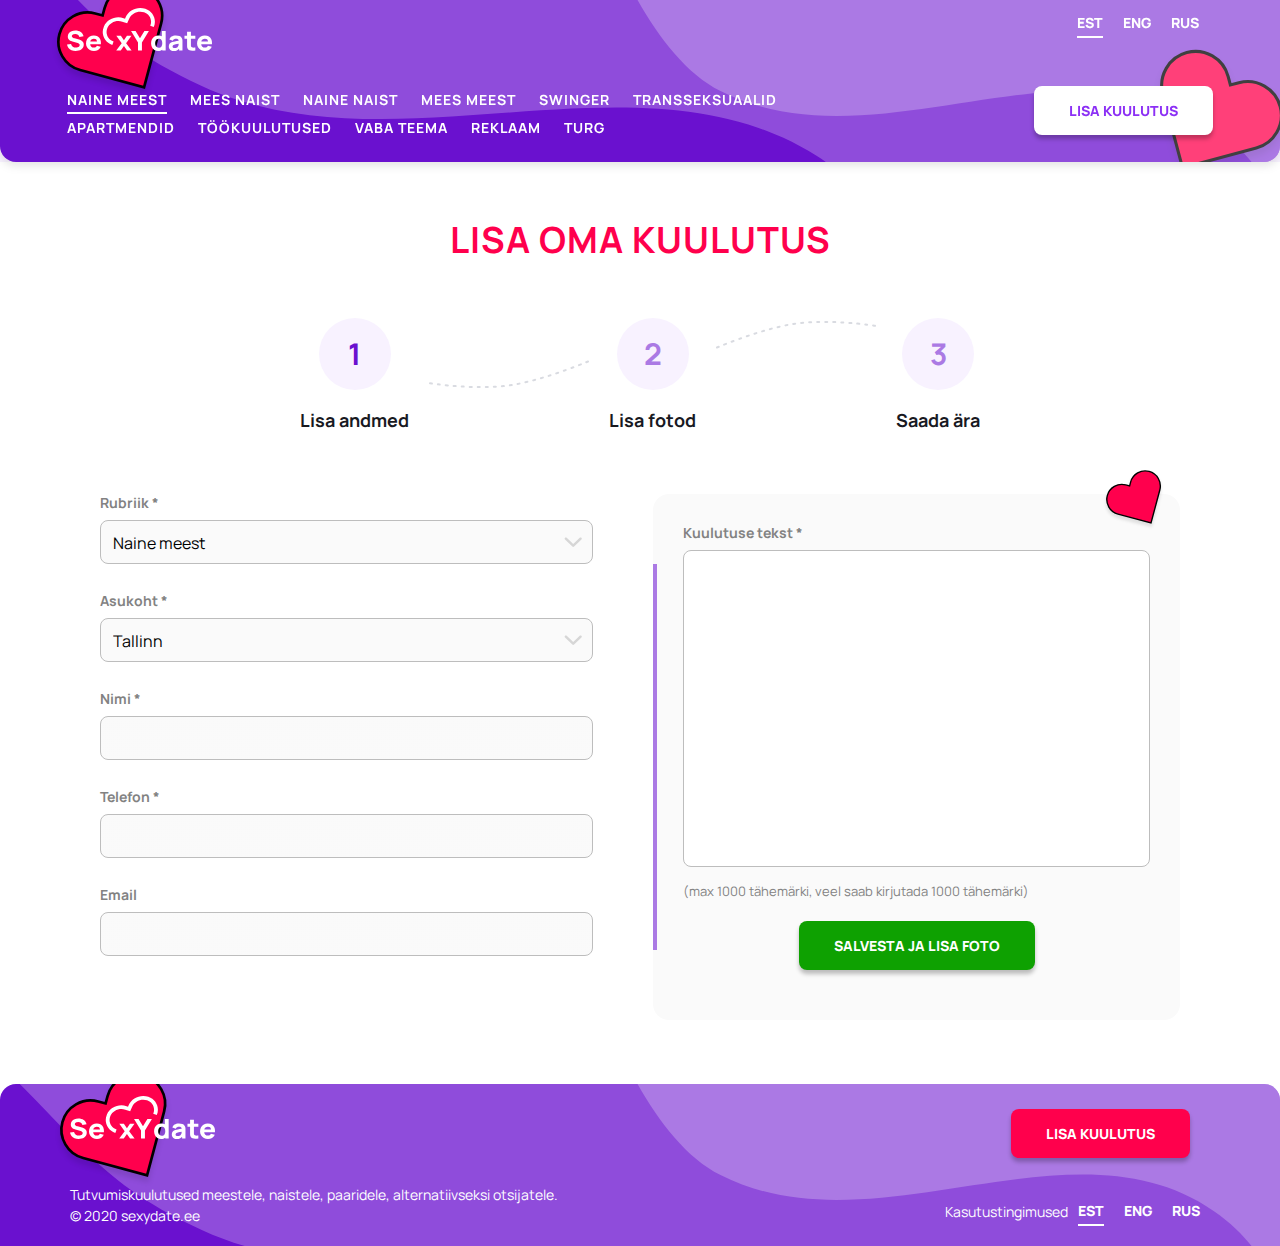
==== preview/page-form.html @ 466e93b3 "test" ====
<!doctype html>
<html lang="en" xmlns="http://www.w3.org/1999/html">
<head>
	<meta charset="UTF-8">
<title>title</title>
<meta name="robots" content="noindex, nofollow">
<meta name="viewport" content="width=device-width, user-scalable=no, initial-scale=1.0, maximum-scale=1.0, minimum-scale=1.0">
<meta http-equiv="X-UA-Compatible" content="ie=edge">
<!-- Chrome, Firefox OS and Opera -->
<meta name="theme-color" content="#000">
<!-- Windows Phone -->
<meta name="msapplication-navbutton-color" content="#000">
<!-- iOS Safari -->
<meta name="apple-mobile-web-app-status-bar-style" content="#000">

<!-- build:css ../static/css/style.css -->
<link rel="stylesheet" href="../static/css/grid.css">
<link rel="stylesheet" href="../static/css/slick.css">
<link rel="stylesheet" href="../static/css/style.css">
<!-- endbuild -->



<!--<link rel="shortcut icon" href="../static/images/favicon.png"/>-->

</head>
<body>
<!--page-wrapper-->
<div class="page-wrapper">
	<header class="header wrapper" id="header">
    <div class="header-top">
        <div class="container">
            <div class="header-logo">
                <a href="index.html">
                    <svg class="icon">
                        <use xlink:href="#ic-logo-text"></use>
                    </svg>
                </a>
            </div>
            <div class="header-lang">
                <ul class="mobile-lang__list">
                    <li class="mobile-lang__item">
                        <a href="#" class="mobile-lang__link active">
                            est
                        </a>
                    </li>
                    <li class="mobile-lang__item">
                        <a href="#" class="mobile-lang__link">
                            eng
                        </a>
                    </li>
                    <li class="mobile-lang__item">
                        <a href="#" class="mobile-lang__link">
                            rus
                        </a>
                    </li>
                </ul>
            </div>
            <div class="header-nav">
                <ul class="header-nav__list">
                    <li class="header-nav__item">
                        <a href="#" class="header-nav__link active">
                            naine meest
                        </a>
                    </li>
                    <li class="header-nav__item">
                        <a href="#" class="header-nav__link">
                            mees naist
                        </a>
                    </li>
                    <li class="header-nav__item">
                        <a href="#" class="header-nav__link">
                            naine naist
                        </a>
                    </li>
                    <li class="header-nav__item">
                        <a href="#" class="header-nav__link">
                            mees meest
                        </a>
                    </li>
                    <li class="header-nav__item">
                        <a href="#" class="header-nav__link">
                            swinger
                        </a>
                    </li>
                    <li class="header-nav__item">
                        <a href="#" class="header-nav__link">
                            transseksuaalid
                        </a>
                    </li>
                    <li class="header-nav__item">
                        <a href="#" class="header-nav__link">
                            apartmendid
                        </a>
                    </li>
                    <li class="header-nav__item">
                        <a href="#" class="header-nav__link">
                            töökuulutused
                        </a>
                    </li>
                    <li class="header-nav__item">
                        <a href="#" class="header-nav__link">
                            vaba teema
                        </a>
                    </li>
                    <li class="header-nav__item">
                        <a href="#" class="header-nav__link">
                            reklaam
                        </a>
                    </li>
                    <li class="header-nav__item">
                        <a href="#" class="header-nav__link">
                            turg
                        </a>
                    </li>
                </ul>
            </div>
            <div class="header-btn">
                <a href="page-form.html" class="btn btn-white">Lisa kuulutus</a>
            </div>
        </div>
    </div>
    <div class="header-nav__btn">
        <button class="nav-btn" type="button">
            <svg class="icon">
                <use xlink:href="#ic-nav"></use>
            </svg>
            <svg class="icon hidden">
                <use xlink:href="#ic-close"></use>
            </svg>
        </button>
    </div>
    <div class="header-mobile">
        <div class="container">
            <div class="mobile-lang">
                <ul class="mobile-lang__list">
                    <li class="mobile-lang__item">
                        <a href="#" class="mobile-lang__link active">
                            est
                        </a>
                    </li>
                    <li class="mobile-lang__item">
                        <a href="#" class="mobile-lang__link">
                            eng
                        </a>
                    </li>
                    <li class="mobile-lang__item">
                        <a href="#" class="mobile-lang__link">
                            rus
                        </a>
                    </li>
                </ul>
            </div>
            <div class="mobile-nav">
                <ul class="mobile-nav__list">
                    <li class="mobile-nav__item">
                        <a href="#" class="mobile-nav__link active">naine meest</a>
                    </li>
                    <li class="mobile-nav__item">
                        <a href="#" class="mobile-nav__link">mees naist</a>
                    </li>
                    <li class="mobile-nav__item">
                        <a href="#" class="mobile-nav__link">naine naist</a>
                    </li>
                    <li class="mobile-nav__item">
                        <a href="#" class="mobile-nav__link">mees meest</a>
                    </li>
                    <li class="mobile-nav__item">
                        <a href="#" class="mobile-nav__link">swinger</a>
                    </li>
                    <li class="mobile-nav__item">
                        <a href="#" class="mobile-nav__link">transseksuaalid</a>
                    </li>
                    <li class="mobile-nav__item">
                        <a href="#" class="mobile-nav__link">apartmendid</a>
                    </li>
                    <li class="mobile-nav__item">
                        <a href="#" class="mobile-nav__link">töökuulutused</a>
                    </li>
                    <li class="mobile-nav__item">
                        <a href="#" class="mobile-nav__link">vaba teema</a>
                    </li>
                    <li class="mobile-nav__item">
                        <a href="#" class="mobile-nav__link">reklaam</a>
                    </li>
                    <li class="mobile-nav__item">
                        <a href="#" class="mobile-nav__link">turg</a>
                    </li>
                    <li class="mobile-nav__item">
                        <a href="#" class="mobile-nav__link">apartmendid</a>
                    </li>
                </ul>
            </div>
            <div class="mobile-btn">
                <a href="page-form.html" class="btn btn-red">Lisa kuulutus</a>
            </div>
        </div>
    </div>
</header>
	<!--page-content-->
	<div class="page-content">
        <div class="form-wrap">
            <div class="container">
                <div class="title-block">
                    Lisa oma kuulutus
                </div>
                <div class="form-step">
                    <div class="form-step__item active" data-step="step-1">
                        <div class="form-step__numb">
                            1
                        </div>
                        <div class="form-step__title">
                            Lisa andmed
                        </div>
                    </div>
                    <div class="form-step__item" data-step="step-2">
                        <div class="form-step__numb">
                            2
                        </div>
                        <div class="form-step__title">
                            Lisa fotod
                        </div>
                    </div>
                    <div class="form-step__item" data-step="step-3">
                        <div class="form-step__numb">
                            3
                        </div>
                        <div class="form-step__title">
                            Saada ära
                        </div>
                    </div>
                </div>
                <form>
                    <div class="step-item active" data-step="step-1">
                        <div class="step-item__info">
                            <div class="form-item">
                                <label class="label" for="category">
                                    Rubriik *
                                </label>
                                <select class="select" id="category" name="category">
                                    <option value="Naine-meest">Naine meest</option>
                                    <option value="Naine-meest">NAINE NAIST </option>
                                    <option value="Naine-meest">MEES MEEST</option>
                                    <option value="Naine-meest">SWINGER</option>
                                    <option value="Naine-meest">TRANSSEKSUAALID</option>
                                    <option value="Naine-meest">APARTMENDID</option>
                                    <option value="Naine-meest">TÖÖKUULUTUSED</option>
                                    <option value="Naine-meest">VABA TEEMA</option>
                                    <option value="Naine-meest">REKLAAM</option>
                                    <option value="Naine-meest">TURG</option>
                                </select>
                            </div>
                            <div class="form-item">
                                <label class="label" for="location">
                                    Asukoht *
                                </label>
                                <select class="select" id="location" name="location">
                                    <option value="Naine-meest">Tallinn</option>
                                    <option value="Naine-meest">Tartu</option>
                                    <option value="Naine-meest">Pärnu</option>
                                    <option value="Naine-meest">Ida-Virumaa</option>
                                    <option value="Naine-meest">muu asukoht</option>
                                    <option value="Naine-meest">kõik asukohad</option>
                                </select>
                            </div>
                            <div class="form-item">
                                <label class="label" for="name">
                                    Nimi *
                                </label>
                                <input type="text" id="name" name="name" class="input required">
                                <span class="input-error">Antud väli on kohustuslik!</span>
                            </div>
                            <div class="form-item">
                                <label class="label" for="phone">
                                    Telefon *
                                </label>
                                <input type="tel" name="phone" required id="phone" class="input required">
                                <span class="input-error">Antud väli on kohustuslik!</span>
                            </div>
                            <div class="form-item">
                                <label class="label" for="phone">
                                    Email
                                </label>
                                <input type="email" name="email" required id="email" class="input">
                            </div>
                        </div>
                        <div class="step-item__info">
                            <div class="form-item">
                                <label class="label" for="message">
                                    Kuulutuse tekst *
                                </label>
                                <textarea class="textarea required" name="message" id="message"></textarea>
                                <span class="input-error">Antud väli on kohustuslik!</span>
                                <span class="input-info">(max 1000 tähemärki, veel saab kirjutada 1000 tähemärki)</span>

                            </div>
                            <button class="btn btn-green step-btn" type="button" data-step="step-2">
                                Salvesta ja lisa foto
                            </button>
                        </div>
                    </div>
                    <div class="step-item photo-container " data-step="step-2">
                        <div class="photo-container__item">
                            <input type="file" id="fileImage" name="fileImage"
                                   class="custom-file-image-input hidden"
                                   accept="image/*"
                                   multiple="multiple">
                            <button type="button" class="btn btn-green upload-photo upload-mob">
                                Lisa foto
                            </button>
                            <div class="photo-main">
                                <svg class="icon">
                                    <use xlink:href="#ic-photo"></use>
                                </svg>
                            </div>
                            <div class="photo-wrap">
                                <div class="photo-item">
                                    <span class="custom-file-preview-del hidden"><svg class="icon"><use xlink:href="#ic-close"></use></svg></span>
                                    <img class="image hidden" src="" alt="">
                                    <button class="file-upload">
                                        <input type="file" class="file-input">
                                    </button>
                                    <svg class="icon add-img">
                                        <use xlink:href="#ic-photo"></use>
                                    </svg>
                                    <svg class="icon-plus add-img">
                                        <use xlink:href="#ic-plus"></use>
                                    </svg>
                                </div>
                                <div class="photo-item">
                                    <span class="custom-file-preview-del hidden"><svg class="icon"><use xlink:href="#ic-close"></use></svg></span>
                                    <img class="image hidden" src="" alt="">
                                    <button class="file-upload">
                                        <input type="file" class="file-input">
                                    </button>
                                    <svg class="icon add-img">
                                        <use xlink:href="#ic-photo"></use>
                                    </svg>
                                    <svg class="icon-plus add-img">
                                        <use xlink:href="#ic-plus"></use>
                                    </svg>
                                </div>
                                <div class="photo-item">
                                    <span class="custom-file-preview-del hidden"><svg class="icon"><use xlink:href="#ic-close"></use></svg></span>
                                    <img class="image hidden" src="" alt="">
                                    <button class="file-upload">
                                        <input type="file" class="file-input">
                                    </button>
                                    <svg class="icon add-img">
                                        <use xlink:href="#ic-photo"></use>
                                    </svg>
                                    <svg class="icon-plus add-img">
                                        <use xlink:href="#ic-plus"></use>
                                    </svg>
                                </div>


                                <div class="photo-item">
                                    <span class="custom-file-preview-del hidden"><svg class="icon"><use xlink:href="#ic-close"></use></svg></span>
                                    <img class="image hidden" src="" alt="">
                                    <button class="file-upload">
                                        <input type="file" class="file-input">
                                    </button>
                                    <svg class="icon add-img">
                                        <use xlink:href="#ic-photo"></use>
                                    </svg>
                                    <svg class="icon-plus add-img">
                                        <use xlink:href="#ic-plus"></use>
                                    </svg>
                                </div>
                                <div class="photo-item">
                                    <span class="custom-file-preview-del hidden"><svg class="icon"><use xlink:href="#ic-close"></use></svg></span>
                                    <img class="image hidden" src="" alt="">
                                    <button class="file-upload">
                                        <input type="file" class="file-input">
                                    </button>
                                    <svg class="icon add-img">
                                        <use xlink:href="#ic-photo"></use>
                                    </svg>
                                    <svg class="icon-plus add-img">
                                        <use xlink:href="#ic-plus"></use>
                                    </svg>
                                </div>
                                <div class="photo-item">
                                    <span class="custom-file-preview-del hidden"><svg class="icon"><use xlink:href="#ic-close"></use></svg></span>
                                    <img class="image hidden" src="" alt="">
                                    <button class="file-upload">
                                        <input type="file" class="file-input">
                                    </button>
                                    <svg class="icon add-img">
                                        <use xlink:href="#ic-photo"></use>
                                    </svg>
                                    <svg class="icon-plus add-img">
                                        <use xlink:href="#ic-plus"></use>
                                    </svg>
                                </div>
                            </div>
                            <div class="photo-container__info desktop">
                                <ul>
                                    <li>
                                        - foto peab olema <b> JPG,</b>  <b>GIF</b> või <b>PNG</b> formaadis
                                    </li>
                                    <li>
                                        - maksimaalne lubatud faili suurus on 1 megabait
                                    </li>
                                    <li>
                                        - fotot näidatakse siin vähendatud kujul
                                    </li>
                                </ul>
                                <div class="photo-container__nav">
                                    <button class="btn btn-green upload-photo" type="button">
                                        Lisa foto
                                    </button>
                                    <button type="button" class="btn btn-red step-btn"  data-step="step-1">
                                        tagasi kuulutuse teksti muutma
                                    </button>
                                </div>
                            </div>
                        </div>
                        <div class="photo-container__item">
                            <div class="photo-main photo-main-desktop" data-image="0">
                                <svg class="icon">
                                    <use xlink:href="#ic-photo"></use>
                                </svg>
                            </div>
                            <div class="photo-container__info">
                                <ul>
                                    <li>
                                        - foto peab olema <b> JPG,</b>  <b>GIF</b> või <b>PNG</b> formaadis
                                    </li>
                                    <li>
                                        - maksimaalne lubatud faili suurus on 1 megabait
                                    </li>
                                    <li>
                                        - fotot näidatakse siin vähendatud kujul
                                    </li>
                                </ul>
                                <div class="photo-container__nav">
                                    <button type="button" class="btn btn-red step-btn"  data-step="step-1">
                                        tagasi kuulutuse teksti muutma
                                    </button>
                                </div>
                            </div>
                            <button class="btn btn-green step-btn" type="button" data-step="step-3">
                                Saada kuulutus ära
                            </button>
                        </div>
                    </div>
                    <div class="step-item step-payment" data-step="step-3">
                        <div class="payment-item__wrap">
                            <div class="payment-item payment-item-special">
                                <span>
                                    Saada SMS numbrile
                                </span>
                                <div class="payment-item__number">
                                    17015
                                </div>
                                <span>
                                    Sisuga
                                </span>
                                <button type="button" class="btn btn-green">
                                    SDHEART
                                </button>
                                <span class="payment-item__text">
                                    ja sinu kuulutus on punane ja südamega
                                </span>
                                <div class="payment-item__block">
                                    Otsin oma kõrvale meest, kellega vahel aega viita. Sina peaksid olema materiaalselt kindlustatud ja korralike elukommetega!
                                </div>
                                <div class="info-payment">
                                    <span>
                                        SMS hind numbrile 17015 on 3,2 eurot
                                        Paypaliga makstes <strong>2,6 eurot</strong>
                                    </span>
                                    <span>
                                        Või tasu Paypaliga
                                    </span>
                                    <a href="#">
                                        <img src="../static/images/svg/paypal-button.svg" alt="paypal-button">
                                    </a>
                                </div>
                            </div>
                            <div class="payment-item">
                                <span>
                                    Saada SMS numbrile
                                </span>
                                <div class="payment-item__number">
                                    13035
                                </div>
                                <span>
                                    Sisuga
                                </span>
                                <button type="button" class="btn btn-green">
                                    SD
                                </button>
                                <span class="payment-item__text">
                                    ja sinu kuulutus lisatakse tavalises formaadis
                                </span>
                                <div class="payment-item__block">
                                    Otsin oma kõrvale meest, kellega vahel aega viita. Sina peaksid olema materiaalselt kindlustatud ja korralike elukommetega!
                                </div>
                                <div class="info-payment">
                                    <span>
                                        SMS hind numbrile 13035 on 1,92 eurot
                                        Paypaliga makstes <strong>1,5 eurot</strong>
                                    </span>
                                    <span>
                                        Või tasu Paypaliga
                                    </span>
                                    <a href="#">
                                        <img src="../static/images/svg/paypal-button.svg" alt="paypal-button">
                                    </a>
                                </div>
                            </div>
                        </div>
                        <div class="payment-information">
                            SMS-i sisus on kasutusel AINULT
                            ladina tähestiku tähed A kuni Z, 0-9.
                            SMS-i sisus ei ole suurtel ja väikestel tähtedel vahet.
                            Teenus töötab ainult Eesti GSM-operaatoritega.
                        </div>
                    </div>
                </form>
                <div class="form-success hidden">
                    <div class="title-page">
                        Täname, kuulutus on lisatud!
                    </div>
                    <div class="item-models item-special">
                        <div class="item-models__media">
                            <a href="#" class="btn-popup-info" data-popup="image-special">
                                <img src="../static/images/general/model-1.jpg" alt="model-1">
                            </a>
                        </div>
                        <div class="item-models__description">
                            <div class="item-models__info">
                                <ul>
                                    <li>
                                        <a href="page-model.html" class="info-name">Diana</a>
                                    </li>
                                    <li>
                                        <a href="#" class="info-location">Tallinn</a>
                                    </li>
                                    <li>
                                        <a href="tel:53456987" class="info-phone">53 456 987</a>
                                    </li>
                                    <li>
                                        <a href="mailto:diana.tallinn@gmail.com" class="info-email">diana.tallinn@gmail.com</a>
                                    </li>
                                </ul>
                                <span class="item-models__date">
                                01. dec. 23:17
                            </span>
                            </div>
                            <div class="item-models__media">
                                <a href="#" class="btn-popup-info" data-popup="image-special">
                                    <img src="../static/images/general/model-1.jpg" alt="model-1">
                                </a>
                            </div>
                            <div class="item-models__text">
                                <a href="page-model.html">
                                    Otsin oma kõrvale meest, kellega vahel aega viita. Sina peaksid olema materiaalselt kindlustatud ja korralike elukommetega!
                                </a>
                            </div>
                            <div class="item-models__link">
                                <a href="#" class="btn-popup" data-popup="payment-popup">
                                    tõsta kuulutus esimeseks
                                </a>
                            </div>
                        </div>
                    </div>
                    <a href="index.html" class="btn btn-green">
                        Tagasi kuulutuste lehele
                    </a>
                </div>
            </div>
        </div>
	</div>
	<!--page-content-->
	<footer class="footer" id="footer">
    <div class="container">
        <div class="footer-logo">
            <a href="#">
                <svg class="icon">
                    <use xlink:href="#ic-logo-text"></use>
                </svg>
            </a>
        </div>
        <div class="footer-btn">
            <a href="page-form.html" class="btn btn-red">Lisa kuulutus</a>
        </div>
        <div class="footer-info">
            <div class="info-text">
                <p>
                    Tutvumiskuulutused meestele, naistele, paaridele, alternatiivseksi otsijatele.
                </p>
                <div class="copy-text">
                    © 2020 sexydate.ee
                </div>
            </div>
            <div class="footer-lang">
                <span class="footer-lang__title">Kasutustingimused</span>
                <ul class="mobile-lang__list">
                    <li class="mobile-lang__item">
                        <a href="#" class="mobile-lang__link active">
                            est
                        </a>
                    </li>
                    <li class="mobile-lang__item">
                        <a href="#" class="mobile-lang__link">
                            eng
                        </a>
                    </li>
                    <li class="mobile-lang__item">
                        <a href="#" class="mobile-lang__link">
                            rus
                        </a>
                    </li>
                </ul>
            </div>
        </div>
    </div>
</footer>
<div class="popup payment-popup" data-popup="payment-popup">
    <div class="popup-centered">
        <button class="popup-close">
            <svg class="icon">
                <use xlink:href="#ic-close"></use>
            </svg>
        </button>
        <div class="popup-title">
            Uuendamiseks saada SMS
        </div>
        <div class="popup-info">
            <span>
                Numbrile
            </span>
            <div class="popup-number">
                13036
            </div>
            <span>
                Sisuga
            </span>
            <button type="button" class="btn btn-green">
                VUP 462486
            </button>
            <span>
                SMS hind numbrile 13035 on 0,95 eurot
            </span>
            <span class="red-text">
                ja sinu kuulutus tõstetakse esimeseks!
            </span>
        </div>
        <div class="popup-payment">
            <span>
                Või tasu Paypaliga
            </span>
            <a href="#">
                <img src="../static/images/svg/paypal-button.svg" alt="paypal-button">
            </a>
            <span>
                Paypaliga makstes
                <strong>0,8 eurot</strong>
            </span>
            <hr>
            <span class="popup-payment__text">
                SMS-i sisus on kasutusel AINULT
                ladina tähestiku tähed A kuni Z, 0-9.
                SMS-i sisus ei ole suurtel ja väikestel tähtedel vahet.
                Teenus töötab ainult Eesti GSM-operaatoritega.
            </span>
        </div>
    </div>
    <div class="popup-overlay"></div>
</div>
<div class="popup" data-popup="image-special">
    <div class="popup-centered">
        <button class="popup-close">
            <svg class="icon">
                <use xlink:href="#ic-close"></use>
            </svg>
        </button>
        <div class="popup-image__info"></div>
        <div class="popup-image__slider">
            <div class="slide">
                <img src="../static/images/general/model-slider-1.jpg" alt="">
            </div>
            <div class="slide">
                <img src="../static/images/general/model-2.jpg" alt="">
            </div>
        </div>
        <div class="popup-image__text"></div>
    </div>
    <div class="popup-overlay"></div>
</div>

</div>
<!--end-page-wrapper-->
<div class="hidden">
    <?xml version="1.0" encoding="utf-8"?><svg xmlns="http://www.w3.org/2000/svg" xmlns:xlink="http://www.w3.org/1999/xlink"><symbol viewBox="0 0 720 198" id="header-bg-1" xmlns="http://www.w3.org/2000/svg"><path opacity=".25" d="M659.189 161.524C545.433 82.41 388.663 195.29 264.421 132.681c-64.644-32.576-98.485-148.023-117.313-182.14-10.317-18.696-26.07-35.521-51.657-48.607C69.864-111.153 0-105.277 0-105.277V-187h1337v510.234h-299.18s-209.799 6.543-278.076-40.328c-59.588-40.905-42.322-80.883-100.555-121.382z"/></symbol><symbol viewBox="0 0 1275 384" id="header-bg-2" xmlns="http://www.w3.org/2000/svg"><path opacity=".25" d="M723.284 187.316c-124.817-79.082-296.83 13.33-433.153-49.254-70.929-32.562-85.313-61.946-136.212-110.52-32.646-31.157-35.758-36.58-66.744-58.865C56.19-53.607 0-79.376 0-79.376v-81.689h1467V383.13h-350.06s-186.976 2.569-276.514-64.871c-54.458-41.018-53.247-90.461-117.142-130.943z"/></symbol><symbol viewBox="0 0 19 13" id="ic-arrow" xmlns="http://www.w3.org/2000/svg"><path d="M12.107 2.31a.792.792 0 011.12-1.12l4.75 4.75c.309.31.309.81 0 1.12l-4.75 4.75a.792.792 0 11-1.12-1.12l3.399-3.398H1.592a.796.796 0 01-.8-.792c0-.437.358-.792.8-.792h13.914L12.107 2.31z"/></symbol><symbol viewBox="0 0 16 28" id="ic-chevron" xmlns="http://www.w3.org/2000/svg"><path fill-rule="evenodd" clip-rule="evenodd" d="M1.17.858a1.907 1.907 0 000 2.697l10.096 10.097L1.17 23.747a1.907 1.907 0 102.698 2.698L15.313 15a1.907 1.907 0 000-2.697L3.868.858a1.907 1.907 0 00-2.698 0z"/></symbol><symbol viewBox="0 0 32 32" id="ic-close" xmlns="http://www.w3.org/2000/svg"><path d="M3 29.163L29.163 3M2.121 3l26.163 26.163"/></symbol><symbol viewBox="0 0 28 16" id="ic-down" xmlns="http://www.w3.org/2000/svg"><g clip-path="url(#fclip0)"><path fill-rule="evenodd" clip-rule="evenodd" d="M27.142 1.17a1.907 1.907 0 00-2.697 0L14.348 11.266 4.252 1.17a1.907 1.907 0 10-2.697 2.698L13 15.313a1.907 1.907 0 002.697 0L27.142 3.868a1.907 1.907 0 000-2.698z"/></g><defs><clipPath id="fclip0"><path transform="rotate(90 14 14)" d="M0 0h16v28H0z"/></clipPath></defs></symbol><symbol viewBox="0 0 120 116" id="ic-heart" xmlns="http://www.w3.org/2000/svg"><g filter="url(#gfilter0_d)" clip-rule="evenodd"><path fill-rule="evenodd" d="M44.604 10.772c11.689-3.146 23.694 3.785 26.814 15.481l1.472 5.516 5.513-1.483c11.69-3.146 23.694 3.785 26.814 15.48 3.121 11.697-3.826 23.728-15.514 26.874L41.86 85.515l-12.77-47.87c-3.121-11.696 3.825-23.728 15.514-26.873z"/><path d="M44.604 10.772c11.689-3.146 23.694 3.785 26.814 15.481l1.472 5.516 5.513-1.483c11.69-3.146 23.694 3.785 26.814 15.48 3.121 11.697-3.826 23.728-15.514 26.874L41.86 85.515l-12.77-47.87c-3.121-11.696 3.825-23.728 15.514-26.873z"/></g><defs><filter id="gfilter0_d" x=".426" y=".634" width="118.924" height="115.311" filterUnits="userSpaceOnUse" color-interpolation-filters="sRGB"><feFlood flood-opacity="0" result="BackgroundImageFix"/><feColorMatrix in="SourceAlpha" values="0 0 0 0 0 0 0 0 0 0 0 0 0 0 0 0 0 0 127 0"/><feOffset dy="4"/><feGaussianBlur stdDeviation="2"/><feColorMatrix values="0 0 0 0 0 0 0 0 0 0 0 0 0 0 0 0 0 0 0.1 0"/><feBlend in2="BackgroundImageFix" result="effect1_dropShadow"/><feBlend in="SourceGraphic" in2="effect1_dropShadow" result="shape"/></filter></defs></symbol><symbol viewBox="0 0 145 43" id="ic-logo-text" xmlns="http://www.w3.org/2000/svg"><path d="M8.56 43c1.038 0 2.044-.127 3.018-.382a8.76 8.76 0 002.635-1.145 5.863 5.863 0 001.842-1.949c.463-.79.695-1.713.695-2.767 0-.99-.194-1.808-.581-2.453a4.617 4.617 0 00-1.46-1.554 7.58 7.58 0 00-1.842-.927 21.138 21.138 0 00-1.757-.545l-3.543-.927c-.434-.11-.86-.245-1.275-.409a3.118 3.118 0 01-1.035-.64c-.274-.273-.41-.623-.41-1.05 0-.464.165-.863.495-1.2.34-.336.775-.59 1.304-.763a4.863 4.863 0 011.715-.245c.926.027 1.776.29 2.55.79.775.5 1.276 1.227 1.503 2.181l4.166-.681c-.491-1.845-1.446-3.258-2.863-4.24-1.417-.98-3.183-1.485-5.3-1.513-1.398-.009-2.673.2-3.826.628-1.152.427-2.073 1.076-2.763 1.949-.69.872-1.034 1.967-1.034 3.285 0 .936.16 1.712.481 2.33.331.61.742 1.1 1.233 1.473a6.19 6.19 0 001.516.858c.53.2.992.355 1.39.464l5.3 1.5c.793.226 1.322.513 1.586.858.265.336.397.704.397 1.104 0 .545-.194 1.004-.581 1.377-.378.372-.864.654-1.46.845a6.02 6.02 0 01-1.842.286c-1.133 0-2.144-.305-3.032-.913-.888-.61-1.474-1.477-1.758-2.604L0 36.594c.208 1.326.7 2.471 1.474 3.435.784.954 1.78 1.69 2.99 2.208 1.218.509 2.584.763 4.095.763zm18.418 0c1.474 0 2.83-.373 4.067-1.118a6.58 6.58 0 002.735-3.135l-3.854-1.063c-.586 1.236-1.644 1.854-3.175 1.854-1.048 0-1.875-.282-2.48-.845-.595-.564-.963-1.372-1.105-2.426h10.742c.16-1.782-.029-3.33-.567-4.649-.539-1.317-1.37-2.34-2.494-3.066-1.125-.727-2.49-1.09-4.096-1.09-1.511 0-2.848.33-4.01.994a7.02 7.02 0 00-2.735 2.767c-.661 1.19-.992 2.59-.992 4.198 0 1.473.336 2.781 1.006 3.926a7.306 7.306 0 002.806 2.685c1.2.645 2.584.968 4.152.968zm-.056-12.322c.925 0 1.634.223 2.125.668.5.445.822 1.168.964 2.167h-6.746c.407-1.89 1.625-2.835 3.657-2.835zM49.22 42.591h4.534l3.174-4.525 3.146 4.525h4.535l-5.498-7.442 5.356-7.279h-4.534l-3.005 4.362-3.06-4.362h-4.535l5.357 7.279-5.47 7.442zm21.8 0h3.911v-7.987l6.972-11.64h-4.506l-4.422 7.387-4.42-7.388h-4.507l6.972 11.64v7.988z"/><path fill-rule="evenodd" clip-rule="evenodd" d="M36.843 18.64c3.136-7.325 11.934-11.099 19.694-8.448l1.49.51.602-1.407C61.765 1.97 70.563-1.803 78.323.847c7.83 2.675 11.629 10.87 8.465 18.26l-3.54-1.402c2.331-5.444-.438-11.418-6.206-13.388-5.837-1.994-12.515.87-14.874 6.38l-1.989 4.646-4.923-1.682c-5.837-1.994-12.515.87-14.874 6.38-2.33 5.444.44 11.418 6.207 13.388l-1.281 3.469c-7.83-2.675-11.629-10.87-8.465-18.259z"/><path d="M91.136 43c.841 0 1.607-.109 2.296-.327a6.198 6.198 0 001.842-.927v.845h3.401V22.963h-3.882v5.398a5.853 5.853 0 00-1.588-.668 7.204 7.204 0 00-1.87-.232c-1.464 0-2.74.337-3.826 1.009-1.087.672-1.932 1.595-2.537 2.767-.595 1.163-.892 2.494-.892 3.994 0 1.472.292 2.794.878 3.966.595 1.172 1.422 2.1 2.48 2.78 1.058.682 2.29 1.023 3.698 1.023zm.624-3.299c-.831 0-1.511-.2-2.04-.6-.53-.4-.922-.935-1.177-1.608-.255-.681-.382-1.436-.382-2.262 0-.818.132-1.563.396-2.236.265-.681.671-1.222 1.22-1.622.556-.409 1.265-.613 2.125-.613 1.209 0 2.073.413 2.593 1.24.52.818.78 1.895.78 3.23 0 1.336-.265 2.418-.794 3.245-.52.817-1.427 1.226-2.721 1.226zM106.894 43c1.181 0 2.173-.173 2.976-.518.813-.354 1.559-.918 2.239-1.69v1.8h3.373v-8.997c0-.672-.029-1.281-.085-1.826a4.27 4.27 0 00-.539-1.636 4.436 4.436 0 00-2.38-2.072c-1.049-.4-2.249-.6-3.6-.6-1.842 0-3.297.382-4.364 1.145-1.068.763-1.795 1.754-2.183 2.972l3.486 1.063c.246-.673.676-1.14 1.29-1.404s1.204-.395 1.771-.395c.907 0 1.583.163 2.027.49.444.318.703.823.779 1.513-1.436.2-2.702.396-3.798.586-1.096.182-2.012.4-2.749.655-1.228.436-2.092 1.031-2.593 1.785-.501.745-.751 1.631-.751 2.658 0 .818.194 1.568.581 2.25.397.672.973 1.212 1.729 1.621.765.4 1.695.6 2.791.6zm.822-2.917c-.661 0-1.185-.14-1.573-.422-.387-.291-.581-.687-.581-1.186 0-.373.123-.69.369-.955.245-.272.652-.517 1.218-.736.435-.154.969-.295 1.602-.422.642-.136 1.61-.309 2.905-.518-.01.354-.038.745-.085 1.172a3.248 3.248 0 01-.312 1.104c-.104.21-.302.468-.595.777-.284.31-.671.586-1.162.832-.482.236-1.077.354-1.786.354zm20.633 2.508v-3.08c-.907.118-1.734.154-2.48.109-.746-.046-1.289-.328-1.63-.845-.179-.273-.278-.636-.297-1.09-.01-.464-.014-.982-.014-1.555v-5.397h4.421V27.87h-4.421v-4.089h-3.855v4.09h-2.607v2.862h2.607v5.615c0 .882.01 1.672.029 2.372.019.69.217 1.372.595 2.045.415.718 1.02 1.24 1.814 1.567.803.318 1.71.486 2.72.504 1.021.028 2.06-.054 3.118-.245zm9.666.409c1.474 0 2.83-.373 4.067-1.118a6.58 6.58 0 002.735-3.135l-3.854-1.063c-.586 1.236-1.644 1.854-3.175 1.854-1.048 0-1.875-.282-2.479-.845-.596-.564-.964-1.372-1.106-2.426h10.742c.16-1.782-.029-3.33-.567-4.649-.539-1.317-1.37-2.34-2.494-3.066-1.124-.727-2.49-1.09-4.096-1.09-1.511 0-2.848.33-4.01.994a7.018 7.018 0 00-2.735 2.767c-.661 1.19-.992 2.59-.992 4.198 0 1.473.336 2.781 1.006 3.926a7.314 7.314 0 002.806 2.685c1.2.645 2.584.968 4.152.968zm-.057-12.322c.926 0 1.635.223 2.126.668.501.445.822 1.168.964 2.167h-6.746c.407-1.89 1.625-2.835 3.656-2.835z"/></symbol><symbol viewBox="0 0 42 25" id="ic-nav" xmlns="http://www.w3.org/2000/svg"><path d="M1.5 12.5h38.049M1.5 23.5h38.049M1.5 1.5h38.049"/></symbol><symbol viewBox="0 0 63 51" id="ic-photo" xmlns="http://www.w3.org/2000/svg"><path d="M31.5 19.2a9.45 9.45 0 00-9.45 9.45 9.45 9.45 0 109.45-9.45zm25.2-9.45h-7.56c-1.04 0-2.16-.806-2.488-1.793l-1.954-5.865C44.368 1.106 43.249.3 42.21.3H20.79c-1.04 0-2.16.806-2.488 1.793l-1.954 5.865c-.33.986-1.448 1.792-2.488 1.792H6.3c-3.465 0-6.3 2.835-6.3 6.3V44.4c0 3.465 2.835 6.3 6.3 6.3h50.4c3.465 0 6.3-2.835 6.3-6.3V16.05c0-3.465-2.835-6.3-6.3-6.3zM31.5 44.4c-8.698 0-15.75-7.051-15.75-15.75 0-8.698 7.052-15.75 15.75-15.75 8.697 0 15.75 7.052 15.75 15.75 0 8.699-7.053 15.75-15.75 15.75zm22.995-23.944a2.205 2.205 0 110-4.41 2.205 2.205 0 010 4.41z"/></symbol><symbol viewBox="0 0 26 26" id="ic-plus" xmlns="http://www.w3.org/2000/svg"><path d="M2 12.634h22M13.006 2v22"/></symbol><symbol viewBox="0 0 165 31" id="line-indicator" xmlns="http://www.w3.org/2000/svg"><path d="M1 25.243s48.764 7.649 84.025 1.431c35.261-6.217 78.468-25.083 78.468-25.083"/></symbol><symbol viewBox="0 0 195 47" id="paypal-button" xmlns="http://www.w3.org/2000/svg"><g filter="url(#mfilter0_d)"><rect x="4" width="187" height="39" rx="19.5"/><path d="M55.086 25H52.18v-7.71l-2.117 4.976H48.07l-2.117-4.977V25h-2.75V13.367h3.367l2.578 5.742 2.57-5.742h3.368V25zm8.094-2.29v-1.827a46.12 46.12 0 00-1.125.125 3.679 3.679 0 00-.844.195 1.2 1.2 0 00-.563.383c-.13.167-.195.39-.195.672 0 .411.11.695.328.851.224.151.552.227.985.227.24 0 .484-.055.734-.164.25-.11.477-.263.68-.461zm0 1.36l-.508.422c-.146.125-.344.25-.594.375-.245.12-.484.211-.719.274-.229.062-.552.093-.968.093-.776 0-1.422-.26-1.938-.78-.51-.522-.766-1.178-.766-1.97 0-.65.13-1.177.391-1.578.26-.4.636-.718 1.125-.953.495-.24 1.086-.406 1.774-.5a32.07 32.07 0 012.218-.219v-.047c0-.484-.18-.817-.539-1-.354-.187-.888-.28-1.601-.28-.323 0-.7.06-1.133.179a8.505 8.505 0 00-1.266.445h-.234v-2.117c.27-.078.708-.17 1.312-.273.605-.11 1.214-.164 1.828-.164 1.51 0 2.61.252 3.297.757.693.5 1.04 1.266 1.04 2.297V25h-2.72v-.93zm14.523.93h-3.25l-2.375-3.82-.422.57V25h-2.734V12.844h2.734v6.812l2.594-3.43h3.227l-3.07 3.782L77.702 25zm4.531.242a7.79 7.79 0 01-1.836-.21c-.572-.141-1.046-.305-1.421-.493v-2.312h.226c.13.099.279.208.445.328.167.12.399.244.696.375a5.5 5.5 0 00.86.312c.322.084.671.125 1.046.125.385 0 .724-.06 1.016-.18.296-.12.445-.31.445-.57 0-.203-.068-.357-.203-.46-.136-.105-.399-.204-.79-.298a12.492 12.492 0 00-.788-.164 7.666 7.666 0 01-.844-.21c-.688-.214-1.206-.53-1.555-.946-.344-.422-.515-.974-.515-1.656 0-.39.088-.758.265-1.102a2.85 2.85 0 01.797-.93c.35-.265.779-.476 1.29-.632a5.999 5.999 0 011.741-.235c.615 0 1.18.063 1.696.188.515.12.95.265 1.304.437v2.22h-.218a4.523 4.523 0 00-.446-.29 5.58 5.58 0 00-.593-.32 4.204 4.204 0 00-.774-.258 3.692 3.692 0 00-.867-.102c-.396 0-.732.068-1.008.203-.27.136-.406.316-.406.54 0 .197.068.354.203.468.135.115.43.227.883.336.234.058.502.115.805.172.307.052.601.125.882.219.63.203 1.107.502 1.43.898.328.39.492.912.492 1.563 0 .411-.096.805-.289 1.18-.193.37-.466.682-.82.937-.375.276-.818.49-1.328.64-.506.152-1.112.227-1.82.227zm11.399-2.531v-1.828c-.464.047-.839.088-1.125.125a3.678 3.678 0 00-.844.195c-.24.084-.427.211-.562.383-.13.167-.196.39-.196.672 0 .411.11.695.328.851.224.151.553.227.985.227.24 0 .484-.055.734-.164.25-.11.477-.263.68-.461zm0 1.36l-.508.421a2.94 2.94 0 01-.594.375c-.245.12-.484.211-.719.274-.229.062-.552.093-.968.093-.776 0-1.422-.26-1.938-.78-.51-.522-.765-1.178-.765-1.97 0-.65.13-1.177.39-1.578.26-.4.636-.718 1.125-.953.495-.24 1.086-.406 1.774-.5a32.076 32.076 0 012.218-.219v-.047c0-.484-.18-.817-.539-1-.354-.187-.888-.28-1.601-.28-.323 0-.7.06-1.133.179a8.5 8.5 0 00-1.266.445h-.234v-2.117c.27-.078.708-.17 1.313-.273a10.24 10.24 0 011.828-.164c1.51 0 2.609.252 3.296.757.693.5 1.04 1.266 1.04 2.297V25h-2.72v-.93z"/><g clip-path="url(#mclip0)"><path d="M113.285 14h-3.43c-.22 0-.44.177-.484.399l-1.364 8.856c-.044.177.089.31.264.31h1.628c.219 0 .44-.177.483-.399l.353-2.39a.48.48 0 01.483-.4h1.1c2.243 0 3.563-1.106 3.914-3.277.132-.93 0-1.683-.44-2.214-.483-.575-1.362-.885-2.507-.885zm.396 3.233c-.175 1.24-1.143 1.24-2.022 1.24h-.528l.352-2.303c0-.133.132-.221.264-.221h.22c.615 0 1.187 0 1.495.354.219.177.308.487.219.93zm9.81-.044h-1.628c-.132 0-.263.088-.263.22l-.089.444-.132-.177c-.352-.531-1.143-.709-1.935-.709-1.804 0-3.343 1.374-3.651 3.322-.175.974.044 1.904.616 2.524.483.575 1.231.84 2.067.84 1.451 0 2.287-.929 2.287-.929l-.088.443c-.044.177.088.354.264.354h1.495c.22 0 .44-.176.484-.398l.879-5.669c.045-.089-.13-.265-.306-.265zm-2.243 3.188c-.176.93-.88 1.595-1.848 1.595-.483 0-.835-.134-1.099-.444s-.352-.708-.264-1.15a1.855 1.855 0 011.848-1.595c.483 0 .835.177 1.099.443.22.31.308.708.264 1.151zm10.995-3.188h-1.628a.464.464 0 00-.396.22l-2.286 3.366-.968-3.233c-.044-.22-.264-.354-.44-.354h-1.628a.287.287 0 00-.264.399l1.804 5.358-1.715 2.391c-.133.177 0 .444.219.444h1.628a.464.464 0 00.396-.222l5.498-7.97c.132-.134 0-.4-.22-.4zM137.697 14h-3.43a.515.515 0 00-.484.399l-1.364 8.813c-.044.176.089.31.264.31h1.759c.176 0 .308-.134.308-.266l.396-2.524a.48.48 0 01.484-.399h1.099c2.243 0 3.563-1.107 3.914-3.277.132-.93 0-1.684-.44-2.215-.527-.531-1.362-.841-2.506-.841zm.396 3.233c-.176 1.24-1.144 1.24-2.023 1.24h-.528l.352-2.303c0-.133.132-.221.264-.221h.22c.615 0 1.187 0 1.495.354.22.177.264.487.22.93zm9.808-.044h-1.627c-.133 0-.264.088-.264.22l-.088.444-.133-.177c-.352-.531-1.143-.709-1.935-.709-1.803 0-3.343 1.374-3.65 3.322-.176.974.044 1.904.615 2.524.484.575 1.232.84 2.067.84 1.451 0 2.288-.929 2.288-.929l-.089.443c-.044.177.089.354.264.354h1.495c.22 0 .441-.176.484-.398l.879-5.669c.002-.089-.13-.265-.306-.265zm-2.287 3.188c-.176.93-.88 1.595-1.847 1.595-.484 0-.836-.134-1.1-.444-.263-.31-.352-.708-.263-1.15a1.854 1.854 0 011.847-1.595c.483 0 .835.177 1.099.443.264.31.352.708.264 1.151zm4.223-6.156l-1.407 8.99c-.044.177.088.31.263.31h1.408c.219 0 .44-.177.483-.399l1.408-8.812c.044-.177-.088-.31-.264-.31h-1.583c-.177 0-.264.089-.308.221z"/></g></g><defs><clipPath id="mclip0"><path transform="translate(108 14)" d="M0 0h44v11.78H0z"/></clipPath><filter id="mfilter0_d" x="0" y="0" width="195" height="47" filterUnits="userSpaceOnUse" color-interpolation-filters="sRGB"><feFlood flood-opacity="0" result="BackgroundImageFix"/><feColorMatrix in="SourceAlpha" values="0 0 0 0 0 0 0 0 0 0 0 0 0 0 0 0 0 0 127 0"/><feOffset dy="4"/><feGaussianBlur stdDeviation="2"/><feColorMatrix values="0 0 0 0 0 0 0 0 0 0 0 0 0 0 0 0 0 0 0.05 0"/><feBlend in2="BackgroundImageFix" result="effect1_dropShadow"/><feBlend in="SourceGraphic" in2="effect1_dropShadow" result="shape"/></filter></defs></symbol></svg>
</div>
<!-- build:js  ../static/js/lib.js -->
<script type="text/javascript" src="../static/js/jquery.min.js"></script>
<script type="text/javascript" src="../static/js/slick.min.js"></script>
<!-- endbuild -->
<script  type="text/javascript" src="../static/js/common.js"></script>




</body>
</html>
---- static/css/grid.css ----
@-ms-viewport{width:device-width}html{box-sizing:border-box;-ms-overflow-style:scrollbar}*,::after,::before{box-sizing:inherit}.container{width:100%;padding-right:15px;padding-left:15px;margin-right:auto;margin-left:auto}@media (min-width:576px){.container{max-width:540px}}@media (min-width:768px){.container{max-width:720px}}@media (min-width:992px){.container{max-width:960px}}@media (min-width:1200px){.container{max-width:1170px}}.container-fluid{width:100%;padding-right:15px;padding-left:15px;margin-right:auto;margin-left:auto}.row{display:-ms-flexbox;display:flex;-ms-flex-wrap:wrap;flex-wrap:wrap;margin-right:-15px;margin-left:-15px}.no-gutters{margin-right:0;margin-left:0}.no-gutters>.col,.no-gutters>[class*=col-]{padding-right:0;padding-left:0}.col,.col-1,.col-10,.col-11,.col-12,.col-2,.col-3,.col-4,.col-5,.col-6,.col-7,.col-8,.col-9,.col-auto,.col-lg,.col-lg-1,.col-lg-10,.col-lg-11,.col-lg-12,.col-lg-2,.col-lg-3,.col-lg-4,.col-lg-5,.col-lg-6,.col-lg-7,.col-lg-8,.col-lg-9,.col-lg-auto,.col-md,.col-md-1,.col-md-10,.col-md-11,.col-md-12,.col-md-2,.col-md-3,.col-md-4,.col-md-5,.col-md-6,.col-md-7,.col-md-8,.col-md-9,.col-md-auto,.col-sm,.col-sm-1,.col-sm-10,.col-sm-11,.col-sm-12,.col-sm-2,.col-sm-3,.col-sm-4,.col-sm-5,.col-sm-6,.col-sm-7,.col-sm-8,.col-sm-9,.col-sm-auto,.col-xl,.col-xl-1,.col-xl-10,.col-xl-11,.col-xl-12,.col-xl-2,.col-xl-3,.col-xl-4,.col-xl-5,.col-xl-6,.col-xl-7,.col-xl-8,.col-xl-9,.col-xl-auto{position:relative;width:100%;min-height:1px;padding-right:15px;padding-left:15px}.col{-ms-flex-preferred-size:0;flex-basis:0;-ms-flex-positive:1;flex-grow:1;max-width:100%}.col-auto{-ms-flex:0 0 auto;flex:0 0 auto;width:auto;max-width:none}.col-1{-ms-flex:0 0 8.333333%;flex:0 0 8.333333%;max-width:8.333333%}.col-2{-ms-flex:0 0 16.666667%;flex:0 0 16.666667%;max-width:16.666667%}.col-3{-ms-flex:0 0 25%;flex:0 0 25%;max-width:25%}.col-4{-ms-flex:0 0 33.333333%;flex:0 0 33.333333%;max-width:33.333333%}.col-5{-ms-flex:0 0 41.666667%;flex:0 0 41.666667%;max-width:41.666667%}.col-6{-ms-flex:0 0 50%;flex:0 0 50%;max-width:50%}.col-7{-ms-flex:0 0 58.333333%;flex:0 0 58.333333%;max-width:58.333333%}.col-8{-ms-flex:0 0 66.666667%;flex:0 0 66.666667%;max-width:66.666667%}.col-9{-ms-flex:0 0 75%;flex:0 0 75%;max-width:75%}.col-10{-ms-flex:0 0 83.333333%;flex:0 0 83.333333%;max-width:83.333333%}.col-11{-ms-flex:0 0 91.666667%;flex:0 0 91.666667%;max-width:91.666667%}.col-12{-ms-flex:0 0 100%;flex:0 0 100%;max-width:100%}.order-first{-ms-flex-order:-1;order:-1}.order-last{-ms-flex-order:13;order:13}.order-0{-ms-flex-order:0;order:0}.order-1{-ms-flex-order:1;order:1}.order-2{-ms-flex-order:2;order:2}.order-3{-ms-flex-order:3;order:3}.order-4{-ms-flex-order:4;order:4}.order-5{-ms-flex-order:5;order:5}.order-6{-ms-flex-order:6;order:6}.order-7{-ms-flex-order:7;order:7}.order-8{-ms-flex-order:8;order:8}.order-9{-ms-flex-order:9;order:9}.order-10{-ms-flex-order:10;order:10}.order-11{-ms-flex-order:11;order:11}.order-12{-ms-flex-order:12;order:12}.offset-1{margin-left:8.333333%}.offset-2{margin-left:16.666667%}.offset-3{margin-left:25%}.offset-4{margin-left:33.333333%}.offset-5{margin-left:41.666667%}.offset-6{margin-left:50%}.offset-7{margin-left:58.333333%}.offset-8{margin-left:66.666667%}.offset-9{margin-left:75%}.offset-10{margin-left:83.333333%}.offset-11{margin-left:91.666667%}@media (min-width:576px){.col-sm{-ms-flex-preferred-size:0;flex-basis:0;-ms-flex-positive:1;flex-grow:1;max-width:100%}.col-sm-auto{-ms-flex:0 0 auto;flex:0 0 auto;width:auto;max-width:none}.col-sm-1{-ms-flex:0 0 8.333333%;flex:0 0 8.333333%;max-width:8.333333%}.col-sm-2{-ms-flex:0 0 16.666667%;flex:0 0 16.666667%;max-width:16.666667%}.col-sm-3{-ms-flex:0 0 25%;flex:0 0 25%;max-width:25%}.col-sm-4{-ms-flex:0 0 33.333333%;flex:0 0 33.333333%;max-width:33.333333%}.col-sm-5{-ms-flex:0 0 41.666667%;flex:0 0 41.666667%;max-width:41.666667%}.col-sm-6{-ms-flex:0 0 50%;flex:0 0 50%;max-width:50%}.col-sm-7{-ms-flex:0 0 58.333333%;flex:0 0 58.333333%;max-width:58.333333%}.col-sm-8{-ms-flex:0 0 66.666667%;flex:0 0 66.666667%;max-width:66.666667%}.col-sm-9{-ms-flex:0 0 75%;flex:0 0 75%;max-width:75%}.col-sm-10{-ms-flex:0 0 83.333333%;flex:0 0 83.333333%;max-width:83.333333%}.col-sm-11{-ms-flex:0 0 91.666667%;flex:0 0 91.666667%;max-width:91.666667%}.col-sm-12{-ms-flex:0 0 100%;flex:0 0 100%;max-width:100%}.order-sm-first{-ms-flex-order:-1;order:-1}.order-sm-last{-ms-flex-order:13;order:13}.order-sm-0{-ms-flex-order:0;order:0}.order-sm-1{-ms-flex-order:1;order:1}.order-sm-2{-ms-flex-order:2;order:2}.order-sm-3{-ms-flex-order:3;order:3}.order-sm-4{-ms-flex-order:4;order:4}.order-sm-5{-ms-flex-order:5;order:5}.order-sm-6{-ms-flex-order:6;order:6}.order-sm-7{-ms-flex-order:7;order:7}.order-sm-8{-ms-flex-order:8;order:8}.order-sm-9{-ms-flex-order:9;order:9}.order-sm-10{-ms-flex-order:10;order:10}.order-sm-11{-ms-flex-order:11;order:11}.order-sm-12{-ms-flex-order:12;order:12}.offset-sm-0{margin-left:0}.offset-sm-1{margin-left:8.333333%}.offset-sm-2{margin-left:16.666667%}.offset-sm-3{margin-left:25%}.offset-sm-4{margin-left:33.333333%}.offset-sm-5{margin-left:41.666667%}.offset-sm-6{margin-left:50%}.offset-sm-7{margin-left:58.333333%}.offset-sm-8{margin-left:66.666667%}.offset-sm-9{margin-left:75%}.offset-sm-10{margin-left:83.333333%}.offset-sm-11{margin-left:91.666667%}}@media (min-width:768px){.col-md{-ms-flex-preferred-size:0;flex-basis:0;-ms-flex-positive:1;flex-grow:1;max-width:100%}.col-md-auto{-ms-flex:0 0 auto;flex:0 0 auto;width:auto;max-width:none}.col-md-1{-ms-flex:0 0 8.333333%;flex:0 0 8.333333%;max-width:8.333333%}.col-md-2{-ms-flex:0 0 16.666667%;flex:0 0 16.666667%;max-width:16.666667%}.col-md-3{-ms-flex:0 0 25%;flex:0 0 25%;max-width:25%}.col-md-4{-ms-flex:0 0 33.333333%;flex:0 0 33.333333%;max-width:33.333333%}.col-md-5{-ms-flex:0 0 41.666667%;flex:0 0 41.666667%;max-width:41.666667%}.col-md-6{-ms-flex:0 0 50%;flex:0 0 50%;max-width:50%}.col-md-7{-ms-flex:0 0 58.333333%;flex:0 0 58.333333%;max-width:58.333333%}.col-md-8{-ms-flex:0 0 66.666667%;flex:0 0 66.666667%;max-width:66.666667%}.col-md-9{-ms-flex:0 0 75%;flex:0 0 75%;max-width:75%}.col-md-10{-ms-flex:0 0 83.333333%;flex:0 0 83.333333%;max-width:83.333333%}.col-md-11{-ms-flex:0 0 91.666667%;flex:0 0 91.666667%;max-width:91.666667%}.col-md-12{-ms-flex:0 0 100%;flex:0 0 100%;max-width:100%}.order-md-first{-ms-flex-order:-1;order:-1}.order-md-last{-ms-flex-order:13;order:13}.order-md-0{-ms-flex-order:0;order:0}.order-md-1{-ms-flex-order:1;order:1}.order-md-2{-ms-flex-order:2;order:2}.order-md-3{-ms-flex-order:3;order:3}.order-md-4{-ms-flex-order:4;order:4}.order-md-5{-ms-flex-order:5;order:5}.order-md-6{-ms-flex-order:6;order:6}.order-md-7{-ms-flex-order:7;order:7}.order-md-8{-ms-flex-order:8;order:8}.order-md-9{-ms-flex-order:9;order:9}.order-md-10{-ms-flex-order:10;order:10}.order-md-11{-ms-flex-order:11;order:11}.order-md-12{-ms-flex-order:12;order:12}.offset-md-0{margin-left:0}.offset-md-1{margin-left:8.333333%}.offset-md-2{margin-left:16.666667%}.offset-md-3{margin-left:25%}.offset-md-4{margin-left:33.333333%}.offset-md-5{margin-left:41.666667%}.offset-md-6{margin-left:50%}.offset-md-7{margin-left:58.333333%}.offset-md-8{margin-left:66.666667%}.offset-md-9{margin-left:75%}.offset-md-10{margin-left:83.333333%}.offset-md-11{margin-left:91.666667%}}@media (min-width:992px){.col-lg{-ms-flex-preferred-size:0;flex-basis:0;-ms-flex-positive:1;flex-grow:1;max-width:100%}.col-lg-auto{-ms-flex:0 0 auto;flex:0 0 auto;width:auto;max-width:none}.col-lg-1{-ms-flex:0 0 8.333333%;flex:0 0 8.333333%;max-width:8.333333%}.col-lg-2{-ms-flex:0 0 16.666667%;flex:0 0 16.666667%;max-width:16.666667%}.col-lg-3{-ms-flex:0 0 25%;flex:0 0 25%;max-width:25%}.col-lg-4{-ms-flex:0 0 33.333333%;flex:0 0 33.333333%;max-width:33.333333%}.col-lg-5{-ms-flex:0 0 41.666667%;flex:0 0 41.666667%;max-width:41.666667%}.col-lg-6{-ms-flex:0 0 50%;flex:0 0 50%;max-width:50%}.col-lg-7{-ms-flex:0 0 58.333333%;flex:0 0 58.333333%;max-width:58.333333%}.col-lg-8{-ms-flex:0 0 66.666667%;flex:0 0 66.666667%;max-width:66.666667%}.col-lg-9{-ms-flex:0 0 75%;flex:0 0 75%;max-width:75%}.col-lg-10{-ms-flex:0 0 83.333333%;flex:0 0 83.333333%;max-width:83.333333%}.col-lg-11{-ms-flex:0 0 91.666667%;flex:0 0 91.666667%;max-width:91.666667%}.col-lg-12{-ms-flex:0 0 100%;flex:0 0 100%;max-width:100%}.order-lg-first{-ms-flex-order:-1;order:-1}.order-lg-last{-ms-flex-order:13;order:13}.order-lg-0{-ms-flex-order:0;order:0}.order-lg-1{-ms-flex-order:1;order:1}.order-lg-2{-ms-flex-order:2;order:2}.order-lg-3{-ms-flex-order:3;order:3}.order-lg-4{-ms-flex-order:4;order:4}.order-lg-5{-ms-flex-order:5;order:5}.order-lg-6{-ms-flex-order:6;order:6}.order-lg-7{-ms-flex-order:7;order:7}.order-lg-8{-ms-flex-order:8;order:8}.order-lg-9{-ms-flex-order:9;order:9}.order-lg-10{-ms-flex-order:10;order:10}.order-lg-11{-ms-flex-order:11;order:11}.order-lg-12{-ms-flex-order:12;order:12}.offset-lg-0{margin-left:0}.offset-lg-1{margin-left:8.333333%}.offset-lg-2{margin-left:16.666667%}.offset-lg-3{margin-left:25%}.offset-lg-4{margin-left:33.333333%}.offset-lg-5{margin-left:41.666667%}.offset-lg-6{margin-left:50%}.offset-lg-7{margin-left:58.333333%}.offset-lg-8{margin-left:66.666667%}.offset-lg-9{margin-left:75%}.offset-lg-10{margin-left:83.333333%}.offset-lg-11{margin-left:91.666667%}}@media (min-width:1200px){.col-xl{-ms-flex-preferred-size:0;flex-basis:0;-ms-flex-positive:1;flex-grow:1;max-width:100%}.col-xl-auto{-ms-flex:0 0 auto;flex:0 0 auto;width:auto;max-width:none}.col-xl-1{-ms-flex:0 0 8.333333%;flex:0 0 8.333333%;max-width:8.333333%}.col-xl-2{-ms-flex:0 0 16.666667%;flex:0 0 16.666667%;max-width:16.666667%}.col-xl-3{-ms-flex:0 0 25%;flex:0 0 25%;max-width:25%}.col-xl-4{-ms-flex:0 0 33.333333%;flex:0 0 33.333333%;max-width:33.333333%}.col-xl-5{-ms-flex:0 0 41.666667%;flex:0 0 41.666667%;max-width:41.666667%}.col-xl-6{-ms-flex:0 0 50%;flex:0 0 50%;max-width:50%}.col-xl-7{-ms-flex:0 0 58.333333%;flex:0 0 58.333333%;max-width:58.333333%}.col-xl-8{-ms-flex:0 0 66.666667%;flex:0 0 66.666667%;max-width:66.666667%}.col-xl-9{-ms-flex:0 0 75%;flex:0 0 75%;max-width:75%}.col-xl-10{-ms-flex:0 0 83.333333%;flex:0 0 83.333333%;max-width:83.333333%}.col-xl-11{-ms-flex:0 0 91.666667%;flex:0 0 91.666667%;max-width:91.666667%}.col-xl-12{-ms-flex:0 0 100%;flex:0 0 100%;max-width:100%}.order-xl-first{-ms-flex-order:-1;order:-1}.order-xl-last{-ms-flex-order:13;order:13}.order-xl-0{-ms-flex-order:0;order:0}.order-xl-1{-ms-flex-order:1;order:1}.order-xl-2{-ms-flex-order:2;order:2}.order-xl-3{-ms-flex-order:3;order:3}.order-xl-4{-ms-flex-order:4;order:4}.order-xl-5{-ms-flex-order:5;order:5}.order-xl-6{-ms-flex-order:6;order:6}.order-xl-7{-ms-flex-order:7;order:7}.order-xl-8{-ms-flex-order:8;order:8}.order-xl-9{-ms-flex-order:9;order:9}.order-xl-10{-ms-flex-order:10;order:10}.order-xl-11{-ms-flex-order:11;order:11}.order-xl-12{-ms-flex-order:12;order:12}.offset-xl-0{margin-left:0}.offset-xl-1{margin-left:8.333333%}.offset-xl-2{margin-left:16.666667%}.offset-xl-3{margin-left:25%}.offset-xl-4{margin-left:33.333333%}.offset-xl-5{margin-left:41.666667%}.offset-xl-6{margin-left:50%}.offset-xl-7{margin-left:58.333333%}.offset-xl-8{margin-left:66.666667%}.offset-xl-9{margin-left:75%}.offset-xl-10{margin-left:83.333333%}.offset-xl-11{margin-left:91.666667%}}.d-none{display:none!important}.d-inline{display:inline!important}.d-inline-block{display:inline-block!important}.d-block{display:block!important}.d-table{display:table!important}.d-table-row{display:table-row!important}.d-table-cell{display:table-cell!important}.d-flex{display:-ms-flexbox!important;display:flex!important}.d-inline-flex{display:-ms-inline-flexbox!important;display:inline-flex!important}@media (min-width:576px){.d-sm-none{display:none!important}.d-sm-inline{display:inline!important}.d-sm-inline-block{display:inline-block!important}.d-sm-block{display:block!important}.d-sm-table{display:table!important}.d-sm-table-row{display:table-row!important}.d-sm-table-cell{display:table-cell!important}.d-sm-flex{display:-ms-flexbox!important;display:flex!important}.d-sm-inline-flex{display:-ms-inline-flexbox!important;display:inline-flex!important}}@media (min-width:768px){.d-md-none{display:none!important}.d-md-inline{display:inline!important}.d-md-inline-block{display:inline-block!important}.d-md-block{display:block!important}.d-md-table{display:table!important}.d-md-table-row{display:table-row!important}.d-md-table-cell{display:table-cell!important}.d-md-flex{display:-ms-flexbox!important;display:flex!important}.d-md-inline-flex{display:-ms-inline-flexbox!important;display:inline-flex!important}}@media (min-width:992px){.d-lg-none{display:none!important}.d-lg-inline{display:inline!important}.d-lg-inline-block{display:inline-block!important}.d-lg-block{display:block!important}.d-lg-table{display:table!important}.d-lg-table-row{display:table-row!important}.d-lg-table-cell{display:table-cell!important}.d-lg-flex{display:-ms-flexbox!important;display:flex!important}.d-lg-inline-flex{display:-ms-inline-flexbox!important;display:inline-flex!important}}@media (min-width:1200px){.d-xl-none{display:none!important}.d-xl-inline{display:inline!important}.d-xl-inline-block{display:inline-block!important}.d-xl-block{display:block!important}.d-xl-table{display:table!important}.d-xl-table-row{display:table-row!important}.d-xl-table-cell{display:table-cell!important}.d-xl-flex{display:-ms-flexbox!important;display:flex!important}.d-xl-inline-flex{display:-ms-inline-flexbox!important;display:inline-flex!important}}@media print{.d-print-none{display:none!important}.d-print-inline{display:inline!important}.d-print-inline-block{display:inline-block!important}.d-print-block{display:block!important}.d-print-table{display:table!important}.d-print-table-row{display:table-row!important}.d-print-table-cell{display:table-cell!important}.d-print-flex{display:-ms-flexbox!important;display:flex!important}.d-print-inline-flex{display:-ms-inline-flexbox!important;display:inline-flex!important}}.flex-row{-ms-flex-direction:row!important;flex-direction:row!important}.flex-column{-ms-flex-direction:column!important;flex-direction:column!important}.flex-row-reverse{-ms-flex-direction:row-reverse!important;flex-direction:row-reverse!important}.flex-column-reverse{-ms-flex-direction:column-reverse!important;flex-direction:column-reverse!important}.flex-wrap{-ms-flex-wrap:wrap!important;flex-wrap:wrap!important}.flex-nowrap{-ms-flex-wrap:nowrap!important;flex-wrap:nowrap!important}.flex-wrap-reverse{-ms-flex-wrap:wrap-reverse!important;flex-wrap:wrap-reverse!important}.flex-fill{-ms-flex:1 1 auto!important;flex:1 1 auto!important}.flex-grow-0{-ms-flex-positive:0!important;flex-grow:0!important}.flex-grow-1{-ms-flex-positive:1!important;flex-grow:1!important}.flex-shrink-0{-ms-flex-negative:0!important;flex-shrink:0!important}.flex-shrink-1{-ms-flex-negative:1!important;flex-shrink:1!important}.justify-content-start{-ms-flex-pack:start!important;justify-content:flex-start!important}.justify-content-end{-ms-flex-pack:end!important;justify-content:flex-end!important}.justify-content-center{-ms-flex-pack:center!important;justify-content:center!important}.justify-content-between{-ms-flex-pack:justify!important;justify-content:space-between!important}.justify-content-around{-ms-flex-pack:distribute!important;justify-content:space-around!important}.align-items-start{-ms-flex-align:start!important;align-items:flex-start!important}.align-items-end{-ms-flex-align:end!important;align-items:flex-end!important}.align-items-center{-ms-flex-align:center!important;align-items:center!important}.align-items-baseline{-ms-flex-align:baseline!important;align-items:baseline!important}.align-items-stretch{-ms-flex-align:stretch!important;align-items:stretch!important}.align-content-start{-ms-flex-line-pack:start!important;align-content:flex-start!important}.align-content-end{-ms-flex-line-pack:end!important;align-content:flex-end!important}.align-content-center{-ms-flex-line-pack:center!important;align-content:center!important}.align-content-between{-ms-flex-line-pack:justify!important;align-content:space-between!important}.align-content-around{-ms-flex-line-pack:distribute!important;align-content:space-around!important}.align-content-stretch{-ms-flex-line-pack:stretch!important;align-content:stretch!important}.align-self-auto{-ms-flex-item-align:auto!important;align-self:auto!important}.align-self-start{-ms-flex-item-align:start!important;align-self:flex-start!important}.align-self-end{-ms-flex-item-align:end!important;align-self:flex-end!important}.align-self-center{-ms-flex-item-align:center!important;align-self:center!important}.align-self-baseline{-ms-flex-item-align:baseline!important;align-self:baseline!important}.align-self-stretch{-ms-flex-item-align:stretch!important;align-self:stretch!important}@media (min-width:576px){.flex-sm-row{-ms-flex-direction:row!important;flex-direction:row!important}.flex-sm-column{-ms-flex-direction:column!important;flex-direction:column!important}.flex-sm-row-reverse{-ms-flex-direction:row-reverse!important;flex-direction:row-reverse!important}.flex-sm-column-reverse{-ms-flex-direction:column-reverse!important;flex-direction:column-reverse!important}.flex-sm-wrap{-ms-flex-wrap:wrap!important;flex-wrap:wrap!important}.flex-sm-nowrap{-ms-flex-wrap:nowrap!important;flex-wrap:nowrap!important}.flex-sm-wrap-reverse{-ms-flex-wrap:wrap-reverse!important;flex-wrap:wrap-reverse!important}.flex-sm-fill{-ms-flex:1 1 auto!important;flex:1 1 auto!important}.flex-sm-grow-0{-ms-flex-positive:0!important;flex-grow:0!important}.flex-sm-grow-1{-ms-flex-positive:1!important;flex-grow:1!important}.flex-sm-shrink-0{-ms-flex-negative:0!important;flex-shrink:0!important}.flex-sm-shrink-1{-ms-flex-negative:1!important;flex-shrink:1!important}.justify-content-sm-start{-ms-flex-pack:start!important;justify-content:flex-start!important}.justify-content-sm-end{-ms-flex-pack:end!important;justify-content:flex-end!important}.justify-content-sm-center{-ms-flex-pack:center!important;justify-content:center!important}.justify-content-sm-between{-ms-flex-pack:justify!important;justify-content:space-between!important}.justify-content-sm-around{-ms-flex-pack:distribute!important;justify-content:space-around!important}.align-items-sm-start{-ms-flex-align:start!important;align-items:flex-start!important}.align-items-sm-end{-ms-flex-align:end!important;align-items:flex-end!important}.align-items-sm-center{-ms-flex-align:center!important;align-items:center!important}.align-items-sm-baseline{-ms-flex-align:baseline!important;align-items:baseline!important}.align-items-sm-stretch{-ms-flex-align:stretch!important;align-items:stretch!important}.align-content-sm-start{-ms-flex-line-pack:start!important;align-content:flex-start!important}.align-content-sm-end{-ms-flex-line-pack:end!important;align-content:flex-end!important}.align-content-sm-center{-ms-flex-line-pack:center!important;align-content:center!important}.align-content-sm-between{-ms-flex-line-pack:justify!important;align-content:space-between!important}.align-content-sm-around{-ms-flex-line-pack:distribute!important;align-content:space-around!important}.align-content-sm-stretch{-ms-flex-line-pack:stretch!important;align-content:stretch!important}.align-self-sm-auto{-ms-flex-item-align:auto!important;align-self:auto!important}.align-self-sm-start{-ms-flex-item-align:start!important;align-self:flex-start!important}.align-self-sm-end{-ms-flex-item-align:end!important;align-self:flex-end!important}.align-self-sm-center{-ms-flex-item-align:center!important;align-self:center!important}.align-self-sm-baseline{-ms-flex-item-align:baseline!important;align-self:baseline!important}.align-self-sm-stretch{-ms-flex-item-align:stretch!important;align-self:stretch!important}}@media (min-width:768px){.flex-md-row{-ms-flex-direction:row!important;flex-direction:row!important}.flex-md-column{-ms-flex-direction:column!important;flex-direction:column!important}.flex-md-row-reverse{-ms-flex-direction:row-reverse!important;flex-direction:row-reverse!important}.flex-md-column-reverse{-ms-flex-direction:column-reverse!important;flex-direction:column-reverse!important}.flex-md-wrap{-ms-flex-wrap:wrap!important;flex-wrap:wrap!important}.flex-md-nowrap{-ms-flex-wrap:nowrap!important;flex-wrap:nowrap!important}.flex-md-wrap-reverse{-ms-flex-wrap:wrap-reverse!important;flex-wrap:wrap-reverse!important}.flex-md-fill{-ms-flex:1 1 auto!important;flex:1 1 auto!important}.flex-md-grow-0{-ms-flex-positive:0!important;flex-grow:0!important}.flex-md-grow-1{-ms-flex-positive:1!important;flex-grow:1!important}.flex-md-shrink-0{-ms-flex-negative:0!important;flex-shrink:0!important}.flex-md-shrink-1{-ms-flex-negative:1!important;flex-shrink:1!important}.justify-content-md-start{-ms-flex-pack:start!important;justify-content:flex-start!important}.justify-content-md-end{-ms-flex-pack:end!important;justify-content:flex-end!important}.justify-content-md-center{-ms-flex-pack:center!important;justify-content:center!important}.justify-content-md-between{-ms-flex-pack:justify!important;justify-content:space-between!important}.justify-content-md-around{-ms-flex-pack:distribute!important;justify-content:space-around!important}.align-items-md-start{-ms-flex-align:start!important;align-items:flex-start!important}.align-items-md-end{-ms-flex-align:end!important;align-items:flex-end!important}.align-items-md-center{-ms-flex-align:center!important;align-items:center!important}.align-items-md-baseline{-ms-flex-align:baseline!important;align-items:baseline!important}.align-items-md-stretch{-ms-flex-align:stretch!important;align-items:stretch!important}.align-content-md-start{-ms-flex-line-pack:start!important;align-content:flex-start!important}.align-content-md-end{-ms-flex-line-pack:end!important;align-content:flex-end!important}.align-content-md-center{-ms-flex-line-pack:center!important;align-content:center!important}.align-content-md-between{-ms-flex-line-pack:justify!important;align-content:space-between!important}.align-content-md-around{-ms-flex-line-pack:distribute!important;align-content:space-around!important}.align-content-md-stretch{-ms-flex-line-pack:stretch!important;align-content:stretch!important}.align-self-md-auto{-ms-flex-item-align:auto!important;align-self:auto!important}.align-self-md-start{-ms-flex-item-align:start!important;align-self:flex-start!important}.align-self-md-end{-ms-flex-item-align:end!important;align-self:flex-end!important}.align-self-md-center{-ms-flex-item-align:center!important;align-self:center!important}.align-self-md-baseline{-ms-flex-item-align:baseline!important;align-self:baseline!important}.align-self-md-stretch{-ms-flex-item-align:stretch!important;align-self:stretch!important}}@media (min-width:992px){.flex-lg-row{-ms-flex-direction:row!important;flex-direction:row!important}.flex-lg-column{-ms-flex-direction:column!important;flex-direction:column!important}.flex-lg-row-reverse{-ms-flex-direction:row-reverse!important;flex-direction:row-reverse!important}.flex-lg-column-reverse{-ms-flex-direction:column-reverse!important;flex-direction:column-reverse!important}.flex-lg-wrap{-ms-flex-wrap:wrap!important;flex-wrap:wrap!important}.flex-lg-nowrap{-ms-flex-wrap:nowrap!important;flex-wrap:nowrap!important}.flex-lg-wrap-reverse{-ms-flex-wrap:wrap-reverse!important;flex-wrap:wrap-reverse!important}.flex-lg-fill{-ms-flex:1 1 auto!important;flex:1 1 auto!important}.flex-lg-grow-0{-ms-flex-positive:0!important;flex-grow:0!important}.flex-lg-grow-1{-ms-flex-positive:1!important;flex-grow:1!important}.flex-lg-shrink-0{-ms-flex-negative:0!important;flex-shrink:0!important}.flex-lg-shrink-1{-ms-flex-negative:1!important;flex-shrink:1!important}.justify-content-lg-start{-ms-flex-pack:start!important;justify-content:flex-start!important}.justify-content-lg-end{-ms-flex-pack:end!important;justify-content:flex-end!important}.justify-content-lg-center{-ms-flex-pack:center!important;justify-content:center!important}.justify-content-lg-between{-ms-flex-pack:justify!important;justify-content:space-between!important}.justify-content-lg-around{-ms-flex-pack:distribute!important;justify-content:space-around!important}.align-items-lg-start{-ms-flex-align:start!important;align-items:flex-start!important}.align-items-lg-end{-ms-flex-align:end!important;align-items:flex-end!important}.align-items-lg-center{-ms-flex-align:center!important;align-items:center!important}.align-items-lg-baseline{-ms-flex-align:baseline!important;align-items:baseline!important}.align-items-lg-stretch{-ms-flex-align:stretch!important;align-items:stretch!important}.align-content-lg-start{-ms-flex-line-pack:start!important;align-content:flex-start!important}.align-content-lg-end{-ms-flex-line-pack:end!important;align-content:flex-end!important}.align-content-lg-center{-ms-flex-line-pack:center!important;align-content:center!important}.align-content-lg-between{-ms-flex-line-pack:justify!important;align-content:space-between!important}.align-content-lg-around{-ms-flex-line-pack:distribute!important;align-content:space-around!important}.align-content-lg-stretch{-ms-flex-line-pack:stretch!important;align-content:stretch!important}.align-self-lg-auto{-ms-flex-item-align:auto!important;align-self:auto!important}.align-self-lg-start{-ms-flex-item-align:start!important;align-self:flex-start!important}.align-self-lg-end{-ms-flex-item-align:end!important;align-self:flex-end!important}.align-self-lg-center{-ms-flex-item-align:center!important;align-self:center!important}.align-self-lg-baseline{-ms-flex-item-align:baseline!important;align-self:baseline!important}.align-self-lg-stretch{-ms-flex-item-align:stretch!important;align-self:stretch!important}}@media (min-width:1200px){.flex-xl-row{-ms-flex-direction:row!important;flex-direction:row!important}.flex-xl-column{-ms-flex-direction:column!important;flex-direction:column!important}.flex-xl-row-reverse{-ms-flex-direction:row-reverse!important;flex-direction:row-reverse!important}.flex-xl-column-reverse{-ms-flex-direction:column-reverse!important;flex-direction:column-reverse!important}.flex-xl-wrap{-ms-flex-wrap:wrap!important;flex-wrap:wrap!important}.flex-xl-nowrap{-ms-flex-wrap:nowrap!important;flex-wrap:nowrap!important}.flex-xl-wrap-reverse{-ms-flex-wrap:wrap-reverse!important;flex-wrap:wrap-reverse!important}.flex-xl-fill{-ms-flex:1 1 auto!important;flex:1 1 auto!important}.flex-xl-grow-0{-ms-flex-positive:0!important;flex-grow:0!important}.flex-xl-grow-1{-ms-flex-positive:1!important;flex-grow:1!important}.flex-xl-shrink-0{-ms-flex-negative:0!important;flex-shrink:0!important}.flex-xl-shrink-1{-ms-flex-negative:1!important;flex-shrink:1!important}.justify-content-xl-start{-ms-flex-pack:start!important;justify-content:flex-start!important}.justify-content-xl-end{-ms-flex-pack:end!important;justify-content:flex-end!important}.justify-content-xl-center{-ms-flex-pack:center!important;justify-content:center!important}.justify-content-xl-between{-ms-flex-pack:justify!important;justify-content:space-between!important}.justify-content-xl-around{-ms-flex-pack:distribute!important;justify-content:space-around!important}.align-items-xl-start{-ms-flex-align:start!important;align-items:flex-start!important}.align-items-xl-end{-ms-flex-align:end!important;align-items:flex-end!important}.align-items-xl-center{-ms-flex-align:center!important;align-items:center!important}.align-items-xl-baseline{-ms-flex-align:baseline!important;align-items:baseline!important}.align-items-xl-stretch{-ms-flex-align:stretch!important;align-items:stretch!important}.align-content-xl-start{-ms-flex-line-pack:start!important;align-content:flex-start!important}.align-content-xl-end{-ms-flex-line-pack:end!important;align-content:flex-end!important}.align-content-xl-center{-ms-flex-line-pack:center!important;align-content:center!important}.align-content-xl-between{-ms-flex-line-pack:justify!important;align-content:space-between!important}.align-content-xl-around{-ms-flex-line-pack:distribute!important;align-content:space-around!important}.align-content-xl-stretch{-ms-flex-line-pack:stretch!important;align-content:stretch!important}.align-self-xl-auto{-ms-flex-item-align:auto!important;align-self:auto!important}.align-self-xl-start{-ms-flex-item-align:start!important;align-self:flex-start!important}.align-self-xl-end{-ms-flex-item-align:end!important;align-self:flex-end!important}.align-self-xl-center{-ms-flex-item-align:center!important;align-self:center!important}.align-self-xl-baseline{-ms-flex-item-align:baseline!important;align-self:baseline!important}.align-self-xl-stretch{-ms-flex-item-align:stretch!important;align-self:stretch!important}}
---- static/css/style.css ----
@import url("https://fonts.googleapis.com/css2?family=Manrope:wght@400;700;800&display=swap");
html,
body {
  font-family: 'Manrope', sans-serif;
  font-weight: 400;
  font-size: 14px; }

* {
  padding: 0;
  margin: 0; }

*,
*:before,
*:after {
  -webkit-box-sizing: border-box;
  -moz-box-sizing: border-box;
  box-sizing: border-box; }

html {
  height: 100%;
  -ms-overflow-style: scrollbar; }

body {
  height: 100vh; }

.page-wrapper {
  display: flex;
  min-height: 100vh;
  flex-direction: column; }

.page-content {
  flex: 1; }

html,
body {
  height: 100%; }
  @media screen and (min-width: 1200px) {
    html,
    body {
      font-size: 16px; } }
  @media screen and (min-width: 992px) {
    html,
    body {
      font-size: 14px; } }
  @media screen and (min-width: 768px) {
    html,
    body {
      font-size: 12px; } }

.page-wrapper {
  font-size: 14px; }

.wrapper {
  display: flex;
  flex-direction: column; }

section.wrapper {
  max-width: 1920px;
  margin: 0 auto; }
  @media screen and (max-width: 1920px) {
    section.wrapper {
      max-width: 1920px; } }

.container {
  flex: 1 0 auto;
  z-index: 10; }
  @media screen and (max-width: 992px) {
    .container {
      width: 100%;
      max-width: 100%; } }

.footer {
  flex: 0 0 auto; }

@media screen and (-ms-high-contrast: active), (-ms-high-contrast: none) {
  .page-wrapper {
    display: block;
    min-height: 100vh;
    flex-direction: column; } }

@-moz-document url-prefix() {
  .wrapper {
    height: auto; }
  html,
  body {
    height: auto; }
  input[type=number] {
    padding: 5px !important; } }

.flex {
  display: flex; }

.static-header {
  width: 100%;
  height: 100%;
  object-fit: contain; }

ul {
  padding: 0;
  list-style: none; }

button {
  cursor: pointer;
  border: 0;
  outline: none; }

a {
  display: inline-block;
  text-decoration: none; }

body {
  display: flex;
  flex-direction: column;
  height: 100%;
  font-size: 14px;
  line-height: 21px;
  font-family: "Manrope", sans-serif;
  color: #222222;
  background-color: #ffffff;
  -webkit-overflow-scrolling: touch;
  -ms-overflow-style: -ms-autohiding-scrollbar;
  overflow-x: hidden; }

.scroll {
  overflow: hidden; }

a {
  display: inline-block;
  outline: none;
  text-decoration: none; }

button {
  outline: none; }

.icon {
  width: 20px;
  height: 20px; }

.hidden {
  display: none; }

.btn {
  font-family: "Manrope", sans-serif;
  font-weight: 800;
  font-size: 14px;
  line-height: 30px;
  border-radius: 8px;
  text-transform: uppercase;
  box-shadow: 0px 4px 4px rgba(0, 0, 0, 0.25);
  padding: 10px 35px 9px 35px;
  font-feature-settings: 'liga' off; }

.btn-white {
  background: #ffffff;
  color: #8C30F5; }

.btn-red {
  background: #FF004C;
  color: #ffffff; }

.btn-green {
  background: #0EA101;
  color: #ffffff;
  font-size: 14px;
  line-height: 30px; }

.active-special .popup-image__slider:after {
  position: absolute;
  content: '';
  left: -30px;
  top: 20px;
  background: url("../images/svg/ic-heart.svg") no-repeat;
  width: 85px;
  height: 80px;
  background-size: contain;
  transform: scale(-1, 1); }

.active-special .popup-image__info a {
  color: #f00; }

.active-special .popup-image__info .info-phone {
  color: #6A11CF; }

.active-special .item-models__date {
  font-weight: 700; }

.active-special .item-models__date, .active-special .popup-image__text {
  color: #f00; }

.header {
  background: #F8F2FF; }
  .header-top {
    background: #6A11CF;
    height: 75px;
    border-radius: 0px 0px 16px 16px;
    overflow: hidden;
    position: relative;
    filter: drop-shadow(0px 4px 4px rgba(0, 0, 0, 0.1)); }
    .header-top:before, .header-top:after {
      position: absolute;
      content: '';
      z-index: -1; }
    .header-top:before {
      background: url("../images/svg/header-bg-1.svg") no-repeat;
      width: 429px;
      height: 90px;
      top: -5px;
      background-size: contain;
      right: -226px; }
    .header-top:after {
      background: url("../images/svg/header-bg-2.svg") no-repeat;
      width: 449px;
      height: 125px;
      right: 0;
      top: -27px;
      background-size: cover; }
    .header-top .container {
      display: flex;
      height: 100%;
      padding: 8px 12px; }
  .header-logo {
    position: relative; }
    .header-logo:before {
      position: absolute;
      content: '';
      left: -22px;
      top: -35px;
      width: 155px;
      height: 155px;
      background-image: url("../images/svg/ic-heart.svg");
      background-repeat: no-repeat;
      background-size: cover;
      z-index: 1;
      transform: scale(-1, 1); }
    .header-logo a {
      position: relative;
      z-index: 2;
      width: 145px;
      height: 43px; }
    .header-logo .icon {
      width: 100%;
      height: 100%;
      fill: #ffffff; }
  .header-nav__btn {
    position: absolute;
    top: 26px;
    right: 0px;
    z-index: 11; }
    .header-nav__btn .nav-btn {
      background: transparent; }
    .header-nav__btn .icon {
      width: 67px;
      height: 25px;
      fill: none;
      stroke: #ffffff;
      stroke-width: 3px; }
  .header-mobile {
    padding: 111px 0 103px;
    position: fixed;
    width: 100%;
    overflow: auto;
    height: 100vh;
    z-index: 10;
    background: #6A11CF;
    display: none; }
    .header-mobile.is-open {
      display: block; }
  .header-lang, .header-btn {
    display: none; }

.header-nav {
  display: none; }

.mobile-lang {
  margin-bottom: 80px; }
  .mobile-lang__list {
    display: flex;
    justify-content: center; }
  .mobile-lang__item {
    margin: 0 10px; }
  .mobile-lang__link {
    font-weight: 800;
    font-size: 14px;
    line-height: 30px;
    color: #ffffff;
    text-transform: uppercase;
    position: relative; }
    .mobile-lang__link:before {
      position: absolute;
      content: '';
      left: 0;
      bottom: 0;
      width: 100%;
      height: 2px;
      background: #ffffff;
      opacity: 0;
      transition: all ease 150ms; }
    .mobile-lang__link.active:before, .mobile-lang__link:hover:before {
      opacity: 1; }

.mobile-nav {
  margin-bottom: 78px; }
  .mobile-nav__list {
    text-align: center; }
  .mobile-nav__link {
    color: #ffffff;
    font-weight: 700;
    font-size: 20px;
    line-height: 40px;
    text-transform: uppercase; }

.mobile-btn {
  text-align: center; }

.footer {
  background: #6A11CF;
  overflow: hidden;
  padding: 12px 0 20px;
  border-radius: 16px 16px 0 0;
  position: relative; }
  .footer .container {
    position: relative;
    z-index: 2; }
  .footer:before, .footer:after {
    position: absolute;
    content: '';
    z-index: 1; }
  .footer:before {
    background: url("../images/svg/header-bg-1.svg") no-repeat;
    width: 429px;
    height: 90px;
    top: -5px;
    background-size: contain;
    right: -150px; }
  .footer:after {
    background: url("../images/svg/header-bg-2.svg") no-repeat;
    width: 449px;
    height: 145px;
    right: 0px;
    top: 0;
    background-size: cover; }
  .footer-logo {
    position: relative;
    display: inline-block;
    width: 49%;
    margin-bottom: 40px; }
    .footer-logo:before {
      position: absolute;
      content: '';
      left: -22px;
      top: -35px;
      width: 155px;
      height: 155px;
      background-image: url("../images/svg/ic-heart.svg");
      background-repeat: no-repeat;
      background-size: cover;
      z-index: 1;
      transform: scale(-1, 1); }
    .footer-logo a {
      position: relative;
      z-index: 2;
      width: 145px;
      height: 43px; }
    .footer-logo .icon {
      width: 100%;
      height: 100%;
      fill: #ffffff; }
  .footer-btn {
    width: 49%;
    display: inline-block;
    text-align: right; }
    .footer-btn a {
      padding: 5px 10px; }
  .footer-info {
    display: flex;
    align-items: flex-end;
    color: #ffffff; }
    .footer-info .info-text {
      width: 100%; }
    .footer-info .footer-lang {
      width: 50%;
      display: none; }

.popup {
  position: fixed;
  top: 0;
  width: 100%;
  height: 100vh;
  z-index: 20;
  display: none;
  overflow: auto;
  background: rgba(0, 0, 0, 0.5); }
  .popup.active {
    display: block; }
  .popup-centered {
    width: 100%;
    max-width: 548px;
    background: #FAFAFA;
    padding: 20px;
    text-align: center;
    position: relative;
    z-index: 2;
    left: 0;
    right: 0; }
    .popup-centered span {
      display: block;
      font-size: 13px;
      line-height: 16px;
      font-family: "Manrope", sans-serif;
      font-weight: 400;
      color: #828282;
      letter-spacing: 1px;
      margin-bottom: 12px; }
      .popup-centered span.red-text {
        font-weight: 700;
        color: #FF004C; }
  .popup-close {
    position: absolute;
    top: 15px;
    right: 15px;
    background: transparent; }
    .popup-close .icon {
      fill: none;
      stroke: #18191F;
      stroke-width: 3px; }
  .popup-title {
    font-family: "Manrope", sans-serif;
    font-size: 24px;
    line-height: 28px;
    letter-spacing: 1px;
    text-transform: uppercase;
    color: #18191F;
    font-weight: 700;
    margin-bottom: 35px; }
  .popup-number {
    font-size: 48px;
    line-height: 28px;
    color: #0EA101;
    margin-bottom: 20px;
    font-family: "Manrope", sans-serif;
    font-weight: 700; }
  .popup .btn-green {
    margin-bottom: 12px; }
  .popup-info {
    margin-bottom: 30px; }
  .popup hr {
    margin: 50px 0 10px;
    border-bottom: 1px solid  #E5E5E5; }
  .popup .slide {
    outline: none;
    max-height: 520px;
    height: 520px;
    background: transparent;
    border-radius: 16px; }
    .popup .slide img {
      width: 100%;
      height: 100%;
      object-fit: fill;
      border-radius: 16px; }
  .popup .slick-arrow {
    position: absolute;
    top: 50%;
    margin-top: -22px;
    width: 44px;
    height: 44px;
    background: transparent;
    z-index: 2; }
    .popup .slick-arrow .icon {
      fill: #D6D6D6; }
    .popup .slick-arrow:hover .icon {
      fill: #F9F7F7; }
  .popup .slick-prev {
    left: 0;
    transform: rotate(180deg); }
  .popup .slick-next {
    right: 0; }
  .popup .popup-payment__text {
    color: #828282; }

.popup-image__info {
  display: flex;
  margin-bottom: 25px;
  width: calc(100% - 20px); }
  .popup-image__info ul {
    display: flex;
    flex-wrap: wrap; }
  .popup-image__info li {
    position: relative;
    margin-right: 7px;
    font-size: 16px; }
    .popup-image__info li:after {
      right: -2px;
      top: 0;
      position: relative;
      content: '-';
      font-size: 14px;
      line-height: 130%;
      color: #222222;
      font-weight: 700; }
    .popup-image__info li:last-of-type {
      margin-right: 0; }
      .popup-image__info li:last-of-type:after {
        display: none; }
  .popup-image__info a {
    font-size: 16px;
    line-height: 130%;
    color: #222222;
    font-weight: 700; }
  .popup-image__info .item-models__date {
    width: 110px;
    min-width: 110px;
    text-align: right;
    vertical-align: top;
    display: inline-block;
    font-size: 14px;
    line-height: 18px;
    letter-spacing: 1px;
    font-weight: 500;
    color: #222222;
    font-family: "Manrope", sans-serif; }

.popup-image__text {
  text-align: left; }

.popup-image__slider {
  margin-bottom: 30px; }

.location-wrap {
  padding: 22px 10px 17px;
  background: #F8F2FF; }
  .location-wrap .slick-arrow {
    background: transparent; }
    .location-wrap .slick-arrow .icon {
      fill: #ACAFC1; }
  .location-wrap .slick-prev {
    left: 10px;
    margin-right: 5px;
    transform: rotate(180deg); }
  .location-wrap .slick-next {
    right: 10px;
    margin-left: 5px; }

.location-list {
  display: flex; }

.location-item {
  margin: 0 10px; }
  .location-item.active a, .location-item:hover a {
    color: #6A11CF; }

.location-link {
  font-family: "Manrope", sans-serif;
  font-weight: 700;
  font-size: 12px;
  letter-spacing: 1px;
  text-transform: uppercase;
  line-height: 24px;
  color: #222222; }

.item-wrap__btn {
  text-align: center;
  margin-bottom: 30px; }

.models-wrap {
  padding: 25px 0; }

.seo-text-wrap {
  background: #FFCBF7;
  border-radius: 16px;
  padding: 18px 30px  15px;
  position: relative;
  margin-bottom: 25px; }
  .seo-text-wrap:before {
    position: absolute;
    content: '';
    left: 0;
    background: #6A11CF;
    width: 4px;
    height: calc(100% - 32px); }
  .seo-text-wrap h1 {
    font-family: "Manrope", sans-serif;
    font-weight: 800;
    font-size: 18px;
    line-height: 24px;
    color: #000000;
    display: block;
    margin-bottom: 10px; }
  .seo-text-wrap p {
    font-size: 12px;
    line-height: 22px;
    letter-spacing: 1px;
    color: #000000;
    font-family: "Manrope", sans-serif;
    font-weight: 400; }

.item-models {
  border: 2px solid #F8F2FF;
  box-shadow: 0px 7px 14px -2px rgba(0, 0, 0, 0.04);
  border-radius: 16px;
  padding: 10px;
  margin-bottom: 40px;
  box-sizing: border-box;
  text-align: left; }
  .item-models.item-special {
    position: relative; }
    .item-models.item-special:after {
      position: absolute;
      content: '';
      right: -20px;
      bottom: -30px;
      background: url("../images/svg/ic-heart.svg") no-repeat;
      width: 85px;
      height: 80px;
      background-size: contain; }
    .item-models.item-special .item-models__info li {
      color: #f00; }
    .item-models.item-special .item-models__info a {
      color: #f00; }
    .item-models.item-special .item-models__info .info-phone {
      color: #6A11CF; }
    .item-models.item-special .item-models__date {
      font-weight: 700; }
    .item-models.item-special .item-models__date, .item-models.item-special .item-models__text {
      color: #f00; }
  .item-models__info {
    display: flex;
    vertical-align: top;
    width: 100%;
    margin-bottom: 10px; }
    .item-models__info ul {
      display: flex;
      flex-wrap: wrap; }
    .item-models__info li {
      position: relative;
      margin-right: 7px;
      font-family: "Manrope", sans-serif;
      font-size: 16px;
      line-height: 200%;
      color: #18191F;
      font-weight: 500; }
      .item-models__info li:after {
        right: -2px;
        top: 0;
        position: relative;
        content: '-';
        font-size: 16px;
        line-height: 130%;
        color: #18191F;
        font-weight: 500; }
      .item-models__info li:last-of-type {
        margin-right: 0; }
        .item-models__info li:last-of-type:after {
          display: none; }
    .item-models__info a {
      font-size: 16px;
      line-height: 130%;
      color: #18191F;
      font-weight: 700; }
  .item-models__date {
    width: 110px;
    min-width: 110px;
    text-align: right;
    vertical-align: top;
    display: block;
    margin: 0 0 0 auto;
    font-size: 14px;
    line-height: 18px;
    letter-spacing: 1px;
    font-weight: 500;
    color: #18191F;
    font-family: "Manrope", sans-serif; }
  .item-models__media {
    display: none; }
    .item-models__media a {
      width: inherit;
      height: inherit; }
  .item-models__description .item-models__media {
    display: block;
    height: 300px;
    width: 100%;
    max-width: 375px;
    margin: 0 auto 15px; }
    .item-models__description .item-models__media img {
      width: 100%;
      height: 100%;
      object-fit: cover;
      border-radius: 16px; }

.item-models__text {
  font-family: "Manrope", sans-serif;
  font-weight: 400;
  font-size: 14px;
  line-height: 20px;
  color: #18191F;
  margin-bottom: 5px; }
  .item-models__text a {
    font-weight: inherit;
    font-size: inherit;
    line-height: inherit;
    color: inherit; }

.item-models__link a {
  font-family: "Manrope", sans-serif;
  font-weight: 700;
  font-size: 14px;
  line-height: 30px;
  color: #18191F;
  text-decoration: underline; }
  .item-models__link a:hover {
    text-decoration: none; }

.form-wrap {
  padding: 64px 0; }
  .form-wrap .title-block {
    font-family: "Manrope", sans-serif;
    font-size: 36px;
    line-height: 28px;
    letter-spacing: 1px;
    text-transform: uppercase;
    color: #FF004C;
    text-align: center;
    font-weight: 700;
    margin-bottom: 64px; }

.form-step {
  margin-bottom: 60px;
  display: flex;
  align-items: center;
  justify-content: center; }
  .form-step__item {
    margin: 0 100px;
    font-weight: 700;
    font-family: "Manrope", sans-serif;
    display: none; }
    .form-step__item.active {
      display: block; }
      .form-step__item.active .form-step__numb {
        color: #6A11CF; }
  .form-step__numb {
    width: 72px;
    height: 72px;
    font-size: 30px;
    line-height: 52px;
    text-align: center;
    background: #F8F2FF;
    border-radius: 50%;
    padding: 10px;
    margin: 0 auto;
    color: #AB7AE4;
    margin-bottom: 16px; }
  .form-step__title {
    color: #18191F;
    font-size: 18px;
    line-height: 28px; }

.step-item {
  display: none; }
  .step-item.active {
    display: flex;
    flex-wrap: wrap; }
    .step-item.active .photo-container {
      display: flex; }
  .step-item .label {
    font-family: "Manrope", sans-serif;
    width: 100%;
    display: block;
    font-weight: 700;
    font-size: 14px;
    line-height: 18px;
    color: #828282;
    margin-bottom: 8px; }

.step-item__info {
  width: 100%; }
  .step-item__info:nth-child(2) {
    background: #FAFAFA;
    border-radius: 16px;
    padding: 10px;
    position: relative; }
    .step-item__info:nth-child(2):before {
      position: absolute;
      content: '';
      left: 0;
      top: 70px;
      height: calc(100% - 140px);
      width: 4px;
      background: #AB7AE4; }
    .step-item__info:nth-child(2):after {
      position: absolute;
      content: '';
      right: 0;
      top: -30px;
      background: url("../images/svg/ic-heart.svg") no-repeat;
      width: 85px;
      height: 80px;
      background-size: contain;
      transform: scale(-1, 1); }
  .step-item__info .step-btn {
    margin: 0 auto 20px;
    display: block; }

.form-item {
  width: 100%;
  margin-bottom: 20px; }

.select, .input, .textarea {
  border-radius: 8px;
  box-sizing: border-box;
  border: 1px solid #BDBDBD;
  line-height: 20px;
  font-size: 16px;
  font-family: "Manrope", sans-serif;
  font-weight: 400;
  padding: 12px;
  outline: none;
  margin-bottom: 8px;
  width: 100%; }
  .select.error, .input.error, .textarea.error {
    background-color: rgba(239, 74, 60, 0.3);
    border-color: #EF4A3C; }

.select, .input {
  background: linear-gradient(0deg, rgba(242, 242, 242, 0.4), rgba(242, 242, 242, 0.4));
  height: 44px; }

.textarea {
  background: #ffffff;
  resize: none;
  height: 317px; }

.select {
  text-overflow: ellipsis;
  -webkit-appearance: none;
  -moz-appearance: none;
  appearance: none;
  background-size: 18px;
  background-color: rgba(242, 242, 242, 0.4);
  background-position: center right 10px;
  background-repeat: no-repeat;
  background-image: url("../images/svg/ic-down.svg"); }

.input-error {
  font-family: "Manrope", sans-serif;
  font-weight: 400;
  font-size: 13px;
  line-height: 16px;
  color: #EF4A3C;
  width: 100%;
  text-align: right;
  display: none; }

input.file-input {
  position: absolute;
  top: 0;
  right: 0;
  margin: 0;
  padding: 0;
  font-size: 20px;
  cursor: pointer;
  opacity: 0;
  filter: alpha(opacity=0);
  height: 100%; }

.input-info {
  font-family: "Manrope", sans-serif;
  font-weight: 400;
  font-size: 13px;
  line-height: 16px;
  color: #828282; }

.photo-wrap {
  display: flex;
  flex-wrap: wrap;
  width: 100%;
  overflow: auto;
  margin: 0 auto;
  justify-content: space-between; }

.photo-container {
  filter: drop-shadow(0px 4px 4px rgba(0, 0, 0, 0.05));
  background: #FAFAFA;
  border-radius: 16px;
  display: none;
  padding: 30px 17px;
  align-items: flex-start;
  position: relative; }
  .photo-container:before {
    position: absolute;
    content: '';
    left: 0;
    top: 60px;
    height: calc(100% - 120px);
    width: 4px;
    background: #AB7AE4; }
  .photo-container:after {
    position: absolute;
    content: '';
    right: -20px;
    top: -30px;
    background: url("../images/svg/ic-heart.svg") no-repeat;
    width: 85px;
    height: 80px;
    background-size: contain;
    transform: scale(-1, 1); }

.photo-container__item {
  width: 100%;
  margin: 0 0;
  display: flex;
  flex-wrap: wrap;
  flex-direction: column; }
  .photo-container__item .btn-green {
    display: block;
    width: 100%;
    max-width: 180px;
    text-align: center;
    margin: 0 auto 30px; }
  .photo-container__item .step-btn {
    max-width: 250px; }
  .photo-container__item .photo-main {
    margin: 0 auto 30px;
    background-size: cover;
    background-repeat: no-repeat;
    background-position: center;
    max-width: 350px;
    width: 100%;
    height: 310px; }
  .photo-container__item .photo-main-desktop {
    display: none; }

.photo-item, .photo-upload {
  background: #F9F7F7;
  width: 140px;
  height: 130px;
  margin: 0 8px 25px;
  display: flex;
  flex-direction: column;
  align-items: center;
  justify-content: center;
  border-radius: 16px;
  background-size: cover !important;
  background-position: center !important;
  filter: drop-shadow(0px 4px 4px rgba(0, 0, 0, 0.05));
  position: relative; }
  .photo-item .icon, .photo-upload .icon {
    width: 63px;
    height: 63px;
    fill: #CFCFCF; }
  .photo-item .icon-plus, .photo-upload .icon-plus {
    width: 22px;
    height: 22px;
    fill: none;
    stroke: #CFCFCF;
    stroke-width: 3px; }
  .photo-item .image, .photo-upload .image {
    width: 100%;
    height: 100%;
    object-fit: cover;
    object-position: center;
    position: absolute;
    left: 0;
    border-radius: 16px; }
  .photo-item .file-upload, .photo-upload .file-upload {
    width: 100%;
    height: 100%;
    position: absolute;
    background: transparent;
    border: 0;
    left: 0; }
  .photo-item .file-input, .photo-upload .file-input {
    width: 100%;
    height: 100%;
    top: 0;
    left: 0; }

.custom-file-preview-del {
  position: absolute;
  top: 0;
  right: 0;
  width: 30px;
  height: 30px;
  padding: 7px;
  z-index: 5;
  background: #FAFAFA;
  text-align: center;
  border-radius: 50%;
  cursor: pointer;
  filter: drop-shadow(0px 4px 4px rgba(0, 0, 0, 0.05)); }
  .custom-file-preview-del .icon {
    fill: none;
    stroke: #18191F;
    stroke-width: 3px;
    width: 15px;
    height: 15px; }

.photo-main {
  border-radius: 16px;
  display: flex;
  flex-direction: column;
  justify-content: center;
  align-items: center;
  background: #F9F7F7;
  filter: drop-shadow(0px 4px 4px rgba(0, 0, 0, 0.05));
  margin-bottom: 40px; }
  .photo-main .icon {
    width: 80px;
    height: 80px;
    fill: #CFCFCF; }

.photo-container__info {
  font-family: "Manrope", sans-serif;
  font-size: 13px;
  line-height: 16px;
  letter-spacing: 1px;
  color: #828282;
  width: 100%;
  margin-bottom: 30px; }
  .photo-container__info .btn {
    max-width: 300px;
    padding: 10px 20px 9px 20px;
    margin: 0 auto;
    display: block; }
  .photo-container__info.desktop {
    display: none; }
  .photo-container__info ul {
    display: block;
    margin-bottom: 29px; }

.step-payment {
  flex-wrap: wrap; }

.payment-item__wrap {
  display: flex;
  width: 100%;
  padding: 25px 15px 30px;
  background: #FAFAFA;
  border-radius: 16px;
  position: relative;
  justify-content: center;
  filter: drop-shadow(0px 4px 4px rgba(0, 0, 0, 0.05));
  bottom: 40px;
  flex-wrap: wrap; }
  .payment-item__wrap:before {
    position: absolute;
    content: '';
    left: 0;
    top: 70px;
    height: calc(100% - 140px);
    width: 4px;
    background: #AB7AE4; }

.payment-item {
  text-align: center;
  font-family: "Manrope", sans-serif;
  max-width: 336px;
  padding: 20px;
  width: 100%; }
  .payment-item.payment-item-special .payment-item__text {
    color: #FF004C;
    font-weight: 700; }
  .payment-item.payment-item-special .payment-item__block {
    color: #f00;
    position: relative; }
    .payment-item.payment-item-special .payment-item__block:after {
      position: absolute;
      content: '';
      right: -20px;
      bottom: -30px;
      background: url("../images/svg/ic-heart.svg") no-repeat;
      width: 85px;
      height: 80px;
      background-size: contain; }
  .payment-item span {
    font-size: 13px;
    line-height: 16px;
    letter-spacing: 1px;
    font-family: "Manrope", sans-serif;
    color: #828282;
    display: block;
    margin-bottom: 14px; }
  .payment-item__number {
    font-size: 48px;
    line-height: 28px;
    color: #0EA101;
    margin-bottom: 20px;
    font-family: "Manrope", sans-serif;
    font-weight: 700; }
  .payment-item .btn-green {
    margin-bottom: 12px; }
  .payment-item__text {
    margin-bottom: 36px;
    min-height: 32px; }
  .payment-item__block {
    background: #ffffff;
    border-radius: 16px;
    padding: 30px;
    text-align: left;
    border: 2px solid #F8F2FF;
    font-weight: 500;
    font-size: 14px;
    letter-spacing: 1px;
    font-family: "Manrope", sans-serif;
    box-shadow: 0px 7px 14px -2px rgba(0, 0, 0, 0.04);
    margin-bottom: 40px; }
  .payment-item .info-payment span:first-of-type {
    margin-bottom: 30px; }

.payment-item__block {
  color: #18191F; }

.payment-information {
  font-family: "Manrope", sans-serif;
  font-size: 11px;
  line-height: 16px;
  color: #828282;
  max-width: 410px;
  margin: 0 auto;
  text-align: center; }

input[data-state="invalid"] {
  border-color: #e01f1f; }

/* Show green borders when valid */
input[data-state="valid"] {
  border-color: #1fe01f; }

.form-success {
  margin: 100px auto;
  text-align: center; }
  .form-success .title-page {
    font-family: "Manrope", sans-serif;
    text-align: center;
    font-weight: 700;
    font-size: 36px;
    line-height: 28px;
    letter-spacing: 1px;
    text-transform: uppercase;
    color: #FF004C;
    margin-bottom: 30px; }

.page-model {
  padding: 62px 0; }
  .page-model .item-models {
    padding: 25px 30px 30px;
    background: #FAFAFA;
    border: 0; }
    .page-model .item-models:before {
      position: absolute;
      content: '';
      left: 0;
      top: 70px;
      height: calc(100% - 140px);
      width: 4px;
      background: #AB7AE4; }
    .page-model .item-models.item-special:after {
      right: -30px;
      bottom: -50px;
      transform: scale(-1, 1); }
    .page-model .item-models .item-models__date {
      font-size: 16px; }
    .page-model .item-models .item-models__text {
      font-weight: 500; }
  .page-model .slide {
    outline: none;
    max-height: 520px;
    height: 330px;
    background: transparent;
    border-radius: 16px; }
    .page-model .slide img {
      width: 100%;
      height: 100%;
      object-fit: fill;
      border-radius: 16px; }
  .page-model .slick-arrow {
    position: absolute;
    top: 50%;
    margin-top: -22px;
    width: 44px;
    height: 44px;
    background: transparent;
    z-index: 2; }
    .page-model .slick-arrow .icon {
      fill: #D6D6D6; }
    .page-model .slick-arrow:hover .icon {
      fill: #F9F7F7; }
  .page-model .slick-prev {
    left: 0;
    transform: rotate(180deg); }
  .page-model .slick-next {
    right: 0; }
  .page-model .item-models__info {
    margin-bottom: 25px; }
  .page-model .models-slider {
    max-width: 335px;
    margin: 0 auto 56px; }

.page-text {
  padding: 62px 0; }
  .page-text .title-page {
    margin-bottom: 60px;
    font-size: 36px;
    line-height: 28px;
    font-family: "Manrope", sans-serif;
    font-weight: 700;
    text-transform: uppercase;
    letter-spacing: 1px;
    color: #18191F;
    text-align: center; }

.block-text {
  padding: 25px 30px 30px;
  background: #FAFAFA;
  border-radius: 16px;
  position: relative;
  font-family: "Manrope", sans-serif;
  color: #18191F;
  letter-spacing: 1px;
  font-size: 14px;
  line-height: 16px; }
  .block-text:before {
    position: absolute;
    content: '';
    left: 0;
    top: 60px;
    height: calc(100% - 100px);
    width: 4px;
    background: #AB7AE4; }
  .block-text:after {
    position: absolute;
    content: '';
    right: -30px;
    top: -50px;
    background: url("../images/svg/ic-heart.svg") no-repeat;
    width: 100px;
    height: 100px;
    background-size: contain;
    transform: scale(-1, 1); }

@media screen and (min-width: 425px) {
  .popup {
    flex-direction: column;
    justify-content: flex-start; }
    .popup.active {
      display: flex; }
    .popup-centered {
      border-radius: 16px; } }

@media screen and (min-width: 480px) {
  .page-model .models-slider {
    max-width: 435px; }
  .page-model .slide {
    max-height: 520px;
    height: 500px; } }

@media screen and (min-width: 992px) {
  .header-logo {
    width: calc(100% - 150px);
    margin-bottom: 30px; }
  .header-lang {
    display: block;
    width: 150px; }
  .header-top {
    height: auto; }
    .header-top:before {
      width: 900px;
      height: 310px;
      right: -10px;
      top: -75px; }
    .header-top:after {
      width: 1540px;
      height: 545px;
      right: -50px;
      top: -110px; }
    .header-top .container {
      flex-wrap: wrap;
      padding: 8px 12px 20px; }
  .header-btn {
    display: block;
    margin: 0 0 0 auto;
    position: relative; }
    .header-btn:after {
      position: absolute;
      content: '';
      right: -90px;
      top: -50px;
      width: 185px;
      height: 170px;
      z-index: -1;
      background: url("../images/svg/ic-heart.svg") no-repeat;
      background-size: cover; }
  .header-nav__btn {
    display: none; }
  .header-nav {
    display: flex;
    flex-wrap: wrap;
    z-index: 5; }
    .header-nav__list {
      max-width: 750px;
      margin: 0 -10px; }
    .header-nav__item {
      display: inline-block;
      margin: 0 10px; }
    .header-nav__link {
      font-weight: 700;
      font-family: "Manrope", sans-serif;
      font-size: 14px;
      line-height: 28px;
      letter-spacing: 1px;
      text-transform: uppercase;
      color: #ffffff;
      position: relative; }
      .header-nav__link.active:before, .header-nav__link:hover:before {
        position: absolute;
        content: '';
        left: 0;
        bottom: 0;
        width: 100%;
        height: 2px;
        background: #ffffff; }
  .item-models {
    display: flex; }
    .item-models .item-models__media {
      width: 157px;
      height: 127px;
      margin: 0 12px 0 0;
      display: block; }
      .item-models .item-models__media img {
        width: 100%;
        height: 100%;
        border-radius: 16px;
        object-fit: cover; }
    .item-models__description {
      width: 100%; }
      .item-models__description .item-models__media {
        display: none; }
  .footer-btn a {
    padding: 10px 35px 9px 35px; }
  .footer-info .footer-lang {
    display: flex;
    width: auto;
    align-items: center; }
  .footer:before {
    width: 900px;
    height: 310px;
    right: -10px;
    top: -75px; }
  .footer:after {
    width: 1540px;
    height: 545px;
    right: -50px;
    top: -50px; }
  .form-step__item {
    position: relative; }
    .form-step__item:after {
      position: absolute;
      content: '';
      right: -180px;
      top: 40px;
      width: 160px;
      height: 33px;
      background: url("../images/svg/line-indicator.svg") no-repeat; }
    .form-step__item:nth-child(2):after {
      top: 0;
      transform: rotate(180deg); }
    .form-step__item:nth-child(3):after {
      display: none; }
  .form-step__item {
    display: block; }
  .payment-item__wrap:after {
    position: absolute;
    content: '';
    right: -40px;
    top: -50px;
    background: url("../images/svg/ic-heart.svg") no-repeat;
    width: 85px;
    height: 80px;
    transform: scale(-1, 1);
    background-size: contain; }
  .form-wrap .step-item {
    flex-wrap: nowrap; }
  .step-item__info {
    width: calc(100% - 30px);
    margin: 0 30px; }
    .step-item__info:nth-child(2) {
      padding: 30px; }
  .photo-container__info {
    display: none; }
    .photo-container__info.desktop {
      display: block; }
    .photo-container__info .btn {
      max-width: 294px;
      margin: 0 0 10px 0; }
  .photo-container__item {
    margin: 0 30px; }
    .photo-container__item .upload-mob {
      display: none; }
    .photo-container__item:first-of-type .photo-main {
      display: none; }
    .photo-container__item .photo-main-desktop {
      display: flex;
      width: 100%; }
  .form-wrap .step-payment.active {
    flex-wrap: wrap; }
  .payment-item__wrap {
    flex-wrap: nowrap; }
  .item-models__description {
    display: flex;
    flex-direction: column;
    justify-content: space-between; }
  .seo-text-wrap h1 {
    font-size: 24px;
    line-height: 30px;
    margin-bottom: 18px; }
  .payment-popup .popup-centered {
    padding: 70px 20px; }
  .block-text {
    padding: 45px; }
  .payment-item {
    margin: 0 50px; }
  .payment-item__wrap {
    padding: 25px 30px 30px; } }

@media screen and (min-width: 1200px) {
  .photo-container__item:first-of-type .photo-container__info {
    display: flex;
    flex-wrap: wrap; }
    .photo-container__item:first-of-type .photo-container__info .btn {
      max-width: max-content; }
  .photo-container__item:first-of-type .photo-container__nav {
    display: flex;
    justify-content: space-between;
    width: 100%; }
  .photo-main {
    height: 357px; } }
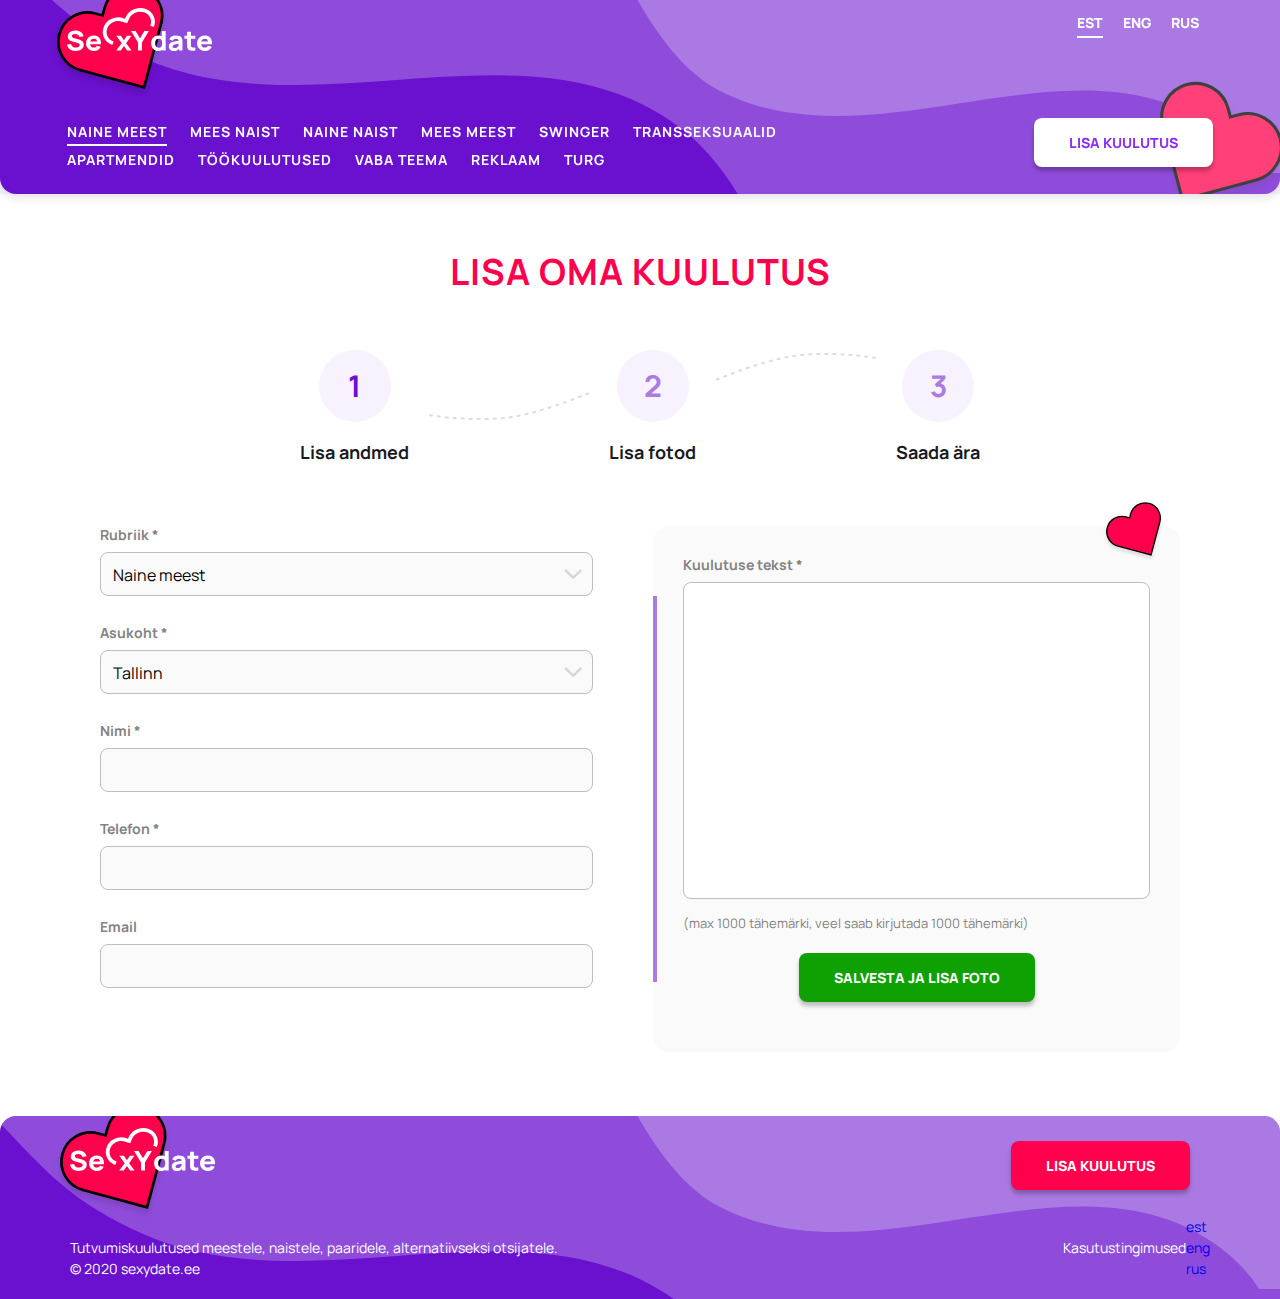
==== commit 1fb805d6: "test" ====
--- a/preview/page-form.html
+++ b/preview/page-form.html
@@ -27,7 +27,7 @@
 <body>
 <!--page-wrapper-->
 <div class="page-wrapper">
-	<header class="header wrapper" id="header">
+	<header class="header" id="header">
     <div class="header-top">
         <div class="container">
             <div class="header-logo">
@@ -38,19 +38,19 @@
                 </a>
             </div>
             <div class="header-lang">
-                <ul class="mobile-lang__list">
-                    <li class="mobile-lang__item">
-                        <a href="#" class="mobile-lang__link active">
+                <ul class="header-lang__list">
+                    <li class="header-lang__item">
+                        <a href="#" class="header-lang__link active">
                             est
                         </a>
                     </li>
-                    <li class="mobile-lang__item">
-                        <a href="#" class="mobile-lang__link">
+                    <li class="header-lang__item">
+                        <a href="#" class="header-lang__link">
                             eng
                         </a>
                     </li>
-                    <li class="mobile-lang__item">
-                        <a href="#" class="mobile-lang__link">
+                    <li class="header-lang__item">
+                        <a href="#" class="header-lang__link">
                             rus
                         </a>
                     </li>
@@ -129,72 +129,6 @@
                 <use xlink:href="#ic-close"></use>
             </svg>
         </button>
-    </div>
-    <div class="header-mobile">
-        <div class="container">
-            <div class="mobile-lang">
-                <ul class="mobile-lang__list">
-                    <li class="mobile-lang__item">
-                        <a href="#" class="mobile-lang__link active">
-                            est
-                        </a>
-                    </li>
-                    <li class="mobile-lang__item">
-                        <a href="#" class="mobile-lang__link">
-                            eng
-                        </a>
-                    </li>
-                    <li class="mobile-lang__item">
-                        <a href="#" class="mobile-lang__link">
-                            rus
-                        </a>
-                    </li>
-                </ul>
-            </div>
-            <div class="mobile-nav">
-                <ul class="mobile-nav__list">
-                    <li class="mobile-nav__item">
-                        <a href="#" class="mobile-nav__link active">naine meest</a>
-                    </li>
-                    <li class="mobile-nav__item">
-                        <a href="#" class="mobile-nav__link">mees naist</a>
-                    </li>
-                    <li class="mobile-nav__item">
-                        <a href="#" class="mobile-nav__link">naine naist</a>
-                    </li>
-                    <li class="mobile-nav__item">
-                        <a href="#" class="mobile-nav__link">mees meest</a>
-                    </li>
-                    <li class="mobile-nav__item">
-                        <a href="#" class="mobile-nav__link">swinger</a>
-                    </li>
-                    <li class="mobile-nav__item">
-                        <a href="#" class="mobile-nav__link">transseksuaalid</a>
-                    </li>
-                    <li class="mobile-nav__item">
-                        <a href="#" class="mobile-nav__link">apartmendid</a>
-                    </li>
-                    <li class="mobile-nav__item">
-                        <a href="#" class="mobile-nav__link">töökuulutused</a>
-                    </li>
-                    <li class="mobile-nav__item">
-                        <a href="#" class="mobile-nav__link">vaba teema</a>
-                    </li>
-                    <li class="mobile-nav__item">
-                        <a href="#" class="mobile-nav__link">reklaam</a>
-                    </li>
-                    <li class="mobile-nav__item">
-                        <a href="#" class="mobile-nav__link">turg</a>
-                    </li>
-                    <li class="mobile-nav__item">
-                        <a href="#" class="mobile-nav__link">apartmendid</a>
-                    </li>
-                </ul>
-            </div>
-            <div class="mobile-btn">
-                <a href="page-form.html" class="btn btn-red">Lisa kuulutus</a>
-            </div>
-        </div>
     </div>
 </header>
 	<!--page-content-->
--- a/static/css/style.css
+++ b/static/css/style.css
@@ -205,7 +205,7 @@
       width: 429px;
       height: 90px;
       top: -5px;
-      background-size: contain;
+      background-size: 100%;
       right: -226px; }
     .header-top:after {
       background: url("../images/svg/header-bg-2.svg") no-repeat;
@@ -213,7 +213,7 @@
       height: 125px;
       right: 0;
       top: -27px;
-      background-size: cover; }
+      background-size: 100%; }
     .header-top .container {
       display: flex;
       height: 100%;
@@ -254,38 +254,64 @@
       fill: none;
       stroke: #ffffff;
       stroke-width: 3px; }
-  .header-mobile {
-    padding: 111px 0 103px;
-    position: fixed;
-    width: 100%;
-    overflow: auto;
+  .header-btn {
+    display: none; }
+  .header.is-open .header-nav__btn {
+    right: 15px; }
+    .header.is-open .header-nav__btn .icon {
+      width: 30px;
+      height: 30px; }
+  .header.is-open .header-top {
     height: 100vh;
-    z-index: 10;
+    border-radius: 0; }
+  .header.is-open .container {
     background: #6A11CF;
-    display: none; }
-    .header-mobile.is-open {
-      display: block; }
-  .header-lang, .header-btn {
-    display: none; }
+    display: flex;
+    flex-direction: column;
+    align-content: center;
+    justify-content: space-around; }
+  .header.is-open .header-lang, .header.is-open .header-nav, .header.is-open .header-btn {
+    display: block;
+    text-align: center; }
+  .header.is-open .header-lang {
+    margin-bottom: 0; }
+  .header.is-open .header-nav__link {
+    font-weight: 700;
+    font-family: "Manrope", sans-serif;
+    font-size: 14px;
+    line-height: 28px;
+    letter-spacing: 1px;
+    text-transform: uppercase;
+    color: #ffffff;
+    position: relative; }
+    .header.is-open .header-nav__link.active:before {
+      position: absolute;
+      content: '';
+      left: 0;
+      bottom: 0;
+      width: 100%;
+      height: 2px;
+      background: #ffffff; }
 
 .header-nav {
   display: none; }
 
-.mobile-lang {
-  margin-bottom: 80px; }
-  .mobile-lang__list {
+.header-lang {
+  margin-bottom: 80px;
+  display: none; }
+  .header-lang__list {
     display: flex;
     justify-content: center; }
-  .mobile-lang__item {
+  .header-lang__item {
     margin: 0 10px; }
-  .mobile-lang__link {
+  .header-lang__link {
     font-weight: 800;
     font-size: 14px;
     line-height: 30px;
     color: #ffffff;
     text-transform: uppercase;
     position: relative; }
-    .mobile-lang__link:before {
+    .header-lang__link:before {
       position: absolute;
       content: '';
       left: 0;
@@ -295,22 +321,8 @@
       background: #ffffff;
       opacity: 0;
       transition: all ease 150ms; }
-    .mobile-lang__link.active:before, .mobile-lang__link:hover:before {
+    .header-lang__link.active:before, .header-lang__link:hover:before {
       opacity: 1; }
-
-.mobile-nav {
-  margin-bottom: 78px; }
-  .mobile-nav__list {
-    text-align: center; }
-  .mobile-nav__link {
-    color: #ffffff;
-    font-weight: 700;
-    font-size: 20px;
-    line-height: 40px;
-    text-transform: uppercase; }
-
-.mobile-btn {
-  text-align: center; }
 
 .footer {
   background: #6A11CF;
@@ -330,7 +342,7 @@
     width: 429px;
     height: 90px;
     top: -5px;
-    background-size: contain;
+    background-size: 100%;
     right: -150px; }
   .footer:after {
     background: url("../images/svg/header-bg-2.svg") no-repeat;
@@ -338,7 +350,7 @@
     height: 145px;
     right: 0px;
     top: 0;
-    background-size: cover; }
+    background-size: 100%; }
   .footer-logo {
     position: relative;
     display: inline-block;
@@ -455,7 +467,7 @@
     .popup .slide img {
       width: 100%;
       height: 100%;
-      object-fit: fill;
+      object-fit: cover;
       border-radius: 16px; }
   .popup .slick-arrow {
     position: absolute;
@@ -528,23 +540,28 @@
 .location-wrap {
   padding: 22px 10px 17px;
   background: #F8F2FF; }
+  .location-wrap .slick-list {
+    width: 95%;
+    margin: 0 auto; }
   .location-wrap .slick-arrow {
-    background: transparent; }
+    background: transparent;
+    position: absolute;
+    top: 50%;
+    margin-top: -10px; }
     .location-wrap .slick-arrow .icon {
       fill: #ACAFC1; }
   .location-wrap .slick-prev {
-    left: 10px;
-    margin-right: 5px;
-    transform: rotate(180deg); }
+    left: -10px;
+    transform: rotate(180deg);
+    margin-top: -13px; }
   .location-wrap .slick-next {
-    right: 10px;
-    margin-left: 5px; }
-
-.location-list {
-  display: flex; }
+    right: -10px; }
+  .location-wrap .slick-prev.slick-disabled {
+    opacity: 0 !important; }
 
 .location-item {
-  margin: 0 10px; }
+  box-sizing: border-box;
+  padding: 0 5px; }
   .location-item.active a, .location-item:hover a {
     color: #6A11CF; }
 
@@ -657,8 +674,8 @@
       color: #18191F;
       font-weight: 700; }
   .item-models__date {
-    width: 110px;
-    min-width: 110px;
+    width: 120px;
+    min-width: 120px;
     text-align: right;
     vertical-align: top;
     display: block;
@@ -1153,7 +1170,7 @@
       width: 4px;
       background: #AB7AE4; }
     .page-model .item-models.item-special:after {
-      right: -30px;
+      right: 0;
       bottom: -50px;
       transform: scale(-1, 1); }
     .page-model .item-models .item-models__date {
@@ -1418,7 +1435,14 @@
   .payment-item {
     margin: 0 50px; }
   .payment-item__wrap {
-    padding: 25px 30px 30px; } }
+    padding: 25px 30px 30px; }
+  .popup {
+    flex-direction: column;
+    justify-content: flex-start;
+    align-items: center;
+    padding: 50px; }
+  .page-model .item-models.item-special:after {
+    right: 0; } }
 
 @media screen and (min-width: 1200px) {
   .photo-container__item:first-of-type .photo-container__info {
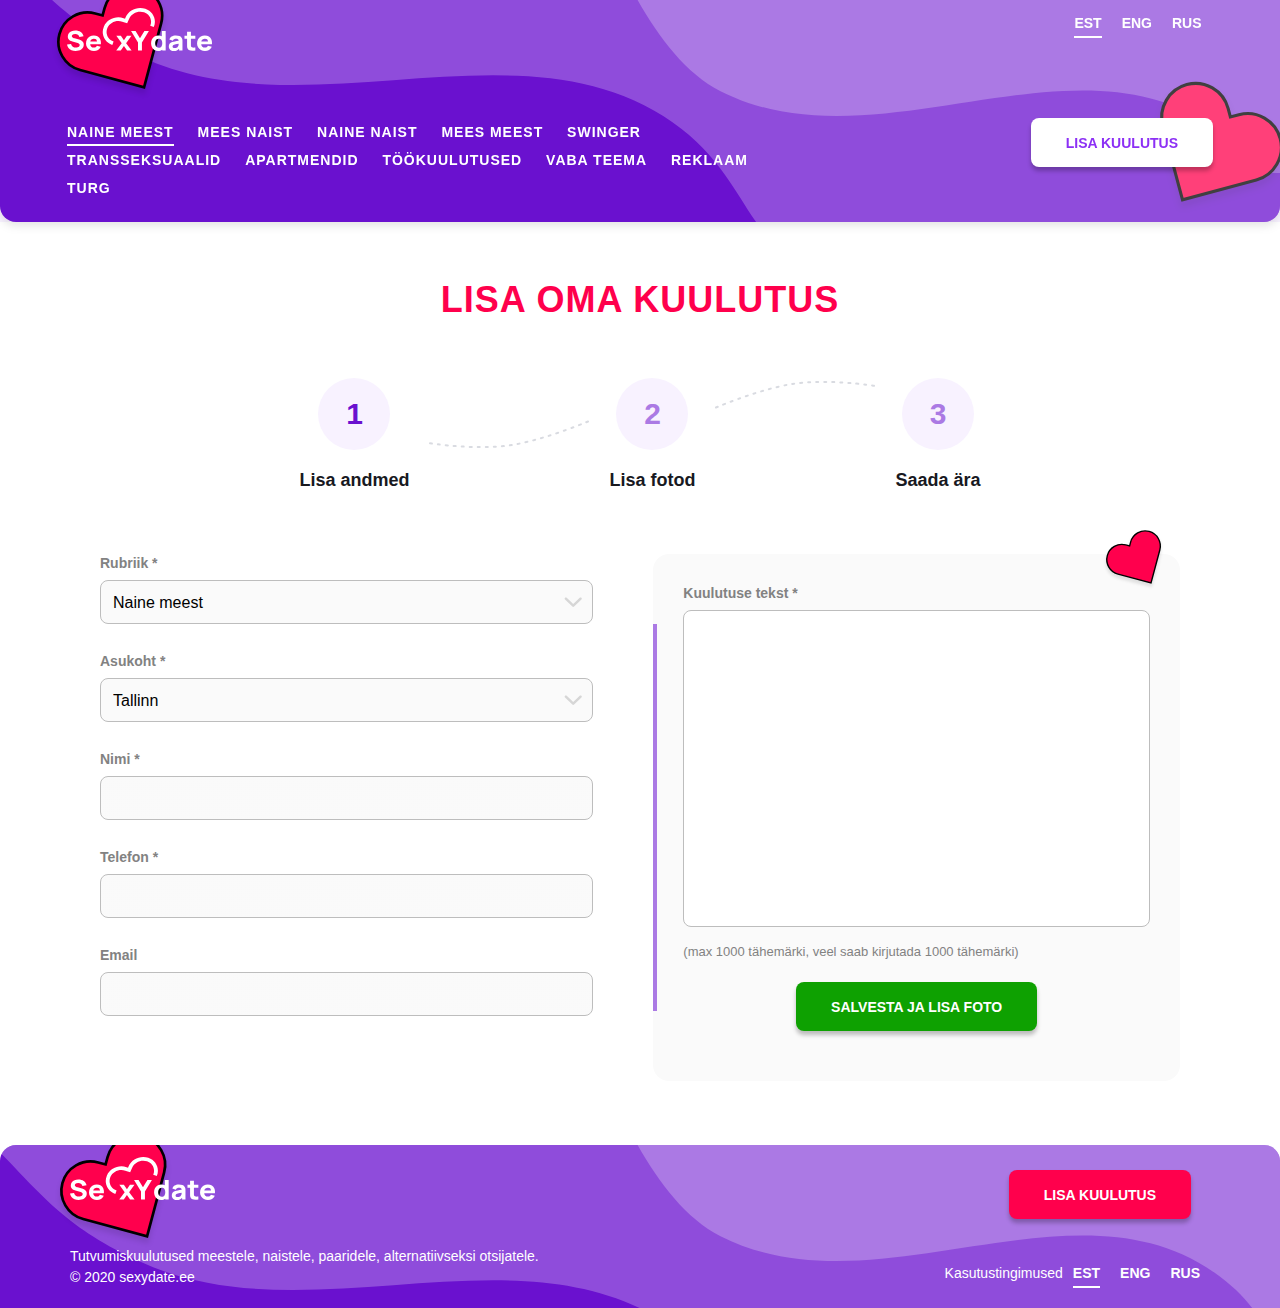
==== commit 1f404486: "test" ====
--- a/preview/page-form.html
+++ b/preview/page-form.html
@@ -533,19 +533,19 @@
             </div>
             <div class="footer-lang">
                 <span class="footer-lang__title">Kasutustingimused</span>
-                <ul class="mobile-lang__list">
-                    <li class="mobile-lang__item">
-                        <a href="#" class="mobile-lang__link active">
+                <ul class="header-lang__list">
+                    <li class="header-lang__item">
+                        <a href="#" class="header-lang__link active">
                             est
                         </a>
                     </li>
-                    <li class="mobile-lang__item">
-                        <a href="#" class="mobile-lang__link">
+                    <li class="header-lang__item">
+                        <a href="#" class="header-lang__link">
                             eng
                         </a>
                     </li>
-                    <li class="mobile-lang__item">
-                        <a href="#" class="mobile-lang__link">
+                    <li class="header-lang__item">
+                        <a href="#" class="header-lang__link">
                             rus
                         </a>
                     </li>
--- a/static/css/style.css
+++ b/static/css/style.css
@@ -1,1458 +1 @@
-@import url("https://fonts.googleapis.com/css2?family=Manrope:wght@400;700;800&display=swap");
-html,
-body {
-  font-family: 'Manrope', sans-serif;
-  font-weight: 400;
-  font-size: 14px; }
-
-* {
-  padding: 0;
-  margin: 0; }
-
-*,
-*:before,
-*:after {
-  -webkit-box-sizing: border-box;
-  -moz-box-sizing: border-box;
-  box-sizing: border-box; }
-
-html {
-  height: 100%;
-  -ms-overflow-style: scrollbar; }
-
-body {
-  height: 100vh; }
-
-.page-wrapper {
-  display: flex;
-  min-height: 100vh;
-  flex-direction: column; }
-
-.page-content {
-  flex: 1; }
-
-html,
-body {
-  height: 100%; }
-  @media screen and (min-width: 1200px) {
-    html,
-    body {
-      font-size: 16px; } }
-  @media screen and (min-width: 992px) {
-    html,
-    body {
-      font-size: 14px; } }
-  @media screen and (min-width: 768px) {
-    html,
-    body {
-      font-size: 12px; } }
-
-.page-wrapper {
-  font-size: 14px; }
-
-.wrapper {
-  display: flex;
-  flex-direction: column; }
-
-section.wrapper {
-  max-width: 1920px;
-  margin: 0 auto; }
-  @media screen and (max-width: 1920px) {
-    section.wrapper {
-      max-width: 1920px; } }
-
-.container {
-  flex: 1 0 auto;
-  z-index: 10; }
-  @media screen and (max-width: 992px) {
-    .container {
-      width: 100%;
-      max-width: 100%; } }
-
-.footer {
-  flex: 0 0 auto; }
-
-@media screen and (-ms-high-contrast: active), (-ms-high-contrast: none) {
-  .page-wrapper {
-    display: block;
-    min-height: 100vh;
-    flex-direction: column; } }
-
-@-moz-document url-prefix() {
-  .wrapper {
-    height: auto; }
-  html,
-  body {
-    height: auto; }
-  input[type=number] {
-    padding: 5px !important; } }
-
-.flex {
-  display: flex; }
-
-.static-header {
-  width: 100%;
-  height: 100%;
-  object-fit: contain; }
-
-ul {
-  padding: 0;
-  list-style: none; }
-
-button {
-  cursor: pointer;
-  border: 0;
-  outline: none; }
-
-a {
-  display: inline-block;
-  text-decoration: none; }
-
-body {
-  display: flex;
-  flex-direction: column;
-  height: 100%;
-  font-size: 14px;
-  line-height: 21px;
-  font-family: "Manrope", sans-serif;
-  color: #222222;
-  background-color: #ffffff;
-  -webkit-overflow-scrolling: touch;
-  -ms-overflow-style: -ms-autohiding-scrollbar;
-  overflow-x: hidden; }
-
-.scroll {
-  overflow: hidden; }
-
-a {
-  display: inline-block;
-  outline: none;
-  text-decoration: none; }
-
-button {
-  outline: none; }
-
-.icon {
-  width: 20px;
-  height: 20px; }
-
-.hidden {
-  display: none; }
-
-.btn {
-  font-family: "Manrope", sans-serif;
-  font-weight: 800;
-  font-size: 14px;
-  line-height: 30px;
-  border-radius: 8px;
-  text-transform: uppercase;
-  box-shadow: 0px 4px 4px rgba(0, 0, 0, 0.25);
-  padding: 10px 35px 9px 35px;
-  font-feature-settings: 'liga' off; }
-
-.btn-white {
-  background: #ffffff;
-  color: #8C30F5; }
-
-.btn-red {
-  background: #FF004C;
-  color: #ffffff; }
-
-.btn-green {
-  background: #0EA101;
-  color: #ffffff;
-  font-size: 14px;
-  line-height: 30px; }
-
-.active-special .popup-image__slider:after {
-  position: absolute;
-  content: '';
-  left: -30px;
-  top: 20px;
-  background: url("../images/svg/ic-heart.svg") no-repeat;
-  width: 85px;
-  height: 80px;
-  background-size: contain;
-  transform: scale(-1, 1); }
-
-.active-special .popup-image__info a {
-  color: #f00; }
-
-.active-special .popup-image__info .info-phone {
-  color: #6A11CF; }
-
-.active-special .item-models__date {
-  font-weight: 700; }
-
-.active-special .item-models__date, .active-special .popup-image__text {
-  color: #f00; }
-
-.header {
-  background: #F8F2FF; }
-  .header-top {
-    background: #6A11CF;
-    height: 75px;
-    border-radius: 0px 0px 16px 16px;
-    overflow: hidden;
-    position: relative;
-    filter: drop-shadow(0px 4px 4px rgba(0, 0, 0, 0.1)); }
-    .header-top:before, .header-top:after {
-      position: absolute;
-      content: '';
-      z-index: -1; }
-    .header-top:before {
-      background: url("../images/svg/header-bg-1.svg") no-repeat;
-      width: 429px;
-      height: 90px;
-      top: -5px;
-      background-size: 100%;
-      right: -226px; }
-    .header-top:after {
-      background: url("../images/svg/header-bg-2.svg") no-repeat;
-      width: 449px;
-      height: 125px;
-      right: 0;
-      top: -27px;
-      background-size: 100%; }
-    .header-top .container {
-      display: flex;
-      height: 100%;
-      padding: 8px 12px; }
-  .header-logo {
-    position: relative; }
-    .header-logo:before {
-      position: absolute;
-      content: '';
-      left: -22px;
-      top: -35px;
-      width: 155px;
-      height: 155px;
-      background-image: url("../images/svg/ic-heart.svg");
-      background-repeat: no-repeat;
-      background-size: cover;
-      z-index: 1;
-      transform: scale(-1, 1); }
-    .header-logo a {
-      position: relative;
-      z-index: 2;
-      width: 145px;
-      height: 43px; }
-    .header-logo .icon {
-      width: 100%;
-      height: 100%;
-      fill: #ffffff; }
-  .header-nav__btn {
-    position: absolute;
-    top: 26px;
-    right: 0px;
-    z-index: 11; }
-    .header-nav__btn .nav-btn {
-      background: transparent; }
-    .header-nav__btn .icon {
-      width: 67px;
-      height: 25px;
-      fill: none;
-      stroke: #ffffff;
-      stroke-width: 3px; }
-  .header-btn {
-    display: none; }
-  .header.is-open .header-nav__btn {
-    right: 15px; }
-    .header.is-open .header-nav__btn .icon {
-      width: 30px;
-      height: 30px; }
-  .header.is-open .header-top {
-    height: 100vh;
-    border-radius: 0; }
-  .header.is-open .container {
-    background: #6A11CF;
-    display: flex;
-    flex-direction: column;
-    align-content: center;
-    justify-content: space-around; }
-  .header.is-open .header-lang, .header.is-open .header-nav, .header.is-open .header-btn {
-    display: block;
-    text-align: center; }
-  .header.is-open .header-lang {
-    margin-bottom: 0; }
-  .header.is-open .header-nav__link {
-    font-weight: 700;
-    font-family: "Manrope", sans-serif;
-    font-size: 14px;
-    line-height: 28px;
-    letter-spacing: 1px;
-    text-transform: uppercase;
-    color: #ffffff;
-    position: relative; }
-    .header.is-open .header-nav__link.active:before {
-      position: absolute;
-      content: '';
-      left: 0;
-      bottom: 0;
-      width: 100%;
-      height: 2px;
-      background: #ffffff; }
-
-.header-nav {
-  display: none; }
-
-.header-lang {
-  margin-bottom: 80px;
-  display: none; }
-  .header-lang__list {
-    display: flex;
-    justify-content: center; }
-  .header-lang__item {
-    margin: 0 10px; }
-  .header-lang__link {
-    font-weight: 800;
-    font-size: 14px;
-    line-height: 30px;
-    color: #ffffff;
-    text-transform: uppercase;
-    position: relative; }
-    .header-lang__link:before {
-      position: absolute;
-      content: '';
-      left: 0;
-      bottom: 0;
-      width: 100%;
-      height: 2px;
-      background: #ffffff;
-      opacity: 0;
-      transition: all ease 150ms; }
-    .header-lang__link.active:before, .header-lang__link:hover:before {
-      opacity: 1; }
-
-.footer {
-  background: #6A11CF;
-  overflow: hidden;
-  padding: 12px 0 20px;
-  border-radius: 16px 16px 0 0;
-  position: relative; }
-  .footer .container {
-    position: relative;
-    z-index: 2; }
-  .footer:before, .footer:after {
-    position: absolute;
-    content: '';
-    z-index: 1; }
-  .footer:before {
-    background: url("../images/svg/header-bg-1.svg") no-repeat;
-    width: 429px;
-    height: 90px;
-    top: -5px;
-    background-size: 100%;
-    right: -150px; }
-  .footer:after {
-    background: url("../images/svg/header-bg-2.svg") no-repeat;
-    width: 449px;
-    height: 145px;
-    right: 0px;
-    top: 0;
-    background-size: 100%; }
-  .footer-logo {
-    position: relative;
-    display: inline-block;
-    width: 49%;
-    margin-bottom: 40px; }
-    .footer-logo:before {
-      position: absolute;
-      content: '';
-      left: -22px;
-      top: -35px;
-      width: 155px;
-      height: 155px;
-      background-image: url("../images/svg/ic-heart.svg");
-      background-repeat: no-repeat;
-      background-size: cover;
-      z-index: 1;
-      transform: scale(-1, 1); }
-    .footer-logo a {
-      position: relative;
-      z-index: 2;
-      width: 145px;
-      height: 43px; }
-    .footer-logo .icon {
-      width: 100%;
-      height: 100%;
-      fill: #ffffff; }
-  .footer-btn {
-    width: 49%;
-    display: inline-block;
-    text-align: right; }
-    .footer-btn a {
-      padding: 5px 10px; }
-  .footer-info {
-    display: flex;
-    align-items: flex-end;
-    color: #ffffff; }
-    .footer-info .info-text {
-      width: 100%; }
-    .footer-info .footer-lang {
-      width: 50%;
-      display: none; }
-
-.popup {
-  position: fixed;
-  top: 0;
-  width: 100%;
-  height: 100vh;
-  z-index: 20;
-  display: none;
-  overflow: auto;
-  background: rgba(0, 0, 0, 0.5); }
-  .popup.active {
-    display: block; }
-  .popup-centered {
-    width: 100%;
-    max-width: 548px;
-    background: #FAFAFA;
-    padding: 20px;
-    text-align: center;
-    position: relative;
-    z-index: 2;
-    left: 0;
-    right: 0; }
-    .popup-centered span {
-      display: block;
-      font-size: 13px;
-      line-height: 16px;
-      font-family: "Manrope", sans-serif;
-      font-weight: 400;
-      color: #828282;
-      letter-spacing: 1px;
-      margin-bottom: 12px; }
-      .popup-centered span.red-text {
-        font-weight: 700;
-        color: #FF004C; }
-  .popup-close {
-    position: absolute;
-    top: 15px;
-    right: 15px;
-    background: transparent; }
-    .popup-close .icon {
-      fill: none;
-      stroke: #18191F;
-      stroke-width: 3px; }
-  .popup-title {
-    font-family: "Manrope", sans-serif;
-    font-size: 24px;
-    line-height: 28px;
-    letter-spacing: 1px;
-    text-transform: uppercase;
-    color: #18191F;
-    font-weight: 700;
-    margin-bottom: 35px; }
-  .popup-number {
-    font-size: 48px;
-    line-height: 28px;
-    color: #0EA101;
-    margin-bottom: 20px;
-    font-family: "Manrope", sans-serif;
-    font-weight: 700; }
-  .popup .btn-green {
-    margin-bottom: 12px; }
-  .popup-info {
-    margin-bottom: 30px; }
-  .popup hr {
-    margin: 50px 0 10px;
-    border-bottom: 1px solid  #E5E5E5; }
-  .popup .slide {
-    outline: none;
-    max-height: 520px;
-    height: 520px;
-    background: transparent;
-    border-radius: 16px; }
-    .popup .slide img {
-      width: 100%;
-      height: 100%;
-      object-fit: cover;
-      border-radius: 16px; }
-  .popup .slick-arrow {
-    position: absolute;
-    top: 50%;
-    margin-top: -22px;
-    width: 44px;
-    height: 44px;
-    background: transparent;
-    z-index: 2; }
-    .popup .slick-arrow .icon {
-      fill: #D6D6D6; }
-    .popup .slick-arrow:hover .icon {
-      fill: #F9F7F7; }
-  .popup .slick-prev {
-    left: 0;
-    transform: rotate(180deg); }
-  .popup .slick-next {
-    right: 0; }
-  .popup .popup-payment__text {
-    color: #828282; }
-
-.popup-image__info {
-  display: flex;
-  margin-bottom: 25px;
-  width: calc(100% - 20px); }
-  .popup-image__info ul {
-    display: flex;
-    flex-wrap: wrap; }
-  .popup-image__info li {
-    position: relative;
-    margin-right: 7px;
-    font-size: 16px; }
-    .popup-image__info li:after {
-      right: -2px;
-      top: 0;
-      position: relative;
-      content: '-';
-      font-size: 14px;
-      line-height: 130%;
-      color: #222222;
-      font-weight: 700; }
-    .popup-image__info li:last-of-type {
-      margin-right: 0; }
-      .popup-image__info li:last-of-type:after {
-        display: none; }
-  .popup-image__info a {
-    font-size: 16px;
-    line-height: 130%;
-    color: #222222;
-    font-weight: 700; }
-  .popup-image__info .item-models__date {
-    width: 110px;
-    min-width: 110px;
-    text-align: right;
-    vertical-align: top;
-    display: inline-block;
-    font-size: 14px;
-    line-height: 18px;
-    letter-spacing: 1px;
-    font-weight: 500;
-    color: #222222;
-    font-family: "Manrope", sans-serif; }
-
-.popup-image__text {
-  text-align: left; }
-
-.popup-image__slider {
-  margin-bottom: 30px; }
-
-.location-wrap {
-  padding: 22px 10px 17px;
-  background: #F8F2FF; }
-  .location-wrap .slick-list {
-    width: 95%;
-    margin: 0 auto; }
-  .location-wrap .slick-arrow {
-    background: transparent;
-    position: absolute;
-    top: 50%;
-    margin-top: -10px; }
-    .location-wrap .slick-arrow .icon {
-      fill: #ACAFC1; }
-  .location-wrap .slick-prev {
-    left: -10px;
-    transform: rotate(180deg);
-    margin-top: -13px; }
-  .location-wrap .slick-next {
-    right: -10px; }
-  .location-wrap .slick-prev.slick-disabled {
-    opacity: 0 !important; }
-
-.location-item {
-  box-sizing: border-box;
-  padding: 0 5px; }
-  .location-item.active a, .location-item:hover a {
-    color: #6A11CF; }
-
-.location-link {
-  font-family: "Manrope", sans-serif;
-  font-weight: 700;
-  font-size: 12px;
-  letter-spacing: 1px;
-  text-transform: uppercase;
-  line-height: 24px;
-  color: #222222; }
-
-.item-wrap__btn {
-  text-align: center;
-  margin-bottom: 30px; }
-
-.models-wrap {
-  padding: 25px 0; }
-
-.seo-text-wrap {
-  background: #FFCBF7;
-  border-radius: 16px;
-  padding: 18px 30px  15px;
-  position: relative;
-  margin-bottom: 25px; }
-  .seo-text-wrap:before {
-    position: absolute;
-    content: '';
-    left: 0;
-    background: #6A11CF;
-    width: 4px;
-    height: calc(100% - 32px); }
-  .seo-text-wrap h1 {
-    font-family: "Manrope", sans-serif;
-    font-weight: 800;
-    font-size: 18px;
-    line-height: 24px;
-    color: #000000;
-    display: block;
-    margin-bottom: 10px; }
-  .seo-text-wrap p {
-    font-size: 12px;
-    line-height: 22px;
-    letter-spacing: 1px;
-    color: #000000;
-    font-family: "Manrope", sans-serif;
-    font-weight: 400; }
-
-.item-models {
-  border: 2px solid #F8F2FF;
-  box-shadow: 0px 7px 14px -2px rgba(0, 0, 0, 0.04);
-  border-radius: 16px;
-  padding: 10px;
-  margin-bottom: 40px;
-  box-sizing: border-box;
-  text-align: left; }
-  .item-models.item-special {
-    position: relative; }
-    .item-models.item-special:after {
-      position: absolute;
-      content: '';
-      right: -20px;
-      bottom: -30px;
-      background: url("../images/svg/ic-heart.svg") no-repeat;
-      width: 85px;
-      height: 80px;
-      background-size: contain; }
-    .item-models.item-special .item-models__info li {
-      color: #f00; }
-    .item-models.item-special .item-models__info a {
-      color: #f00; }
-    .item-models.item-special .item-models__info .info-phone {
-      color: #6A11CF; }
-    .item-models.item-special .item-models__date {
-      font-weight: 700; }
-    .item-models.item-special .item-models__date, .item-models.item-special .item-models__text {
-      color: #f00; }
-  .item-models__info {
-    display: flex;
-    vertical-align: top;
-    width: 100%;
-    margin-bottom: 10px; }
-    .item-models__info ul {
-      display: flex;
-      flex-wrap: wrap; }
-    .item-models__info li {
-      position: relative;
-      margin-right: 7px;
-      font-family: "Manrope", sans-serif;
-      font-size: 16px;
-      line-height: 200%;
-      color: #18191F;
-      font-weight: 500; }
-      .item-models__info li:after {
-        right: -2px;
-        top: 0;
-        position: relative;
-        content: '-';
-        font-size: 16px;
-        line-height: 130%;
-        color: #18191F;
-        font-weight: 500; }
-      .item-models__info li:last-of-type {
-        margin-right: 0; }
-        .item-models__info li:last-of-type:after {
-          display: none; }
-    .item-models__info a {
-      font-size: 16px;
-      line-height: 130%;
-      color: #18191F;
-      font-weight: 700; }
-  .item-models__date {
-    width: 120px;
-    min-width: 120px;
-    text-align: right;
-    vertical-align: top;
-    display: block;
-    margin: 0 0 0 auto;
-    font-size: 14px;
-    line-height: 18px;
-    letter-spacing: 1px;
-    font-weight: 500;
-    color: #18191F;
-    font-family: "Manrope", sans-serif; }
-  .item-models__media {
-    display: none; }
-    .item-models__media a {
-      width: inherit;
-      height: inherit; }
-  .item-models__description .item-models__media {
-    display: block;
-    height: 300px;
-    width: 100%;
-    max-width: 375px;
-    margin: 0 auto 15px; }
-    .item-models__description .item-models__media img {
-      width: 100%;
-      height: 100%;
-      object-fit: cover;
-      border-radius: 16px; }
-
-.item-models__text {
-  font-family: "Manrope", sans-serif;
-  font-weight: 400;
-  font-size: 14px;
-  line-height: 20px;
-  color: #18191F;
-  margin-bottom: 5px; }
-  .item-models__text a {
-    font-weight: inherit;
-    font-size: inherit;
-    line-height: inherit;
-    color: inherit; }
-
-.item-models__link a {
-  font-family: "Manrope", sans-serif;
-  font-weight: 700;
-  font-size: 14px;
-  line-height: 30px;
-  color: #18191F;
-  text-decoration: underline; }
-  .item-models__link a:hover {
-    text-decoration: none; }
-
-.form-wrap {
-  padding: 64px 0; }
-  .form-wrap .title-block {
-    font-family: "Manrope", sans-serif;
-    font-size: 36px;
-    line-height: 28px;
-    letter-spacing: 1px;
-    text-transform: uppercase;
-    color: #FF004C;
-    text-align: center;
-    font-weight: 700;
-    margin-bottom: 64px; }
-
-.form-step {
-  margin-bottom: 60px;
-  display: flex;
-  align-items: center;
-  justify-content: center; }
-  .form-step__item {
-    margin: 0 100px;
-    font-weight: 700;
-    font-family: "Manrope", sans-serif;
-    display: none; }
-    .form-step__item.active {
-      display: block; }
-      .form-step__item.active .form-step__numb {
-        color: #6A11CF; }
-  .form-step__numb {
-    width: 72px;
-    height: 72px;
-    font-size: 30px;
-    line-height: 52px;
-    text-align: center;
-    background: #F8F2FF;
-    border-radius: 50%;
-    padding: 10px;
-    margin: 0 auto;
-    color: #AB7AE4;
-    margin-bottom: 16px; }
-  .form-step__title {
-    color: #18191F;
-    font-size: 18px;
-    line-height: 28px; }
-
-.step-item {
-  display: none; }
-  .step-item.active {
-    display: flex;
-    flex-wrap: wrap; }
-    .step-item.active .photo-container {
-      display: flex; }
-  .step-item .label {
-    font-family: "Manrope", sans-serif;
-    width: 100%;
-    display: block;
-    font-weight: 700;
-    font-size: 14px;
-    line-height: 18px;
-    color: #828282;
-    margin-bottom: 8px; }
-
-.step-item__info {
-  width: 100%; }
-  .step-item__info:nth-child(2) {
-    background: #FAFAFA;
-    border-radius: 16px;
-    padding: 10px;
-    position: relative; }
-    .step-item__info:nth-child(2):before {
-      position: absolute;
-      content: '';
-      left: 0;
-      top: 70px;
-      height: calc(100% - 140px);
-      width: 4px;
-      background: #AB7AE4; }
-    .step-item__info:nth-child(2):after {
-      position: absolute;
-      content: '';
-      right: 0;
-      top: -30px;
-      background: url("../images/svg/ic-heart.svg") no-repeat;
-      width: 85px;
-      height: 80px;
-      background-size: contain;
-      transform: scale(-1, 1); }
-  .step-item__info .step-btn {
-    margin: 0 auto 20px;
-    display: block; }
-
-.form-item {
-  width: 100%;
-  margin-bottom: 20px; }
-
-.select, .input, .textarea {
-  border-radius: 8px;
-  box-sizing: border-box;
-  border: 1px solid #BDBDBD;
-  line-height: 20px;
-  font-size: 16px;
-  font-family: "Manrope", sans-serif;
-  font-weight: 400;
-  padding: 12px;
-  outline: none;
-  margin-bottom: 8px;
-  width: 100%; }
-  .select.error, .input.error, .textarea.error {
-    background-color: rgba(239, 74, 60, 0.3);
-    border-color: #EF4A3C; }
-
-.select, .input {
-  background: linear-gradient(0deg, rgba(242, 242, 242, 0.4), rgba(242, 242, 242, 0.4));
-  height: 44px; }
-
-.textarea {
-  background: #ffffff;
-  resize: none;
-  height: 317px; }
-
-.select {
-  text-overflow: ellipsis;
-  -webkit-appearance: none;
-  -moz-appearance: none;
-  appearance: none;
-  background-size: 18px;
-  background-color: rgba(242, 242, 242, 0.4);
-  background-position: center right 10px;
-  background-repeat: no-repeat;
-  background-image: url("../images/svg/ic-down.svg"); }
-
-.input-error {
-  font-family: "Manrope", sans-serif;
-  font-weight: 400;
-  font-size: 13px;
-  line-height: 16px;
-  color: #EF4A3C;
-  width: 100%;
-  text-align: right;
-  display: none; }
-
-input.file-input {
-  position: absolute;
-  top: 0;
-  right: 0;
-  margin: 0;
-  padding: 0;
-  font-size: 20px;
-  cursor: pointer;
-  opacity: 0;
-  filter: alpha(opacity=0);
-  height: 100%; }
-
-.input-info {
-  font-family: "Manrope", sans-serif;
-  font-weight: 400;
-  font-size: 13px;
-  line-height: 16px;
-  color: #828282; }
-
-.photo-wrap {
-  display: flex;
-  flex-wrap: wrap;
-  width: 100%;
-  overflow: auto;
-  margin: 0 auto;
-  justify-content: space-between; }
-
-.photo-container {
-  filter: drop-shadow(0px 4px 4px rgba(0, 0, 0, 0.05));
-  background: #FAFAFA;
-  border-radius: 16px;
-  display: none;
-  padding: 30px 17px;
-  align-items: flex-start;
-  position: relative; }
-  .photo-container:before {
-    position: absolute;
-    content: '';
-    left: 0;
-    top: 60px;
-    height: calc(100% - 120px);
-    width: 4px;
-    background: #AB7AE4; }
-  .photo-container:after {
-    position: absolute;
-    content: '';
-    right: -20px;
-    top: -30px;
-    background: url("../images/svg/ic-heart.svg") no-repeat;
-    width: 85px;
-    height: 80px;
-    background-size: contain;
-    transform: scale(-1, 1); }
-
-.photo-container__item {
-  width: 100%;
-  margin: 0 0;
-  display: flex;
-  flex-wrap: wrap;
-  flex-direction: column; }
-  .photo-container__item .btn-green {
-    display: block;
-    width: 100%;
-    max-width: 180px;
-    text-align: center;
-    margin: 0 auto 30px; }
-  .photo-container__item .step-btn {
-    max-width: 250px; }
-  .photo-container__item .photo-main {
-    margin: 0 auto 30px;
-    background-size: cover;
-    background-repeat: no-repeat;
-    background-position: center;
-    max-width: 350px;
-    width: 100%;
-    height: 310px; }
-  .photo-container__item .photo-main-desktop {
-    display: none; }
-
-.photo-item, .photo-upload {
-  background: #F9F7F7;
-  width: 140px;
-  height: 130px;
-  margin: 0 8px 25px;
-  display: flex;
-  flex-direction: column;
-  align-items: center;
-  justify-content: center;
-  border-radius: 16px;
-  background-size: cover !important;
-  background-position: center !important;
-  filter: drop-shadow(0px 4px 4px rgba(0, 0, 0, 0.05));
-  position: relative; }
-  .photo-item .icon, .photo-upload .icon {
-    width: 63px;
-    height: 63px;
-    fill: #CFCFCF; }
-  .photo-item .icon-plus, .photo-upload .icon-plus {
-    width: 22px;
-    height: 22px;
-    fill: none;
-    stroke: #CFCFCF;
-    stroke-width: 3px; }
-  .photo-item .image, .photo-upload .image {
-    width: 100%;
-    height: 100%;
-    object-fit: cover;
-    object-position: center;
-    position: absolute;
-    left: 0;
-    border-radius: 16px; }
-  .photo-item .file-upload, .photo-upload .file-upload {
-    width: 100%;
-    height: 100%;
-    position: absolute;
-    background: transparent;
-    border: 0;
-    left: 0; }
-  .photo-item .file-input, .photo-upload .file-input {
-    width: 100%;
-    height: 100%;
-    top: 0;
-    left: 0; }
-
-.custom-file-preview-del {
-  position: absolute;
-  top: 0;
-  right: 0;
-  width: 30px;
-  height: 30px;
-  padding: 7px;
-  z-index: 5;
-  background: #FAFAFA;
-  text-align: center;
-  border-radius: 50%;
-  cursor: pointer;
-  filter: drop-shadow(0px 4px 4px rgba(0, 0, 0, 0.05)); }
-  .custom-file-preview-del .icon {
-    fill: none;
-    stroke: #18191F;
-    stroke-width: 3px;
-    width: 15px;
-    height: 15px; }
-
-.photo-main {
-  border-radius: 16px;
-  display: flex;
-  flex-direction: column;
-  justify-content: center;
-  align-items: center;
-  background: #F9F7F7;
-  filter: drop-shadow(0px 4px 4px rgba(0, 0, 0, 0.05));
-  margin-bottom: 40px; }
-  .photo-main .icon {
-    width: 80px;
-    height: 80px;
-    fill: #CFCFCF; }
-
-.photo-container__info {
-  font-family: "Manrope", sans-serif;
-  font-size: 13px;
-  line-height: 16px;
-  letter-spacing: 1px;
-  color: #828282;
-  width: 100%;
-  margin-bottom: 30px; }
-  .photo-container__info .btn {
-    max-width: 300px;
-    padding: 10px 20px 9px 20px;
-    margin: 0 auto;
-    display: block; }
-  .photo-container__info.desktop {
-    display: none; }
-  .photo-container__info ul {
-    display: block;
-    margin-bottom: 29px; }
-
-.step-payment {
-  flex-wrap: wrap; }
-
-.payment-item__wrap {
-  display: flex;
-  width: 100%;
-  padding: 25px 15px 30px;
-  background: #FAFAFA;
-  border-radius: 16px;
-  position: relative;
-  justify-content: center;
-  filter: drop-shadow(0px 4px 4px rgba(0, 0, 0, 0.05));
-  bottom: 40px;
-  flex-wrap: wrap; }
-  .payment-item__wrap:before {
-    position: absolute;
-    content: '';
-    left: 0;
-    top: 70px;
-    height: calc(100% - 140px);
-    width: 4px;
-    background: #AB7AE4; }
-
-.payment-item {
-  text-align: center;
-  font-family: "Manrope", sans-serif;
-  max-width: 336px;
-  padding: 20px;
-  width: 100%; }
-  .payment-item.payment-item-special .payment-item__text {
-    color: #FF004C;
-    font-weight: 700; }
-  .payment-item.payment-item-special .payment-item__block {
-    color: #f00;
-    position: relative; }
-    .payment-item.payment-item-special .payment-item__block:after {
-      position: absolute;
-      content: '';
-      right: -20px;
-      bottom: -30px;
-      background: url("../images/svg/ic-heart.svg") no-repeat;
-      width: 85px;
-      height: 80px;
-      background-size: contain; }
-  .payment-item span {
-    font-size: 13px;
-    line-height: 16px;
-    letter-spacing: 1px;
-    font-family: "Manrope", sans-serif;
-    color: #828282;
-    display: block;
-    margin-bottom: 14px; }
-  .payment-item__number {
-    font-size: 48px;
-    line-height: 28px;
-    color: #0EA101;
-    margin-bottom: 20px;
-    font-family: "Manrope", sans-serif;
-    font-weight: 700; }
-  .payment-item .btn-green {
-    margin-bottom: 12px; }
-  .payment-item__text {
-    margin-bottom: 36px;
-    min-height: 32px; }
-  .payment-item__block {
-    background: #ffffff;
-    border-radius: 16px;
-    padding: 30px;
-    text-align: left;
-    border: 2px solid #F8F2FF;
-    font-weight: 500;
-    font-size: 14px;
-    letter-spacing: 1px;
-    font-family: "Manrope", sans-serif;
-    box-shadow: 0px 7px 14px -2px rgba(0, 0, 0, 0.04);
-    margin-bottom: 40px; }
-  .payment-item .info-payment span:first-of-type {
-    margin-bottom: 30px; }
-
-.payment-item__block {
-  color: #18191F; }
-
-.payment-information {
-  font-family: "Manrope", sans-serif;
-  font-size: 11px;
-  line-height: 16px;
-  color: #828282;
-  max-width: 410px;
-  margin: 0 auto;
-  text-align: center; }
-
-input[data-state="invalid"] {
-  border-color: #e01f1f; }
-
-/* Show green borders when valid */
-input[data-state="valid"] {
-  border-color: #1fe01f; }
-
-.form-success {
-  margin: 100px auto;
-  text-align: center; }
-  .form-success .title-page {
-    font-family: "Manrope", sans-serif;
-    text-align: center;
-    font-weight: 700;
-    font-size: 36px;
-    line-height: 28px;
-    letter-spacing: 1px;
-    text-transform: uppercase;
-    color: #FF004C;
-    margin-bottom: 30px; }
-
-.page-model {
-  padding: 62px 0; }
-  .page-model .item-models {
-    padding: 25px 30px 30px;
-    background: #FAFAFA;
-    border: 0; }
-    .page-model .item-models:before {
-      position: absolute;
-      content: '';
-      left: 0;
-      top: 70px;
-      height: calc(100% - 140px);
-      width: 4px;
-      background: #AB7AE4; }
-    .page-model .item-models.item-special:after {
-      right: 0;
-      bottom: -50px;
-      transform: scale(-1, 1); }
-    .page-model .item-models .item-models__date {
-      font-size: 16px; }
-    .page-model .item-models .item-models__text {
-      font-weight: 500; }
-  .page-model .slide {
-    outline: none;
-    max-height: 520px;
-    height: 330px;
-    background: transparent;
-    border-radius: 16px; }
-    .page-model .slide img {
-      width: 100%;
-      height: 100%;
-      object-fit: fill;
-      border-radius: 16px; }
-  .page-model .slick-arrow {
-    position: absolute;
-    top: 50%;
-    margin-top: -22px;
-    width: 44px;
-    height: 44px;
-    background: transparent;
-    z-index: 2; }
-    .page-model .slick-arrow .icon {
-      fill: #D6D6D6; }
-    .page-model .slick-arrow:hover .icon {
-      fill: #F9F7F7; }
-  .page-model .slick-prev {
-    left: 0;
-    transform: rotate(180deg); }
-  .page-model .slick-next {
-    right: 0; }
-  .page-model .item-models__info {
-    margin-bottom: 25px; }
-  .page-model .models-slider {
-    max-width: 335px;
-    margin: 0 auto 56px; }
-
-.page-text {
-  padding: 62px 0; }
-  .page-text .title-page {
-    margin-bottom: 60px;
-    font-size: 36px;
-    line-height: 28px;
-    font-family: "Manrope", sans-serif;
-    font-weight: 700;
-    text-transform: uppercase;
-    letter-spacing: 1px;
-    color: #18191F;
-    text-align: center; }
-
-.block-text {
-  padding: 25px 30px 30px;
-  background: #FAFAFA;
-  border-radius: 16px;
-  position: relative;
-  font-family: "Manrope", sans-serif;
-  color: #18191F;
-  letter-spacing: 1px;
-  font-size: 14px;
-  line-height: 16px; }
-  .block-text:before {
-    position: absolute;
-    content: '';
-    left: 0;
-    top: 60px;
-    height: calc(100% - 100px);
-    width: 4px;
-    background: #AB7AE4; }
-  .block-text:after {
-    position: absolute;
-    content: '';
-    right: -30px;
-    top: -50px;
-    background: url("../images/svg/ic-heart.svg") no-repeat;
-    width: 100px;
-    height: 100px;
-    background-size: contain;
-    transform: scale(-1, 1); }
-
-@media screen and (min-width: 425px) {
-  .popup {
-    flex-direction: column;
-    justify-content: flex-start; }
-    .popup.active {
-      display: flex; }
-    .popup-centered {
-      border-radius: 16px; } }
-
-@media screen and (min-width: 480px) {
-  .page-model .models-slider {
-    max-width: 435px; }
-  .page-model .slide {
-    max-height: 520px;
-    height: 500px; } }
-
-@media screen and (min-width: 992px) {
-  .header-logo {
-    width: calc(100% - 150px);
-    margin-bottom: 30px; }
-  .header-lang {
-    display: block;
-    width: 150px; }
-  .header-top {
-    height: auto; }
-    .header-top:before {
-      width: 900px;
-      height: 310px;
-      right: -10px;
-      top: -75px; }
-    .header-top:after {
-      width: 1540px;
-      height: 545px;
-      right: -50px;
-      top: -110px; }
-    .header-top .container {
-      flex-wrap: wrap;
-      padding: 8px 12px 20px; }
-  .header-btn {
-    display: block;
-    margin: 0 0 0 auto;
-    position: relative; }
-    .header-btn:after {
-      position: absolute;
-      content: '';
-      right: -90px;
-      top: -50px;
-      width: 185px;
-      height: 170px;
-      z-index: -1;
-      background: url("../images/svg/ic-heart.svg") no-repeat;
-      background-size: cover; }
-  .header-nav__btn {
-    display: none; }
-  .header-nav {
-    display: flex;
-    flex-wrap: wrap;
-    z-index: 5; }
-    .header-nav__list {
-      max-width: 750px;
-      margin: 0 -10px; }
-    .header-nav__item {
-      display: inline-block;
-      margin: 0 10px; }
-    .header-nav__link {
-      font-weight: 700;
-      font-family: "Manrope", sans-serif;
-      font-size: 14px;
-      line-height: 28px;
-      letter-spacing: 1px;
-      text-transform: uppercase;
-      color: #ffffff;
-      position: relative; }
-      .header-nav__link.active:before, .header-nav__link:hover:before {
-        position: absolute;
-        content: '';
-        left: 0;
-        bottom: 0;
-        width: 100%;
-        height: 2px;
-        background: #ffffff; }
-  .item-models {
-    display: flex; }
-    .item-models .item-models__media {
-      width: 157px;
-      height: 127px;
-      margin: 0 12px 0 0;
-      display: block; }
-      .item-models .item-models__media img {
-        width: 100%;
-        height: 100%;
-        border-radius: 16px;
-        object-fit: cover; }
-    .item-models__description {
-      width: 100%; }
-      .item-models__description .item-models__media {
-        display: none; }
-  .footer-btn a {
-    padding: 10px 35px 9px 35px; }
-  .footer-info .footer-lang {
-    display: flex;
-    width: auto;
-    align-items: center; }
-  .footer:before {
-    width: 900px;
-    height: 310px;
-    right: -10px;
-    top: -75px; }
-  .footer:after {
-    width: 1540px;
-    height: 545px;
-    right: -50px;
-    top: -50px; }
-  .form-step__item {
-    position: relative; }
-    .form-step__item:after {
-      position: absolute;
-      content: '';
-      right: -180px;
-      top: 40px;
-      width: 160px;
-      height: 33px;
-      background: url("../images/svg/line-indicator.svg") no-repeat; }
-    .form-step__item:nth-child(2):after {
-      top: 0;
-      transform: rotate(180deg); }
-    .form-step__item:nth-child(3):after {
-      display: none; }
-  .form-step__item {
-    display: block; }
-  .payment-item__wrap:after {
-    position: absolute;
-    content: '';
-    right: -40px;
-    top: -50px;
-    background: url("../images/svg/ic-heart.svg") no-repeat;
-    width: 85px;
-    height: 80px;
-    transform: scale(-1, 1);
-    background-size: contain; }
-  .form-wrap .step-item {
-    flex-wrap: nowrap; }
-  .step-item__info {
-    width: calc(100% - 30px);
-    margin: 0 30px; }
-    .step-item__info:nth-child(2) {
-      padding: 30px; }
-  .photo-container__info {
-    display: none; }
-    .photo-container__info.desktop {
-      display: block; }
-    .photo-container__info .btn {
-      max-width: 294px;
-      margin: 0 0 10px 0; }
-  .photo-container__item {
-    margin: 0 30px; }
-    .photo-container__item .upload-mob {
-      display: none; }
-    .photo-container__item:first-of-type .photo-main {
-      display: none; }
-    .photo-container__item .photo-main-desktop {
-      display: flex;
-      width: 100%; }
-  .form-wrap .step-payment.active {
-    flex-wrap: wrap; }
-  .payment-item__wrap {
-    flex-wrap: nowrap; }
-  .item-models__description {
-    display: flex;
-    flex-direction: column;
-    justify-content: space-between; }
-  .seo-text-wrap h1 {
-    font-size: 24px;
-    line-height: 30px;
-    margin-bottom: 18px; }
-  .payment-popup .popup-centered {
-    padding: 70px 20px; }
-  .block-text {
-    padding: 45px; }
-  .payment-item {
-    margin: 0 50px; }
-  .payment-item__wrap {
-    padding: 25px 30px 30px; }
-  .popup {
-    flex-direction: column;
-    justify-content: flex-start;
-    align-items: center;
-    padding: 50px; }
-  .page-model .item-models.item-special:after {
-    right: 0; } }
-
-@media screen and (min-width: 1200px) {
-  .photo-container__item:first-of-type .photo-container__info {
-    display: flex;
-    flex-wrap: wrap; }
-    .photo-container__item:first-of-type .photo-container__info .btn {
-      max-width: max-content; }
-  .photo-container__item:first-of-type .photo-container__nav {
-    display: flex;
-    justify-content: space-between;
-    width: 100%; }
-  .photo-main {
-    height: 357px; } }
+@-ms-viewport{width:device-width}html{-webkit-box-sizing:border-box;box-sizing:border-box}*,:after,:before{-webkit-box-sizing:inherit;box-sizing:inherit}.container{width:100%;padding-right:15px;padding-left:15px;margin-right:auto;margin-left:auto}@media (min-width:576px){.container{max-width:540px}}@media (min-width:768px){.container{max-width:720px}}@media (min-width:992px){.container{max-width:960px}}@media (min-width:1200px){.container{max-width:1170px}}.container-fluid{width:100%;padding-right:15px;padding-left:15px;margin-right:auto;margin-left:auto}.row{display:-ms-flexbox;display:-webkit-box;display:flex;-ms-flex-wrap:wrap;flex-wrap:wrap;margin-right:-15px;margin-left:-15px}.no-gutters{margin-right:0;margin-left:0}.no-gutters>.col,.no-gutters>[class*=col-]{padding-right:0;padding-left:0}.col,.col-1,.col-2,.col-3,.col-4,.col-5,.col-6,.col-7,.col-8,.col-9,.col-10,.col-11,.col-12,.col-auto,.col-lg,.col-lg-1,.col-lg-2,.col-lg-3,.col-lg-4,.col-lg-5,.col-lg-6,.col-lg-7,.col-lg-8,.col-lg-9,.col-lg-10,.col-lg-11,.col-lg-12,.col-lg-auto,.col-md,.col-md-1,.col-md-2,.col-md-3,.col-md-4,.col-md-5,.col-md-6,.col-md-7,.col-md-8,.col-md-9,.col-md-10,.col-md-11,.col-md-12,.col-md-auto,.col-sm,.col-sm-1,.col-sm-2,.col-sm-3,.col-sm-4,.col-sm-5,.col-sm-6,.col-sm-7,.col-sm-8,.col-sm-9,.col-sm-10,.col-sm-11,.col-sm-12,.col-sm-auto,.col-xl,.col-xl-1,.col-xl-2,.col-xl-3,.col-xl-4,.col-xl-5,.col-xl-6,.col-xl-7,.col-xl-8,.col-xl-9,.col-xl-10,.col-xl-11,.col-xl-12,.col-xl-auto{position:relative;width:100%;min-height:1px;padding-right:15px;padding-left:15px}.col{-ms-flex-preferred-size:0;flex-basis:0;-ms-flex-positive:1;-webkit-box-flex:1;flex-grow:1;max-width:100%}.col-auto{-ms-flex:0 0 auto;flex:0 0 auto;width:auto;max-width:none}.col-1,.col-auto{-webkit-box-flex:0}.col-1{-ms-flex:0 0 8.333333%;flex:0 0 8.333333%;max-width:8.333333%}.col-2{-ms-flex:0 0 16.666667%;flex:0 0 16.666667%;max-width:16.666667%}.col-2,.col-3{-webkit-box-flex:0}.col-3{-ms-flex:0 0 25%;flex:0 0 25%;max-width:25%}.col-4{-ms-flex:0 0 33.333333%;flex:0 0 33.333333%;max-width:33.333333%}.col-4,.col-5{-webkit-box-flex:0}.col-5{-ms-flex:0 0 41.666667%;flex:0 0 41.666667%;max-width:41.666667%}.col-6{-ms-flex:0 0 50%;flex:0 0 50%;max-width:50%}.col-6,.col-7{-webkit-box-flex:0}.col-7{-ms-flex:0 0 58.333333%;flex:0 0 58.333333%;max-width:58.333333%}.col-8{-ms-flex:0 0 66.666667%;flex:0 0 66.666667%;max-width:66.666667%}.col-8,.col-9{-webkit-box-flex:0}.col-9{-ms-flex:0 0 75%;flex:0 0 75%;max-width:75%}.col-10{-ms-flex:0 0 83.333333%;flex:0 0 83.333333%;max-width:83.333333%}.col-10,.col-11{-webkit-box-flex:0}.col-11{-ms-flex:0 0 91.666667%;flex:0 0 91.666667%;max-width:91.666667%}.col-12{-ms-flex:0 0 100%;-webkit-box-flex:0;flex:0 0 100%;max-width:100%}.order-first{-ms-flex-order:-1;-webkit-box-ordinal-group:0;order:-1}.order-last{-ms-flex-order:13;-webkit-box-ordinal-group:14;order:13}.order-0{-ms-flex-order:0;-webkit-box-ordinal-group:1;order:0}.order-1{-ms-flex-order:1;-webkit-box-ordinal-group:2;order:1}.order-2{-ms-flex-order:2;-webkit-box-ordinal-group:3;order:2}.order-3{-ms-flex-order:3;-webkit-box-ordinal-group:4;order:3}.order-4{-ms-flex-order:4;-webkit-box-ordinal-group:5;order:4}.order-5{-ms-flex-order:5;-webkit-box-ordinal-group:6;order:5}.order-6{-ms-flex-order:6;-webkit-box-ordinal-group:7;order:6}.order-7{-ms-flex-order:7;-webkit-box-ordinal-group:8;order:7}.order-8{-ms-flex-order:8;-webkit-box-ordinal-group:9;order:8}.order-9{-ms-flex-order:9;-webkit-box-ordinal-group:10;order:9}.order-10{-ms-flex-order:10;-webkit-box-ordinal-group:11;order:10}.order-11{-ms-flex-order:11;-webkit-box-ordinal-group:12;order:11}.order-12{-ms-flex-order:12;-webkit-box-ordinal-group:13;order:12}.offset-1{margin-left:8.333333%}.offset-2{margin-left:16.666667%}.offset-3{margin-left:25%}.offset-4{margin-left:33.333333%}.offset-5{margin-left:41.666667%}.offset-6{margin-left:50%}.offset-7{margin-left:58.333333%}.offset-8{margin-left:66.666667%}.offset-9{margin-left:75%}.offset-10{margin-left:83.333333%}.offset-11{margin-left:91.666667%}@media (min-width:576px){.col-sm{-ms-flex-preferred-size:0;flex-basis:0;-ms-flex-positive:1;-webkit-box-flex:1;flex-grow:1;max-width:100%}.col-sm-auto{-ms-flex:0 0 auto;-webkit-box-flex:0;flex:0 0 auto;width:auto;max-width:none}.col-sm-1{-ms-flex:0 0 8.333333%;-webkit-box-flex:0;flex:0 0 8.333333%;max-width:8.333333%}.col-sm-2{-ms-flex:0 0 16.666667%;-webkit-box-flex:0;flex:0 0 16.666667%;max-width:16.666667%}.col-sm-3{-ms-flex:0 0 25%;-webkit-box-flex:0;flex:0 0 25%;max-width:25%}.col-sm-4{-ms-flex:0 0 33.333333%;-webkit-box-flex:0;flex:0 0 33.333333%;max-width:33.333333%}.col-sm-5{-ms-flex:0 0 41.666667%;-webkit-box-flex:0;flex:0 0 41.666667%;max-width:41.666667%}.col-sm-6{-ms-flex:0 0 50%;-webkit-box-flex:0;flex:0 0 50%;max-width:50%}.col-sm-7{-ms-flex:0 0 58.333333%;-webkit-box-flex:0;flex:0 0 58.333333%;max-width:58.333333%}.col-sm-8{-ms-flex:0 0 66.666667%;-webkit-box-flex:0;flex:0 0 66.666667%;max-width:66.666667%}.col-sm-9{-ms-flex:0 0 75%;-webkit-box-flex:0;flex:0 0 75%;max-width:75%}.col-sm-10{-ms-flex:0 0 83.333333%;-webkit-box-flex:0;flex:0 0 83.333333%;max-width:83.333333%}.col-sm-11{-ms-flex:0 0 91.666667%;-webkit-box-flex:0;flex:0 0 91.666667%;max-width:91.666667%}.col-sm-12{-ms-flex:0 0 100%;-webkit-box-flex:0;flex:0 0 100%;max-width:100%}.order-sm-first{-ms-flex-order:-1;-webkit-box-ordinal-group:0;order:-1}.order-sm-last{-ms-flex-order:13;-webkit-box-ordinal-group:14;order:13}.order-sm-0{-ms-flex-order:0;-webkit-box-ordinal-group:1;order:0}.order-sm-1{-ms-flex-order:1;-webkit-box-ordinal-group:2;order:1}.order-sm-2{-ms-flex-order:2;-webkit-box-ordinal-group:3;order:2}.order-sm-3{-ms-flex-order:3;-webkit-box-ordinal-group:4;order:3}.order-sm-4{-ms-flex-order:4;-webkit-box-ordinal-group:5;order:4}.order-sm-5{-ms-flex-order:5;-webkit-box-ordinal-group:6;order:5}.order-sm-6{-ms-flex-order:6;-webkit-box-ordinal-group:7;order:6}.order-sm-7{-ms-flex-order:7;-webkit-box-ordinal-group:8;order:7}.order-sm-8{-ms-flex-order:8;-webkit-box-ordinal-group:9;order:8}.order-sm-9{-ms-flex-order:9;-webkit-box-ordinal-group:10;order:9}.order-sm-10{-ms-flex-order:10;-webkit-box-ordinal-group:11;order:10}.order-sm-11{-ms-flex-order:11;-webkit-box-ordinal-group:12;order:11}.order-sm-12{-ms-flex-order:12;-webkit-box-ordinal-group:13;order:12}.offset-sm-0{margin-left:0}.offset-sm-1{margin-left:8.333333%}.offset-sm-2{margin-left:16.666667%}.offset-sm-3{margin-left:25%}.offset-sm-4{margin-left:33.333333%}.offset-sm-5{margin-left:41.666667%}.offset-sm-6{margin-left:50%}.offset-sm-7{margin-left:58.333333%}.offset-sm-8{margin-left:66.666667%}.offset-sm-9{margin-left:75%}.offset-sm-10{margin-left:83.333333%}.offset-sm-11{margin-left:91.666667%}}@media (min-width:768px){.col-md{-ms-flex-preferred-size:0;flex-basis:0;-ms-flex-positive:1;-webkit-box-flex:1;flex-grow:1;max-width:100%}.col-md-auto{-ms-flex:0 0 auto;-webkit-box-flex:0;flex:0 0 auto;width:auto;max-width:none}.col-md-1{-ms-flex:0 0 8.333333%;-webkit-box-flex:0;flex:0 0 8.333333%;max-width:8.333333%}.col-md-2{-ms-flex:0 0 16.666667%;-webkit-box-flex:0;flex:0 0 16.666667%;max-width:16.666667%}.col-md-3{-ms-flex:0 0 25%;-webkit-box-flex:0;flex:0 0 25%;max-width:25%}.col-md-4{-ms-flex:0 0 33.333333%;-webkit-box-flex:0;flex:0 0 33.333333%;max-width:33.333333%}.col-md-5{-ms-flex:0 0 41.666667%;-webkit-box-flex:0;flex:0 0 41.666667%;max-width:41.666667%}.col-md-6{-ms-flex:0 0 50%;-webkit-box-flex:0;flex:0 0 50%;max-width:50%}.col-md-7{-ms-flex:0 0 58.333333%;-webkit-box-flex:0;flex:0 0 58.333333%;max-width:58.333333%}.col-md-8{-ms-flex:0 0 66.666667%;-webkit-box-flex:0;flex:0 0 66.666667%;max-width:66.666667%}.col-md-9{-ms-flex:0 0 75%;-webkit-box-flex:0;flex:0 0 75%;max-width:75%}.col-md-10{-ms-flex:0 0 83.333333%;-webkit-box-flex:0;flex:0 0 83.333333%;max-width:83.333333%}.col-md-11{-ms-flex:0 0 91.666667%;-webkit-box-flex:0;flex:0 0 91.666667%;max-width:91.666667%}.col-md-12{-ms-flex:0 0 100%;-webkit-box-flex:0;flex:0 0 100%;max-width:100%}.order-md-first{-ms-flex-order:-1;-webkit-box-ordinal-group:0;order:-1}.order-md-last{-ms-flex-order:13;-webkit-box-ordinal-group:14;order:13}.order-md-0{-ms-flex-order:0;-webkit-box-ordinal-group:1;order:0}.order-md-1{-ms-flex-order:1;-webkit-box-ordinal-group:2;order:1}.order-md-2{-ms-flex-order:2;-webkit-box-ordinal-group:3;order:2}.order-md-3{-ms-flex-order:3;-webkit-box-ordinal-group:4;order:3}.order-md-4{-ms-flex-order:4;-webkit-box-ordinal-group:5;order:4}.order-md-5{-ms-flex-order:5;-webkit-box-ordinal-group:6;order:5}.order-md-6{-ms-flex-order:6;-webkit-box-ordinal-group:7;order:6}.order-md-7{-ms-flex-order:7;-webkit-box-ordinal-group:8;order:7}.order-md-8{-ms-flex-order:8;-webkit-box-ordinal-group:9;order:8}.order-md-9{-ms-flex-order:9;-webkit-box-ordinal-group:10;order:9}.order-md-10{-ms-flex-order:10;-webkit-box-ordinal-group:11;order:10}.order-md-11{-ms-flex-order:11;-webkit-box-ordinal-group:12;order:11}.order-md-12{-ms-flex-order:12;-webkit-box-ordinal-group:13;order:12}.offset-md-0{margin-left:0}.offset-md-1{margin-left:8.333333%}.offset-md-2{margin-left:16.666667%}.offset-md-3{margin-left:25%}.offset-md-4{margin-left:33.333333%}.offset-md-5{margin-left:41.666667%}.offset-md-6{margin-left:50%}.offset-md-7{margin-left:58.333333%}.offset-md-8{margin-left:66.666667%}.offset-md-9{margin-left:75%}.offset-md-10{margin-left:83.333333%}.offset-md-11{margin-left:91.666667%}}@media (min-width:992px){.col-lg{-ms-flex-preferred-size:0;flex-basis:0;-ms-flex-positive:1;-webkit-box-flex:1;flex-grow:1;max-width:100%}.col-lg-auto{-ms-flex:0 0 auto;-webkit-box-flex:0;flex:0 0 auto;width:auto;max-width:none}.col-lg-1{-ms-flex:0 0 8.333333%;-webkit-box-flex:0;flex:0 0 8.333333%;max-width:8.333333%}.col-lg-2{-ms-flex:0 0 16.666667%;-webkit-box-flex:0;flex:0 0 16.666667%;max-width:16.666667%}.col-lg-3{-ms-flex:0 0 25%;-webkit-box-flex:0;flex:0 0 25%;max-width:25%}.col-lg-4{-ms-flex:0 0 33.333333%;-webkit-box-flex:0;flex:0 0 33.333333%;max-width:33.333333%}.col-lg-5{-ms-flex:0 0 41.666667%;-webkit-box-flex:0;flex:0 0 41.666667%;max-width:41.666667%}.col-lg-6{-ms-flex:0 0 50%;-webkit-box-flex:0;flex:0 0 50%;max-width:50%}.col-lg-7{-ms-flex:0 0 58.333333%;-webkit-box-flex:0;flex:0 0 58.333333%;max-width:58.333333%}.col-lg-8{-ms-flex:0 0 66.666667%;-webkit-box-flex:0;flex:0 0 66.666667%;max-width:66.666667%}.col-lg-9{-ms-flex:0 0 75%;-webkit-box-flex:0;flex:0 0 75%;max-width:75%}.col-lg-10{-ms-flex:0 0 83.333333%;-webkit-box-flex:0;flex:0 0 83.333333%;max-width:83.333333%}.col-lg-11{-ms-flex:0 0 91.666667%;-webkit-box-flex:0;flex:0 0 91.666667%;max-width:91.666667%}.col-lg-12{-ms-flex:0 0 100%;-webkit-box-flex:0;flex:0 0 100%;max-width:100%}.order-lg-first{-ms-flex-order:-1;-webkit-box-ordinal-group:0;order:-1}.order-lg-last{-ms-flex-order:13;-webkit-box-ordinal-group:14;order:13}.order-lg-0{-ms-flex-order:0;-webkit-box-ordinal-group:1;order:0}.order-lg-1{-ms-flex-order:1;-webkit-box-ordinal-group:2;order:1}.order-lg-2{-ms-flex-order:2;-webkit-box-ordinal-group:3;order:2}.order-lg-3{-ms-flex-order:3;-webkit-box-ordinal-group:4;order:3}.order-lg-4{-ms-flex-order:4;-webkit-box-ordinal-group:5;order:4}.order-lg-5{-ms-flex-order:5;-webkit-box-ordinal-group:6;order:5}.order-lg-6{-ms-flex-order:6;-webkit-box-ordinal-group:7;order:6}.order-lg-7{-ms-flex-order:7;-webkit-box-ordinal-group:8;order:7}.order-lg-8{-ms-flex-order:8;-webkit-box-ordinal-group:9;order:8}.order-lg-9{-ms-flex-order:9;-webkit-box-ordinal-group:10;order:9}.order-lg-10{-ms-flex-order:10;-webkit-box-ordinal-group:11;order:10}.order-lg-11{-ms-flex-order:11;-webkit-box-ordinal-group:12;order:11}.order-lg-12{-ms-flex-order:12;-webkit-box-ordinal-group:13;order:12}.offset-lg-0{margin-left:0}.offset-lg-1{margin-left:8.333333%}.offset-lg-2{margin-left:16.666667%}.offset-lg-3{margin-left:25%}.offset-lg-4{margin-left:33.333333%}.offset-lg-5{margin-left:41.666667%}.offset-lg-6{margin-left:50%}.offset-lg-7{margin-left:58.333333%}.offset-lg-8{margin-left:66.666667%}.offset-lg-9{margin-left:75%}.offset-lg-10{margin-left:83.333333%}.offset-lg-11{margin-left:91.666667%}}@media (min-width:1200px){.col-xl{-ms-flex-preferred-size:0;flex-basis:0;-ms-flex-positive:1;-webkit-box-flex:1;flex-grow:1;max-width:100%}.col-xl-auto{-ms-flex:0 0 auto;-webkit-box-flex:0;flex:0 0 auto;width:auto;max-width:none}.col-xl-1{-ms-flex:0 0 8.333333%;-webkit-box-flex:0;flex:0 0 8.333333%;max-width:8.333333%}.col-xl-2{-ms-flex:0 0 16.666667%;-webkit-box-flex:0;flex:0 0 16.666667%;max-width:16.666667%}.col-xl-3{-ms-flex:0 0 25%;-webkit-box-flex:0;flex:0 0 25%;max-width:25%}.col-xl-4{-ms-flex:0 0 33.333333%;-webkit-box-flex:0;flex:0 0 33.333333%;max-width:33.333333%}.col-xl-5{-ms-flex:0 0 41.666667%;-webkit-box-flex:0;flex:0 0 41.666667%;max-width:41.666667%}.col-xl-6{-ms-flex:0 0 50%;-webkit-box-flex:0;flex:0 0 50%;max-width:50%}.col-xl-7{-ms-flex:0 0 58.333333%;-webkit-box-flex:0;flex:0 0 58.333333%;max-width:58.333333%}.col-xl-8{-ms-flex:0 0 66.666667%;-webkit-box-flex:0;flex:0 0 66.666667%;max-width:66.666667%}.col-xl-9{-ms-flex:0 0 75%;-webkit-box-flex:0;flex:0 0 75%;max-width:75%}.col-xl-10{-ms-flex:0 0 83.333333%;-webkit-box-flex:0;flex:0 0 83.333333%;max-width:83.333333%}.col-xl-11{-ms-flex:0 0 91.666667%;-webkit-box-flex:0;flex:0 0 91.666667%;max-width:91.666667%}.col-xl-12{-ms-flex:0 0 100%;-webkit-box-flex:0;flex:0 0 100%;max-width:100%}.order-xl-first{-ms-flex-order:-1;-webkit-box-ordinal-group:0;order:-1}.order-xl-last{-ms-flex-order:13;-webkit-box-ordinal-group:14;order:13}.order-xl-0{-ms-flex-order:0;-webkit-box-ordinal-group:1;order:0}.order-xl-1{-ms-flex-order:1;-webkit-box-ordinal-group:2;order:1}.order-xl-2{-ms-flex-order:2;-webkit-box-ordinal-group:3;order:2}.order-xl-3{-ms-flex-order:3;-webkit-box-ordinal-group:4;order:3}.order-xl-4{-ms-flex-order:4;-webkit-box-ordinal-group:5;order:4}.order-xl-5{-ms-flex-order:5;-webkit-box-ordinal-group:6;order:5}.order-xl-6{-ms-flex-order:6;-webkit-box-ordinal-group:7;order:6}.order-xl-7{-ms-flex-order:7;-webkit-box-ordinal-group:8;order:7}.order-xl-8{-ms-flex-order:8;-webkit-box-ordinal-group:9;order:8}.order-xl-9{-ms-flex-order:9;-webkit-box-ordinal-group:10;order:9}.order-xl-10{-ms-flex-order:10;-webkit-box-ordinal-group:11;order:10}.order-xl-11{-ms-flex-order:11;-webkit-box-ordinal-group:12;order:11}.order-xl-12{-ms-flex-order:12;-webkit-box-ordinal-group:13;order:12}.offset-xl-0{margin-left:0}.offset-xl-1{margin-left:8.333333%}.offset-xl-2{margin-left:16.666667%}.offset-xl-3{margin-left:25%}.offset-xl-4{margin-left:33.333333%}.offset-xl-5{margin-left:41.666667%}.offset-xl-6{margin-left:50%}.offset-xl-7{margin-left:58.333333%}.offset-xl-8{margin-left:66.666667%}.offset-xl-9{margin-left:75%}.offset-xl-10{margin-left:83.333333%}.offset-xl-11{margin-left:91.666667%}}.d-none{display:none!important}.d-inline{display:inline!important}.d-inline-block{display:inline-block!important}.d-block{display:block!important}.d-table{display:table!important}.d-table-row{display:table-row!important}.d-table-cell{display:table-cell!important}.d-flex{display:-ms-flexbox!important;display:-webkit-box!important;display:flex!important}.d-inline-flex{display:-ms-inline-flexbox!important;display:-webkit-inline-box!important;display:inline-flex!important}@media (min-width:576px){.d-sm-none{display:none!important}.d-sm-inline{display:inline!important}.d-sm-inline-block{display:inline-block!important}.d-sm-block{display:block!important}.d-sm-table{display:table!important}.d-sm-table-row{display:table-row!important}.d-sm-table-cell{display:table-cell!important}.d-sm-flex{display:-ms-flexbox!important;display:-webkit-box!important;display:flex!important}.d-sm-inline-flex{display:-ms-inline-flexbox!important;display:-webkit-inline-box!important;display:inline-flex!important}}@media (min-width:768px){.d-md-none{display:none!important}.d-md-inline{display:inline!important}.d-md-inline-block{display:inline-block!important}.d-md-block{display:block!important}.d-md-table{display:table!important}.d-md-table-row{display:table-row!important}.d-md-table-cell{display:table-cell!important}.d-md-flex{display:-ms-flexbox!important;display:-webkit-box!important;display:flex!important}.d-md-inline-flex{display:-ms-inline-flexbox!important;display:-webkit-inline-box!important;display:inline-flex!important}}@media (min-width:992px){.d-lg-none{display:none!important}.d-lg-inline{display:inline!important}.d-lg-inline-block{display:inline-block!important}.d-lg-block{display:block!important}.d-lg-table{display:table!important}.d-lg-table-row{display:table-row!important}.d-lg-table-cell{display:table-cell!important}.d-lg-flex{display:-ms-flexbox!important;display:-webkit-box!important;display:flex!important}.d-lg-inline-flex{display:-ms-inline-flexbox!important;display:-webkit-inline-box!important;display:inline-flex!important}}@media (min-width:1200px){.d-xl-none{display:none!important}.d-xl-inline{display:inline!important}.d-xl-inline-block{display:inline-block!important}.d-xl-block{display:block!important}.d-xl-table{display:table!important}.d-xl-table-row{display:table-row!important}.d-xl-table-cell{display:table-cell!important}.d-xl-flex{display:-ms-flexbox!important;display:-webkit-box!important;display:flex!important}.d-xl-inline-flex{display:-ms-inline-flexbox!important;display:-webkit-inline-box!important;display:inline-flex!important}}@media print{.d-print-none{display:none!important}.d-print-inline{display:inline!important}.d-print-inline-block{display:inline-block!important}.d-print-block{display:block!important}.d-print-table{display:table!important}.d-print-table-row{display:table-row!important}.d-print-table-cell{display:table-cell!important}.d-print-flex{display:-ms-flexbox!important;display:-webkit-box!important;display:flex!important}.d-print-inline-flex{display:-ms-inline-flexbox!important;display:-webkit-inline-box!important;display:inline-flex!important}}.flex-row{-ms-flex-direction:row!important;-webkit-box-orient:horizontal!important;flex-direction:row!important}.flex-column,.flex-row{-webkit-box-direction:normal!important}.flex-column{-ms-flex-direction:column!important;-webkit-box-orient:vertical!important;flex-direction:column!important}.flex-row-reverse{-ms-flex-direction:row-reverse!important;-webkit-box-orient:horizontal!important;flex-direction:row-reverse!important}.flex-column-reverse,.flex-row-reverse{-webkit-box-direction:reverse!important}.flex-column-reverse{-ms-flex-direction:column-reverse!important;-webkit-box-orient:vertical!important;flex-direction:column-reverse!important}.flex-wrap{-ms-flex-wrap:wrap!important;flex-wrap:wrap!important}.flex-nowrap{-ms-flex-wrap:nowrap!important;flex-wrap:nowrap!important}.flex-wrap-reverse{-ms-flex-wrap:wrap-reverse!important;flex-wrap:wrap-reverse!important}.flex-fill{-ms-flex:1 1 auto!important;-webkit-box-flex:1!important;flex:1 1 auto!important}.flex-grow-0{-ms-flex-positive:0!important;-webkit-box-flex:0!important;flex-grow:0!important}.flex-grow-1{-ms-flex-positive:1!important;-webkit-box-flex:1!important;flex-grow:1!important}.flex-shrink-0{-ms-flex-negative:0!important;flex-shrink:0!important}.flex-shrink-1{-ms-flex-negative:1!important;flex-shrink:1!important}.justify-content-start{-ms-flex-pack:start!important;-webkit-box-pack:start!important;justify-content:flex-start!important}.justify-content-end{-ms-flex-pack:end!important;-webkit-box-pack:end!important;justify-content:flex-end!important}.justify-content-center{-ms-flex-pack:center!important;-webkit-box-pack:center!important;justify-content:center!important}.justify-content-between{-ms-flex-pack:justify!important;-webkit-box-pack:justify!important;justify-content:space-between!important}.justify-content-around{-ms-flex-pack:distribute!important;justify-content:space-around!important}.align-items-start{-ms-flex-align:start!important;-webkit-box-align:start!important;align-items:flex-start!important}.align-items-end{-ms-flex-align:end!important;-webkit-box-align:end!important;align-items:flex-end!important}.align-items-center{-ms-flex-align:center!important;-webkit-box-align:center!important;align-items:center!important}.align-items-baseline{-ms-flex-align:baseline!important;-webkit-box-align:baseline!important;align-items:baseline!important}.align-items-stretch{-ms-flex-align:stretch!important;-webkit-box-align:stretch!important;align-items:stretch!important}.align-content-start{-ms-flex-line-pack:start!important;align-content:flex-start!important}.align-content-end{-ms-flex-line-pack:end!important;align-content:flex-end!important}.align-content-center{-ms-flex-line-pack:center!important;align-content:center!important}.align-content-between{-ms-flex-line-pack:justify!important;align-content:space-between!important}.align-content-around{-ms-flex-line-pack:distribute!important;align-content:space-around!important}.align-content-stretch{-ms-flex-line-pack:stretch!important;align-content:stretch!important}.align-self-auto{-ms-flex-item-align:auto!important;align-self:auto!important}.align-self-start{-ms-flex-item-align:start!important;align-self:flex-start!important}.align-self-end{-ms-flex-item-align:end!important;align-self:flex-end!important}.align-self-center{-ms-flex-item-align:center!important;align-self:center!important}.align-self-baseline{-ms-flex-item-align:baseline!important;align-self:baseline!important}.align-self-stretch{-ms-flex-item-align:stretch!important;align-self:stretch!important}@media (min-width:576px){.flex-sm-row{-ms-flex-direction:row!important;-webkit-box-orient:horizontal!important;flex-direction:row!important}.flex-sm-column,.flex-sm-row{-webkit-box-direction:normal!important}.flex-sm-column{-ms-flex-direction:column!important;-webkit-box-orient:vertical!important;flex-direction:column!important}.flex-sm-row-reverse{-ms-flex-direction:row-reverse!important;-webkit-box-orient:horizontal!important;-webkit-box-direction:reverse!important;flex-direction:row-reverse!important}.flex-sm-column-reverse{-ms-flex-direction:column-reverse!important;-webkit-box-orient:vertical!important;-webkit-box-direction:reverse!important;flex-direction:column-reverse!important}.flex-sm-wrap{-ms-flex-wrap:wrap!important;flex-wrap:wrap!important}.flex-sm-nowrap{-ms-flex-wrap:nowrap!important;flex-wrap:nowrap!important}.flex-sm-wrap-reverse{-ms-flex-wrap:wrap-reverse!important;flex-wrap:wrap-reverse!important}.flex-sm-fill{-ms-flex:1 1 auto!important;-webkit-box-flex:1!important;flex:1 1 auto!important}.flex-sm-grow-0{-ms-flex-positive:0!important;-webkit-box-flex:0!important;flex-grow:0!important}.flex-sm-grow-1{-ms-flex-positive:1!important;-webkit-box-flex:1!important;flex-grow:1!important}.flex-sm-shrink-0{-ms-flex-negative:0!important;flex-shrink:0!important}.flex-sm-shrink-1{-ms-flex-negative:1!important;flex-shrink:1!important}.justify-content-sm-start{-ms-flex-pack:start!important;-webkit-box-pack:start!important;justify-content:flex-start!important}.justify-content-sm-end{-ms-flex-pack:end!important;-webkit-box-pack:end!important;justify-content:flex-end!important}.justify-content-sm-center{-ms-flex-pack:center!important;-webkit-box-pack:center!important;justify-content:center!important}.justify-content-sm-between{-ms-flex-pack:justify!important;-webkit-box-pack:justify!important;justify-content:space-between!important}.justify-content-sm-around{-ms-flex-pack:distribute!important;justify-content:space-around!important}.align-items-sm-start{-ms-flex-align:start!important;-webkit-box-align:start!important;align-items:flex-start!important}.align-items-sm-end{-ms-flex-align:end!important;-webkit-box-align:end!important;align-items:flex-end!important}.align-items-sm-center{-ms-flex-align:center!important;-webkit-box-align:center!important;align-items:center!important}.align-items-sm-baseline{-ms-flex-align:baseline!important;-webkit-box-align:baseline!important;align-items:baseline!important}.align-items-sm-stretch{-ms-flex-align:stretch!important;-webkit-box-align:stretch!important;align-items:stretch!important}.align-content-sm-start{-ms-flex-line-pack:start!important;align-content:flex-start!important}.align-content-sm-end{-ms-flex-line-pack:end!important;align-content:flex-end!important}.align-content-sm-center{-ms-flex-line-pack:center!important;align-content:center!important}.align-content-sm-between{-ms-flex-line-pack:justify!important;align-content:space-between!important}.align-content-sm-around{-ms-flex-line-pack:distribute!important;align-content:space-around!important}.align-content-sm-stretch{-ms-flex-line-pack:stretch!important;align-content:stretch!important}.align-self-sm-auto{-ms-flex-item-align:auto!important;align-self:auto!important}.align-self-sm-start{-ms-flex-item-align:start!important;align-self:flex-start!important}.align-self-sm-end{-ms-flex-item-align:end!important;align-self:flex-end!important}.align-self-sm-center{-ms-flex-item-align:center!important;align-self:center!important}.align-self-sm-baseline{-ms-flex-item-align:baseline!important;align-self:baseline!important}.align-self-sm-stretch{-ms-flex-item-align:stretch!important;align-self:stretch!important}}@media (min-width:768px){.flex-md-row{-ms-flex-direction:row!important;-webkit-box-orient:horizontal!important;flex-direction:row!important}.flex-md-column,.flex-md-row{-webkit-box-direction:normal!important}.flex-md-column{-ms-flex-direction:column!important;-webkit-box-orient:vertical!important;flex-direction:column!important}.flex-md-row-reverse{-ms-flex-direction:row-reverse!important;-webkit-box-orient:horizontal!important;-webkit-box-direction:reverse!important;flex-direction:row-reverse!important}.flex-md-column-reverse{-ms-flex-direction:column-reverse!important;-webkit-box-orient:vertical!important;-webkit-box-direction:reverse!important;flex-direction:column-reverse!important}.flex-md-wrap{-ms-flex-wrap:wrap!important;flex-wrap:wrap!important}.flex-md-nowrap{-ms-flex-wrap:nowrap!important;flex-wrap:nowrap!important}.flex-md-wrap-reverse{-ms-flex-wrap:wrap-reverse!important;flex-wrap:wrap-reverse!important}.flex-md-fill{-ms-flex:1 1 auto!important;-webkit-box-flex:1!important;flex:1 1 auto!important}.flex-md-grow-0{-ms-flex-positive:0!important;-webkit-box-flex:0!important;flex-grow:0!important}.flex-md-grow-1{-ms-flex-positive:1!important;-webkit-box-flex:1!important;flex-grow:1!important}.flex-md-shrink-0{-ms-flex-negative:0!important;flex-shrink:0!important}.flex-md-shrink-1{-ms-flex-negative:1!important;flex-shrink:1!important}.justify-content-md-start{-ms-flex-pack:start!important;-webkit-box-pack:start!important;justify-content:flex-start!important}.justify-content-md-end{-ms-flex-pack:end!important;-webkit-box-pack:end!important;justify-content:flex-end!important}.justify-content-md-center{-ms-flex-pack:center!important;-webkit-box-pack:center!important;justify-content:center!important}.justify-content-md-between{-ms-flex-pack:justify!important;-webkit-box-pack:justify!important;justify-content:space-between!important}.justify-content-md-around{-ms-flex-pack:distribute!important;justify-content:space-around!important}.align-items-md-start{-ms-flex-align:start!important;-webkit-box-align:start!important;align-items:flex-start!important}.align-items-md-end{-ms-flex-align:end!important;-webkit-box-align:end!important;align-items:flex-end!important}.align-items-md-center{-ms-flex-align:center!important;-webkit-box-align:center!important;align-items:center!important}.align-items-md-baseline{-ms-flex-align:baseline!important;-webkit-box-align:baseline!important;align-items:baseline!important}.align-items-md-stretch{-ms-flex-align:stretch!important;-webkit-box-align:stretch!important;align-items:stretch!important}.align-content-md-start{-ms-flex-line-pack:start!important;align-content:flex-start!important}.align-content-md-end{-ms-flex-line-pack:end!important;align-content:flex-end!important}.align-content-md-center{-ms-flex-line-pack:center!important;align-content:center!important}.align-content-md-between{-ms-flex-line-pack:justify!important;align-content:space-between!important}.align-content-md-around{-ms-flex-line-pack:distribute!important;align-content:space-around!important}.align-content-md-stretch{-ms-flex-line-pack:stretch!important;align-content:stretch!important}.align-self-md-auto{-ms-flex-item-align:auto!important;align-self:auto!important}.align-self-md-start{-ms-flex-item-align:start!important;align-self:flex-start!important}.align-self-md-end{-ms-flex-item-align:end!important;align-self:flex-end!important}.align-self-md-center{-ms-flex-item-align:center!important;align-self:center!important}.align-self-md-baseline{-ms-flex-item-align:baseline!important;align-self:baseline!important}.align-self-md-stretch{-ms-flex-item-align:stretch!important;align-self:stretch!important}}@media (min-width:992px){.flex-lg-row{-ms-flex-direction:row!important;-webkit-box-orient:horizontal!important;flex-direction:row!important}.flex-lg-column,.flex-lg-row{-webkit-box-direction:normal!important}.flex-lg-column{-ms-flex-direction:column!important;-webkit-box-orient:vertical!important;flex-direction:column!important}.flex-lg-row-reverse{-ms-flex-direction:row-reverse!important;-webkit-box-orient:horizontal!important;-webkit-box-direction:reverse!important;flex-direction:row-reverse!important}.flex-lg-column-reverse{-ms-flex-direction:column-reverse!important;-webkit-box-orient:vertical!important;-webkit-box-direction:reverse!important;flex-direction:column-reverse!important}.flex-lg-wrap{-ms-flex-wrap:wrap!important;flex-wrap:wrap!important}.flex-lg-nowrap{-ms-flex-wrap:nowrap!important;flex-wrap:nowrap!important}.flex-lg-wrap-reverse{-ms-flex-wrap:wrap-reverse!important;flex-wrap:wrap-reverse!important}.flex-lg-fill{-ms-flex:1 1 auto!important;-webkit-box-flex:1!important;flex:1 1 auto!important}.flex-lg-grow-0{-ms-flex-positive:0!important;-webkit-box-flex:0!important;flex-grow:0!important}.flex-lg-grow-1{-ms-flex-positive:1!important;-webkit-box-flex:1!important;flex-grow:1!important}.flex-lg-shrink-0{-ms-flex-negative:0!important;flex-shrink:0!important}.flex-lg-shrink-1{-ms-flex-negative:1!important;flex-shrink:1!important}.justify-content-lg-start{-ms-flex-pack:start!important;-webkit-box-pack:start!important;justify-content:flex-start!important}.justify-content-lg-end{-ms-flex-pack:end!important;-webkit-box-pack:end!important;justify-content:flex-end!important}.justify-content-lg-center{-ms-flex-pack:center!important;-webkit-box-pack:center!important;justify-content:center!important}.justify-content-lg-between{-ms-flex-pack:justify!important;-webkit-box-pack:justify!important;justify-content:space-between!important}.justify-content-lg-around{-ms-flex-pack:distribute!important;justify-content:space-around!important}.align-items-lg-start{-ms-flex-align:start!important;-webkit-box-align:start!important;align-items:flex-start!important}.align-items-lg-end{-ms-flex-align:end!important;-webkit-box-align:end!important;align-items:flex-end!important}.align-items-lg-center{-ms-flex-align:center!important;-webkit-box-align:center!important;align-items:center!important}.align-items-lg-baseline{-ms-flex-align:baseline!important;-webkit-box-align:baseline!important;align-items:baseline!important}.align-items-lg-stretch{-ms-flex-align:stretch!important;-webkit-box-align:stretch!important;align-items:stretch!important}.align-content-lg-start{-ms-flex-line-pack:start!important;align-content:flex-start!important}.align-content-lg-end{-ms-flex-line-pack:end!important;align-content:flex-end!important}.align-content-lg-center{-ms-flex-line-pack:center!important;align-content:center!important}.align-content-lg-between{-ms-flex-line-pack:justify!important;align-content:space-between!important}.align-content-lg-around{-ms-flex-line-pack:distribute!important;align-content:space-around!important}.align-content-lg-stretch{-ms-flex-line-pack:stretch!important;align-content:stretch!important}.align-self-lg-auto{-ms-flex-item-align:auto!important;align-self:auto!important}.align-self-lg-start{-ms-flex-item-align:start!important;align-self:flex-start!important}.align-self-lg-end{-ms-flex-item-align:end!important;align-self:flex-end!important}.align-self-lg-center{-ms-flex-item-align:center!important;align-self:center!important}.align-self-lg-baseline{-ms-flex-item-align:baseline!important;align-self:baseline!important}.align-self-lg-stretch{-ms-flex-item-align:stretch!important;align-self:stretch!important}}@media (min-width:1200px){.flex-xl-row{-ms-flex-direction:row!important;-webkit-box-orient:horizontal!important;flex-direction:row!important}.flex-xl-column,.flex-xl-row{-webkit-box-direction:normal!important}.flex-xl-column{-ms-flex-direction:column!important;-webkit-box-orient:vertical!important;flex-direction:column!important}.flex-xl-row-reverse{-ms-flex-direction:row-reverse!important;-webkit-box-orient:horizontal!important;-webkit-box-direction:reverse!important;flex-direction:row-reverse!important}.flex-xl-column-reverse{-ms-flex-direction:column-reverse!important;-webkit-box-orient:vertical!important;-webkit-box-direction:reverse!important;flex-direction:column-reverse!important}.flex-xl-wrap{-ms-flex-wrap:wrap!important;flex-wrap:wrap!important}.flex-xl-nowrap{-ms-flex-wrap:nowrap!important;flex-wrap:nowrap!important}.flex-xl-wrap-reverse{-ms-flex-wrap:wrap-reverse!important;flex-wrap:wrap-reverse!important}.flex-xl-fill{-ms-flex:1 1 auto!important;-webkit-box-flex:1!important;flex:1 1 auto!important}.flex-xl-grow-0{-ms-flex-positive:0!important;-webkit-box-flex:0!important;flex-grow:0!important}.flex-xl-grow-1{-ms-flex-positive:1!important;-webkit-box-flex:1!important;flex-grow:1!important}.flex-xl-shrink-0{-ms-flex-negative:0!important;flex-shrink:0!important}.flex-xl-shrink-1{-ms-flex-negative:1!important;flex-shrink:1!important}.justify-content-xl-start{-ms-flex-pack:start!important;-webkit-box-pack:start!important;justify-content:flex-start!important}.justify-content-xl-end{-ms-flex-pack:end!important;-webkit-box-pack:end!important;justify-content:flex-end!important}.justify-content-xl-center{-ms-flex-pack:center!important;-webkit-box-pack:center!important;justify-content:center!important}.justify-content-xl-between{-ms-flex-pack:justify!important;-webkit-box-pack:justify!important;justify-content:space-between!important}.justify-content-xl-around{-ms-flex-pack:distribute!important;justify-content:space-around!important}.align-items-xl-start{-ms-flex-align:start!important;-webkit-box-align:start!important;align-items:flex-start!important}.align-items-xl-end{-ms-flex-align:end!important;-webkit-box-align:end!important;align-items:flex-end!important}.align-items-xl-center{-ms-flex-align:center!important;-webkit-box-align:center!important;align-items:center!important}.align-items-xl-baseline{-ms-flex-align:baseline!important;-webkit-box-align:baseline!important;align-items:baseline!important}.align-items-xl-stretch{-ms-flex-align:stretch!important;-webkit-box-align:stretch!important;align-items:stretch!important}.align-content-xl-start{-ms-flex-line-pack:start!important;align-content:flex-start!important}.align-content-xl-end{-ms-flex-line-pack:end!important;align-content:flex-end!important}.align-content-xl-center{-ms-flex-line-pack:center!important;align-content:center!important}.align-content-xl-between{-ms-flex-line-pack:justify!important;align-content:space-between!important}.align-content-xl-around{-ms-flex-line-pack:distribute!important;align-content:space-around!important}.align-content-xl-stretch{-ms-flex-line-pack:stretch!important;align-content:stretch!important}.align-self-xl-auto{-ms-flex-item-align:auto!important;align-self:auto!important}.align-self-xl-start{-ms-flex-item-align:start!important;align-self:flex-start!important}.align-self-xl-end{-ms-flex-item-align:end!important;align-self:flex-end!important}.align-self-xl-center{-ms-flex-item-align:center!important;align-self:center!important}.align-self-xl-baseline{-ms-flex-item-align:baseline!important;align-self:baseline!important}.align-self-xl-stretch{-ms-flex-item-align:stretch!important;align-self:stretch!important}}.slick-slider{-webkit-box-sizing:border-box;box-sizing:border-box;-webkit-user-select:none;-moz-user-select:none;-ms-user-select:none;user-select:none;-webkit-touch-callout:none;-khtml-user-select:none;-ms-touch-action:pan-y;touch-action:pan-y;-webkit-tap-highlight-color:transparent}.slick-list,.slick-slider{position:relative;display:block}.slick-list{overflow:hidden;margin:0;padding:0}.slick-list:focus{outline:none}.slick-list.dragging{cursor:pointer;cursor:hand}.slick-slider .slick-list,.slick-slider .slick-track{-webkit-transform:translateZ(0);transform:translateZ(0)}.slick-track{position:relative;top:0;left:0;display:block;margin-left:auto;margin-right:auto}.slick-track:after,.slick-track:before{display:table;content:""}.slick-track:after{clear:both}.slick-loading .slick-track{visibility:hidden}.slick-slide{display:none;float:left;height:100%;min-height:1px}[dir=rtl] .slick-slide{float:right}.slick-slide img{display:block}.slick-slide.slick-loading img{display:none}.slick-slide.dragging img{pointer-events:none}.slick-initialized .slick-slide{display:block}.slick-loading .slick-slide{visibility:hidden}.slick-vertical .slick-slide{display:block;height:auto;border:1px solid transparent}.slick-arrow.slick-hidden{display:none}@import url("https://fonts.googleapis.com/css2?family=Manrope:wght@400;700;800&display=swap");body,html{font-family:Manrope,sans-serif;font-weight:400;font-size:14px}*{padding:0;margin:0}*,:after,:before{-webkit-box-sizing:border-box;box-sizing:border-box}html{height:100%;-ms-overflow-style:scrollbar}body{height:100vh}.page-wrapper{display:-webkit-box;display:-ms-flexbox;display:flex;min-height:100vh;-webkit-box-orient:vertical;-webkit-box-direction:normal;-ms-flex-direction:column;flex-direction:column}.page-content{-webkit-box-flex:1;-ms-flex:1;flex:1}body,html{height:100%}@media screen and (min-width:1200px){body,html{font-size:16px}}@media screen and (min-width:992px){body,html{font-size:14px}}@media screen and (min-width:768px){body,html{font-size:12px}}.page-wrapper{font-size:14px}.wrapper{display:-webkit-box;display:-ms-flexbox;display:flex;-webkit-box-orient:vertical;-webkit-box-direction:normal;-ms-flex-direction:column;flex-direction:column}section.wrapper{max-width:1920px;margin:0 auto}@media screen and (max-width:1920px){section.wrapper{max-width:1920px}}.container{-webkit-box-flex:1;-ms-flex:1 0 auto;flex:1 0 auto;z-index:10}@media screen and (max-width:992px){.container{width:100%;max-width:100%}}.footer{-webkit-box-flex:0;-ms-flex:0 0 auto;flex:0 0 auto}@media (-ms-high-contrast:none),screen and (-ms-high-contrast:active){.page-wrapper{display:block;min-height:100vh;-webkit-box-orient:vertical;-webkit-box-direction:normal;-ms-flex-direction:column;flex-direction:column}}@-moz-document url-prefix(){.wrapper,body,html{height:auto}input[type=number]{padding:5px!important}}.flex{display:-webkit-box;display:-ms-flexbox;display:flex}.static-header{width:100%;height:100%;-o-object-fit:contain;object-fit:contain}ul{padding:0;list-style:none}button{cursor:pointer;border:0}body{display:-webkit-box;display:-ms-flexbox;display:flex;-webkit-box-orient:vertical;-webkit-box-direction:normal;-ms-flex-direction:column;flex-direction:column;height:100%;font-size:14px;line-height:21px;font-family:Manrope,sans-serif;color:#222;background-color:#fff;-webkit-overflow-scrolling:touch;-ms-overflow-style:-ms-autohiding-scrollbar;overflow-x:hidden}.scroll{overflow:hidden}a{display:inline-block;text-decoration:none}a,button{outline:none}.icon{width:20px;height:20px}.hidden{display:none}.btn{font-family:Manrope,sans-serif;font-weight:800;font-size:14px;line-height:30px;border-radius:8px;text-transform:uppercase;-webkit-box-shadow:0 4px 4px rgba(0,0,0,.25);box-shadow:0 4px 4px rgba(0,0,0,.25);padding:10px 35px 9px;-webkit-font-feature-settings:"liga" off;font-feature-settings:"liga" off}.btn-white{background:#fff;color:#8c30f5}.btn-red{background:#ff004c;color:#fff}.btn-green{background:#0ea101;color:#fff;font-size:14px;line-height:30px}.active-special .popup-image__slider:after{position:absolute;content:"";left:-30px;top:20px;background:url(../images/svg/ic-heart.svg) no-repeat;width:85px;height:80px;background-size:contain;-webkit-transform:scaleX(-1);transform:scaleX(-1)}.active-special .popup-image__info a{color:red}.active-special .popup-image__info .info-phone{color:#6a11cf}.active-special .item-models__date{font-weight:700}.active-special .item-models__date,.active-special .popup-image__text{color:red}.header{background:#f8f2ff}.header-top{background:#6a11cf;height:75px;border-radius:0 0 16px 16px;overflow:hidden;position:relative;-webkit-filter:drop-shadow(0 4px 4px rgba(0,0,0,.1));filter:drop-shadow(0 4px 4px rgba(0,0,0,.1))}.header-top:after,.header-top:before{position:absolute;content:"";z-index:-1}.header-top:before{background:url(../images/svg/header-bg-1.svg) no-repeat;width:429px;height:90px;top:-5px;background-size:100%;right:-226px}.header-top:after{background:url(../images/svg/header-bg-2.svg) no-repeat;width:449px;height:125px;right:0;top:-27px;background-size:100%}.header-top .container{display:-webkit-box;display:-ms-flexbox;display:flex;height:100%;padding:8px 12px}.header-logo{position:relative}.header-logo:before{position:absolute;content:"";left:-22px;top:-35px;width:155px;height:155px;background-image:url(../images/svg/ic-heart.svg);background-repeat:no-repeat;background-size:cover;z-index:1;-webkit-transform:scaleX(-1);transform:scaleX(-1)}.header-logo a{position:relative;z-index:2;width:145px;height:43px}.header-logo .icon{width:100%;height:100%;fill:#fff}.header-nav__btn{position:absolute;top:26px;right:0;z-index:11}.header-nav__btn .nav-btn{background:transparent}.header-nav__btn .icon{width:67px;height:25px;fill:none;stroke:#fff;stroke-width:3px}.header-btn{display:none}.header.is-open .header-nav__btn{right:15px}.header.is-open .header-nav__btn .icon{width:30px;height:30px}.header.is-open .header-top{height:100vh;border-radius:0}.header.is-open .container{background:#6a11cf;display:-webkit-box;display:-ms-flexbox;display:flex;-webkit-box-orient:vertical;-webkit-box-direction:normal;-ms-flex-direction:column;flex-direction:column;-ms-flex-line-pack:center;align-content:center;-ms-flex-pack:distribute;justify-content:space-around}.header.is-open .header-btn,.header.is-open .header-lang,.header.is-open .header-nav{display:block;text-align:center}.header.is-open .header-lang{margin-bottom:0}.header.is-open .header-nav__link{font-weight:700;font-family:Manrope,sans-serif;font-size:14px;line-height:28px;letter-spacing:1px;text-transform:uppercase;color:#fff;position:relative}.header.is-open .header-nav__link.active:before{position:absolute;content:"";left:0;bottom:0;width:100%;height:2px;background:#fff}.header-nav{display:none}.header-lang{margin-bottom:80px;display:none}.header-lang__list{display:-webkit-box;display:-ms-flexbox;display:flex;-webkit-box-pack:center;-ms-flex-pack:center;justify-content:center}.header-lang__item{margin:0 10px}.header-lang__link{font-weight:800;font-size:14px;line-height:30px;color:#fff;text-transform:uppercase;position:relative}.header-lang__link:before{position:absolute;content:"";left:0;bottom:0;width:100%;height:2px;background:#fff;opacity:0;-webkit-transition:all .15s ease;transition:all .15s ease}.header-lang__link.active:before,.header-lang__link:hover:before{opacity:1}.footer{background:#6a11cf;overflow:hidden;padding:12px 0 20px;border-radius:16px 16px 0 0;position:relative}.footer .container{position:relative;z-index:2}.footer:after,.footer:before{position:absolute;content:"";z-index:1}.footer:before{background:url(../images/svg/header-bg-1.svg) no-repeat;width:429px;height:90px;top:-5px;background-size:100%;right:-150px}.footer:after{background:url(../images/svg/header-bg-2.svg) no-repeat;width:449px;height:145px;right:0;top:0;background-size:100%}.footer-logo{position:relative;display:inline-block;width:49%;margin-bottom:40px}.footer-logo:before{position:absolute;content:"";left:-22px;top:-35px;width:155px;height:155px;background-image:url(../images/svg/ic-heart.svg);background-repeat:no-repeat;background-size:cover;z-index:1;-webkit-transform:scaleX(-1);transform:scaleX(-1)}.footer-logo a{position:relative;z-index:2;width:145px;height:43px}.footer-logo .icon{width:100%;height:100%;fill:#fff}.footer-btn{width:49%;display:inline-block;text-align:right}.footer-btn a{padding:5px 10px}.footer-info{display:-webkit-box;display:-ms-flexbox;display:flex;-webkit-box-align:end;-ms-flex-align:end;align-items:flex-end;color:#fff}.footer-info .info-text{width:100%}.footer-info .footer-lang{width:50%;display:none}.popup{position:fixed;top:0;width:100%;height:100vh;z-index:20;display:none;overflow:auto;background:rgba(0,0,0,.5)}.popup.active{display:block}.popup-centered{width:100%;max-width:548px;background:#fafafa;padding:20px;text-align:center;position:relative;z-index:2;left:0;right:0}.popup-centered span{display:block;font-size:13px;line-height:16px;font-family:Manrope,sans-serif;font-weight:400;color:#828282;letter-spacing:1px;margin-bottom:12px}.popup-centered span.red-text{font-weight:700;color:#ff004c}.popup-close{position:absolute;top:15px;right:15px;background:transparent}.popup-close .icon{fill:none;stroke:#18191f;stroke-width:3px}.popup-title{font-size:24px;letter-spacing:1px;text-transform:uppercase;color:#18191f;margin-bottom:35px}.popup-number,.popup-title{font-family:Manrope,sans-serif;line-height:28px;font-weight:700}.popup-number{font-size:48px;color:#0ea101;margin-bottom:20px}.popup .btn-green{margin-bottom:12px}.popup-info{margin-bottom:30px}.popup hr{margin:50px 0 10px;border-bottom:1px solid #e5e5e5}.popup .slide{outline:none;max-height:520px;height:520px;background:transparent;border-radius:16px}.popup .slide img{width:100%;height:100%;-o-object-fit:cover;object-fit:cover;border-radius:16px}.popup .slick-arrow{position:absolute;top:50%;margin-top:-22px;width:44px;height:44px;background:transparent;z-index:2}.popup .slick-arrow .icon{fill:#d6d6d6}.popup .slick-arrow:hover .icon{fill:#f9f7f7}.popup .slick-prev{left:0;-webkit-transform:rotate(180deg);transform:rotate(180deg)}.popup .slick-next{right:0}.popup .popup-payment__text{color:#828282}.popup-image__info{margin-bottom:25px;width:calc(100% - 20px)}.popup-image__info,.popup-image__info ul{display:-webkit-box;display:-ms-flexbox;display:flex}.popup-image__info ul{-ms-flex-wrap:wrap;flex-wrap:wrap}.popup-image__info li{position:relative;margin-right:7px;font-size:16px}.popup-image__info li:after{right:-2px;top:0;position:relative;content:"-";font-size:14px;line-height:130%;color:#222;font-weight:700}.popup-image__info li:last-of-type{margin-right:0}.popup-image__info li:last-of-type:after{display:none}.popup-image__info a{font-size:16px;line-height:130%;color:#222;font-weight:700}.popup-image__info .item-models__date{width:110px;min-width:110px;text-align:right;vertical-align:top;display:inline-block;font-size:14px;line-height:18px;letter-spacing:1px;font-weight:500;color:#222;font-family:Manrope,sans-serif}.popup-image__text{text-align:left}.popup-image__slider{margin-bottom:30px}.location-wrap{padding:22px 10px 17px;background:#f8f2ff}.location-wrap .slick-list{width:95%;margin:0 auto}.location-wrap .slick-arrow{background:transparent;position:absolute;top:50%;margin-top:-10px}.location-wrap .slick-arrow .icon{fill:#acafc1}.location-wrap .slick-prev{left:-10px;-webkit-transform:rotate(180deg);transform:rotate(180deg);margin-top:-13px}.location-wrap .slick-next{right:-10px}.location-wrap .slick-prev.slick-disabled{opacity:0!important}.location-item{-webkit-box-sizing:border-box;box-sizing:border-box;padding:0 5px}.location-item.active a,.location-item:hover a{color:#6a11cf}.location-link{font-family:Manrope,sans-serif;font-weight:700;font-size:12px;letter-spacing:1px;text-transform:uppercase;line-height:24px;color:#222}.item-wrap__btn{text-align:center;margin-bottom:30px}.models-wrap{padding:25px 0}.seo-text-wrap{background:#ffcbf7;border-radius:16px;padding:18px 30px 15px;position:relative;margin-bottom:25px}.seo-text-wrap:before{position:absolute;content:"";left:0;background:#6a11cf;width:4px;height:calc(100% - 32px)}.seo-text-wrap h1{font-weight:800;font-size:18px;line-height:24px;display:block;margin-bottom:10px}.seo-text-wrap h1,.seo-text-wrap p{font-family:Manrope,sans-serif;color:#000}.seo-text-wrap p{font-size:12px;line-height:22px;letter-spacing:1px;font-weight:400}.item-models{border:2px solid #f8f2ff;-webkit-box-shadow:0 7px 14px -2px rgba(0,0,0,.04);box-shadow:0 7px 14px -2px rgba(0,0,0,.04);border-radius:16px;padding:10px;margin-bottom:40px;-webkit-box-sizing:border-box;box-sizing:border-box;text-align:left}.item-models.item-special{position:relative}.item-models.item-special:after{position:absolute;content:"";right:-20px;bottom:-30px;background:url(../images/svg/ic-heart.svg) no-repeat;width:85px;height:80px;background-size:contain}.item-models.item-special .item-models__info a,.item-models.item-special .item-models__info li{color:red}.item-models.item-special .item-models__info .info-phone{color:#6a11cf}.item-models.item-special .item-models__date{font-weight:700}.item-models.item-special .item-models__date,.item-models.item-special .item-models__text{color:red}.item-models__info{vertical-align:top;width:100%;margin-bottom:10px}.item-models__info,.item-models__info ul{display:-webkit-box;display:-ms-flexbox;display:flex}.item-models__info ul{-ms-flex-wrap:wrap;flex-wrap:wrap}.item-models__info li{margin-right:7px;font-family:Manrope,sans-serif;line-height:200%}.item-models__info li,.item-models__info li:after{position:relative;font-size:16px;color:#18191f;font-weight:500}.item-models__info li:after{right:-2px;top:0;content:"-";line-height:130%}.item-models__info li:last-of-type{margin-right:0}.item-models__info li:last-of-type:after{display:none}.item-models__info a{font-size:16px;line-height:130%;color:#18191f;font-weight:700}.item-models__date{width:120px;min-width:120px;text-align:right;vertical-align:top;display:block;margin:0 0 0 auto;font-size:14px;line-height:18px;letter-spacing:1px;font-weight:500;color:#18191f;font-family:Manrope,sans-serif}.item-models__media{display:none}.item-models__media a{width:inherit;height:inherit}.item-models__description .item-models__media{display:block;height:300px;width:100%;max-width:375px;margin:0 auto 15px}.item-models__description .item-models__media img{width:100%;height:100%;-o-object-fit:cover;object-fit:cover;border-radius:16px}.item-models__text{font-family:Manrope,sans-serif;font-weight:400;font-size:14px;line-height:20px;color:#18191f;margin-bottom:5px}.item-models__text a{font-weight:inherit;font-size:inherit;line-height:inherit;color:inherit}.item-models__link a{font-family:Manrope,sans-serif;font-weight:700;font-size:14px;line-height:30px;color:#18191f;text-decoration:underline}.item-models__link a:hover{text-decoration:none}.form-wrap{padding:64px 0}.form-wrap .title-block{font-family:Manrope,sans-serif;font-size:36px;line-height:28px;letter-spacing:1px;text-transform:uppercase;color:#ff004c;text-align:center;font-weight:700;margin-bottom:64px}.form-step{margin-bottom:60px;display:-webkit-box;display:-ms-flexbox;display:flex;-webkit-box-align:center;-ms-flex-align:center;align-items:center;-webkit-box-pack:center;-ms-flex-pack:center;justify-content:center}.form-step__item{margin:0 100px;font-weight:700;font-family:Manrope,sans-serif;display:none}.form-step__item.active{display:block}.form-step__item.active .form-step__numb{color:#6a11cf}.form-step__numb{width:72px;height:72px;font-size:30px;line-height:52px;text-align:center;background:#f8f2ff;border-radius:50%;padding:10px;color:#ab7ae4;margin:0 auto 16px}.form-step__title{color:#18191f;font-size:18px;line-height:28px}.step-item{display:none}.step-item.active{-ms-flex-wrap:wrap;flex-wrap:wrap}.step-item.active,.step-item.active .photo-container{display:-webkit-box;display:-ms-flexbox;display:flex}.step-item .label{font-family:Manrope,sans-serif;width:100%;display:block;font-weight:700;font-size:14px;line-height:18px;color:#828282;margin-bottom:8px}.step-item__info{width:100%}.step-item__info:nth-child(2){background:#fafafa;border-radius:16px;padding:10px;position:relative}.step-item__info:nth-child(2):before{position:absolute;content:"";left:0;top:70px;height:calc(100% - 140px);width:4px;background:#ab7ae4}.step-item__info:nth-child(2):after{position:absolute;content:"";right:0;top:-30px;background:url(../images/svg/ic-heart.svg) no-repeat;width:85px;height:80px;background-size:contain;-webkit-transform:scaleX(-1);transform:scaleX(-1)}.step-item__info .step-btn{margin:0 auto 20px;display:block}.form-item{width:100%;margin-bottom:20px}.input,.select,.textarea{border-radius:8px;-webkit-box-sizing:border-box;box-sizing:border-box;border:1px solid #bdbdbd;line-height:20px;font-size:16px;font-family:Manrope,sans-serif;font-weight:400;padding:12px;outline:none;margin-bottom:8px;width:100%}.input.error,.select.error,.textarea.error{background-color:rgba(239,74,60,.3);border-color:#ef4a3c}.input,.select{background:-webkit-gradient(linear,left bottom,left top,from(hsla(0,0%,94.9%,.4)),to(hsla(0,0%,94.9%,.4)));background:linear-gradient(0deg,hsla(0,0%,94.9%,.4),hsla(0,0%,94.9%,.4));height:44px}.textarea{background:#fff;resize:none;height:317px}.select{text-overflow:ellipsis;-webkit-appearance:none;-moz-appearance:none;appearance:none;background-size:18px;background-color:hsla(0,0%,94.9%,.4);background-position:center right 10px;background-repeat:no-repeat;background-image:url(../images/svg/ic-down.svg)}.input-error{font-family:Manrope,sans-serif;font-weight:400;font-size:13px;line-height:16px;color:#ef4a3c;width:100%;text-align:right;display:none}input.file-input{position:absolute;top:0;right:0;margin:0;padding:0;font-size:20px;cursor:pointer;opacity:0;filter:alpha(opacity=0);height:100%}.input-info{font-family:Manrope,sans-serif;font-weight:400;font-size:13px;line-height:16px;color:#828282}.photo-wrap{display:-webkit-box;display:-ms-flexbox;display:flex;-ms-flex-wrap:wrap;flex-wrap:wrap;width:100%;overflow:auto;margin:0 auto;-webkit-box-pack:justify;-ms-flex-pack:justify;justify-content:space-between}.photo-container{-webkit-filter:drop-shadow(0 4px 4px rgba(0,0,0,.05));filter:drop-shadow(0 4px 4px rgba(0,0,0,.05));background:#fafafa;border-radius:16px;display:none;padding:30px 17px;-webkit-box-align:start;-ms-flex-align:start;align-items:flex-start;position:relative}.photo-container:before{position:absolute;content:"";left:0;top:60px;height:calc(100% - 120px);width:4px;background:#ab7ae4}.photo-container:after{position:absolute;content:"";right:-20px;top:-30px;background:url(../images/svg/ic-heart.svg) no-repeat;width:85px;height:80px;background-size:contain;-webkit-transform:scaleX(-1);transform:scaleX(-1)}.photo-container__item{width:100%;margin:0;display:-webkit-box;display:-ms-flexbox;display:flex;-ms-flex-wrap:wrap;flex-wrap:wrap;-webkit-box-orient:vertical;-webkit-box-direction:normal;-ms-flex-direction:column;flex-direction:column}.photo-container__item .btn-green{display:block;width:100%;max-width:180px;text-align:center;margin:0 auto 30px}.photo-container__item .step-btn{max-width:250px}.photo-container__item .photo-main{margin:0 auto 30px;background-size:cover;background-repeat:no-repeat;background-position:50%;max-width:350px;width:100%;height:310px}.photo-container__item .photo-main-desktop{display:none}.photo-item,.photo-upload{background:#f9f7f7;width:140px;height:130px;margin:0 8px 25px;display:-webkit-box;display:-ms-flexbox;display:flex;-webkit-box-orient:vertical;-webkit-box-direction:normal;-ms-flex-direction:column;flex-direction:column;-webkit-box-align:center;-ms-flex-align:center;align-items:center;-webkit-box-pack:center;-ms-flex-pack:center;justify-content:center;border-radius:16px;background-size:cover!important;background-position:50%!important;-webkit-filter:drop-shadow(0 4px 4px rgba(0,0,0,.05));filter:drop-shadow(0 4px 4px rgba(0,0,0,.05));position:relative}.photo-item .icon,.photo-upload .icon{width:63px;height:63px;fill:#cfcfcf}.photo-item .icon-plus,.photo-upload .icon-plus{width:22px;height:22px;fill:none;stroke:#cfcfcf;stroke-width:3px}.photo-item .image,.photo-upload .image{width:100%;height:100%;-o-object-fit:cover;object-fit:cover;-o-object-position:center;object-position:center;position:absolute;left:0;border-radius:16px}.photo-item .file-upload,.photo-upload .file-upload{width:100%;height:100%;position:absolute;background:transparent;border:0;left:0}.photo-item .file-input,.photo-upload .file-input{width:100%;height:100%;top:0;left:0}.custom-file-preview-del{position:absolute;top:0;right:0;width:30px;height:30px;padding:7px;z-index:5;background:#fafafa;text-align:center;border-radius:50%;cursor:pointer;-webkit-filter:drop-shadow(0 4px 4px rgba(0,0,0,.05));filter:drop-shadow(0 4px 4px rgba(0,0,0,.05))}.custom-file-preview-del .icon{fill:none;stroke:#18191f;stroke-width:3px;width:15px;height:15px}.photo-main{border-radius:16px;display:-webkit-box;display:-ms-flexbox;display:flex;-webkit-box-orient:vertical;-webkit-box-direction:normal;-ms-flex-direction:column;flex-direction:column;-webkit-box-pack:center;-ms-flex-pack:center;justify-content:center;-webkit-box-align:center;-ms-flex-align:center;align-items:center;background:#f9f7f7;-webkit-filter:drop-shadow(0 4px 4px rgba(0,0,0,.05));filter:drop-shadow(0 4px 4px rgba(0,0,0,.05));margin-bottom:40px}.photo-main .icon{width:80px;height:80px;fill:#cfcfcf}.photo-container__info{font-family:Manrope,sans-serif;font-size:13px;line-height:16px;letter-spacing:1px;color:#828282;width:100%;margin-bottom:30px}.photo-container__info .btn{max-width:300px;padding:10px 20px 9px;margin:0 auto;display:block}.photo-container__info.desktop{display:none}.photo-container__info ul{display:block;margin-bottom:29px}.payment-item__wrap,.step-payment{-ms-flex-wrap:wrap;flex-wrap:wrap}.payment-item__wrap{display:-webkit-box;display:-ms-flexbox;display:flex;width:100%;padding:25px 15px 30px;background:#fafafa;border-radius:16px;position:relative;-webkit-box-pack:center;-ms-flex-pack:center;justify-content:center;-webkit-filter:drop-shadow(0 4px 4px rgba(0,0,0,.05));filter:drop-shadow(0 4px 4px rgba(0,0,0,.05));bottom:40px}.payment-item__wrap:before{position:absolute;content:"";left:0;top:70px;height:calc(100% - 140px);width:4px;background:#ab7ae4}.payment-item{text-align:center;font-family:Manrope,sans-serif;max-width:336px;padding:20px;width:100%}.payment-item.payment-item-special .payment-item__text{color:#ff004c;font-weight:700}.payment-item.payment-item-special .payment-item__block{color:red;position:relative}.payment-item.payment-item-special .payment-item__block:after{position:absolute;content:"";right:-20px;bottom:-30px;background:url(../images/svg/ic-heart.svg) no-repeat;width:85px;height:80px;background-size:contain}.payment-item span{font-size:13px;line-height:16px;letter-spacing:1px;font-family:Manrope,sans-serif;color:#828282;display:block;margin-bottom:14px}.payment-item__number{font-size:48px;line-height:28px;color:#0ea101;margin-bottom:20px;font-family:Manrope,sans-serif;font-weight:700}.payment-item .btn-green{margin-bottom:12px}.payment-item__text{margin-bottom:36px;min-height:32px}.payment-item__block{background:#fff;border-radius:16px;padding:30px;text-align:left;border:2px solid #f8f2ff;font-weight:500;font-size:14px;letter-spacing:1px;font-family:Manrope,sans-serif;-webkit-box-shadow:0 7px 14px -2px rgba(0,0,0,.04);box-shadow:0 7px 14px -2px rgba(0,0,0,.04);margin-bottom:40px}.payment-item .info-payment span:first-of-type{margin-bottom:30px}.payment-item__block{color:#18191f}.payment-information{font-family:Manrope,sans-serif;font-size:11px;line-height:16px;color:#828282;max-width:410px;margin:0 auto;text-align:center}input[data-state=invalid]{border-color:#e01f1f}input[data-state=valid]{border-color:#1fe01f}.form-success{margin:100px auto;text-align:center}.form-success .title-page{font-family:Manrope,sans-serif;text-align:center;font-weight:700;font-size:36px;line-height:28px;letter-spacing:1px;text-transform:uppercase;color:#ff004c;margin-bottom:30px}.page-model{padding:62px 0}.page-model .item-models{padding:25px 30px 30px;background:#fafafa;border:0}.page-model .item-models:before{position:absolute;content:"";left:0;top:70px;height:calc(100% - 140px);width:4px;background:#ab7ae4}.page-model .item-models.item-special:after{right:0;bottom:-50px;-webkit-transform:scaleX(-1);transform:scaleX(-1)}.page-model .item-models .item-models__date{font-size:16px}.page-model .item-models .item-models__text{font-weight:500}.page-model .slide{outline:none;max-height:520px;height:330px;background:transparent;border-radius:16px}.page-model .slide img{width:100%;height:100%;-o-object-fit:fill;object-fit:fill;border-radius:16px}.page-model .slick-arrow{position:absolute;top:50%;margin-top:-22px;width:44px;height:44px;background:transparent;z-index:2}.page-model .slick-arrow .icon{fill:#d6d6d6}.page-model .slick-arrow:hover .icon{fill:#f9f7f7}.page-model .slick-prev{left:0;-webkit-transform:rotate(180deg);transform:rotate(180deg)}.page-model .slick-next{right:0}.page-model .item-models__info{margin-bottom:25px}.page-model .models-slider{max-width:335px;margin:0 auto 56px}.page-text{padding:62px 0}.page-text .title-page{margin-bottom:60px;font-size:36px;line-height:28px;font-weight:700;text-transform:uppercase;text-align:center}.block-text,.page-text .title-page{font-family:Manrope,sans-serif;letter-spacing:1px;color:#18191f}.block-text{padding:25px 30px 30px;background:#fafafa;border-radius:16px;position:relative;font-size:14px;line-height:16px}.block-text:before{position:absolute;content:"";left:0;top:60px;height:calc(100% - 100px);width:4px;background:#ab7ae4}.block-text:after{position:absolute;content:"";right:-30px;top:-50px;background:url(../images/svg/ic-heart.svg) no-repeat;width:100px;height:100px;background-size:contain;-webkit-transform:scaleX(-1);transform:scaleX(-1)}@media screen and (min-width:425px){.popup{-webkit-box-orient:vertical;-webkit-box-direction:normal;-ms-flex-direction:column;flex-direction:column;-webkit-box-pack:start;-ms-flex-pack:start;justify-content:flex-start}.popup.active{display:-webkit-box;display:-ms-flexbox;display:flex}.popup-centered{border-radius:16px}}@media screen and (min-width:480px){.page-model .models-slider{max-width:435px}.page-model .slide{max-height:520px;height:500px}}@media screen and (min-width:992px){.header-logo{width:calc(100% - 150px);margin-bottom:30px}.header-lang{display:block;width:150px}.header-top{height:auto}.header-top:before{width:900px;height:310px;right:-10px;top:-75px}.header-top:after{width:1540px;height:545px;right:-50px;top:-110px}.header-top .container{-ms-flex-wrap:wrap;flex-wrap:wrap;padding:8px 12px 20px}.header-btn{display:block;margin:0 0 0 auto;position:relative}.header-btn:after{position:absolute;content:"";right:-90px;top:-50px;width:185px;height:170px;z-index:-1;background:url(../images/svg/ic-heart.svg) no-repeat;background-size:cover}.header-nav__btn{display:none}.header-nav{display:-webkit-box;display:-ms-flexbox;display:flex;-ms-flex-wrap:wrap;flex-wrap:wrap;z-index:5}.header-nav__list{max-width:750px;margin:0 -10px}.header-nav__item{display:inline-block;margin:0 10px}.header-nav__link{font-weight:700;font-family:Manrope,sans-serif;font-size:14px;line-height:28px;letter-spacing:1px;text-transform:uppercase;color:#fff;position:relative}.header-nav__link.active:before,.header-nav__link:hover:before{position:absolute;content:"";left:0;bottom:0;width:100%;height:2px;background:#fff}.item-models{display:-webkit-box;display:-ms-flexbox;display:flex}.item-models .item-models__media{width:157px;height:127px;margin:0 12px 0 0;display:block}.item-models .item-models__media img{width:100%;height:100%;border-radius:16px;-o-object-fit:cover;object-fit:cover}.item-models__description{width:100%}.item-models__description .item-models__media{display:none}.footer-btn a{padding:10px 35px 9px}.footer-info .footer-lang{display:-webkit-box;display:-ms-flexbox;display:flex;width:auto;-webkit-box-align:center;-ms-flex-align:center;align-items:center}.footer:before{width:900px;height:310px;right:-10px;top:-75px}.footer:after{width:1540px;height:545px;right:-50px;top:-50px}.form-step__item{position:relative}.form-step__item:after{position:absolute;content:"";right:-180px;top:40px;width:160px;height:33px;background:url(../images/svg/line-indicator.svg) no-repeat}.form-step__item:nth-child(2):after{top:0;-webkit-transform:rotate(180deg);transform:rotate(180deg)}.form-step__item:nth-child(3):after{display:none}.form-step__item{display:block}.payment-item__wrap:after{position:absolute;content:"";right:-40px;top:-50px;background:url(../images/svg/ic-heart.svg) no-repeat;width:85px;height:80px;-webkit-transform:scaleX(-1);transform:scaleX(-1);background-size:contain}.form-wrap .step-item{-ms-flex-wrap:nowrap;flex-wrap:nowrap}.step-item__info{width:calc(100% - 30px);margin:0 30px}.step-item__info:nth-child(2){padding:30px}.photo-container__info{display:none}.photo-container__info.desktop{display:block}.photo-container__info .btn{max-width:294px;margin:0 0 10px}.photo-container__item{margin:0 30px}.photo-container__item .upload-mob,.photo-container__item:first-of-type .photo-main{display:none}.photo-container__item .photo-main-desktop{display:-webkit-box;display:-ms-flexbox;display:flex;width:100%}.form-wrap .step-payment.active{-ms-flex-wrap:wrap;flex-wrap:wrap}.payment-item__wrap{-ms-flex-wrap:nowrap;flex-wrap:nowrap}.item-models__description{display:-webkit-box;display:-ms-flexbox;display:flex;-webkit-box-orient:vertical;-webkit-box-direction:normal;-ms-flex-direction:column;flex-direction:column;-webkit-box-pack:justify;-ms-flex-pack:justify;justify-content:space-between}.seo-text-wrap h1{font-size:24px;line-height:30px;margin-bottom:18px}.payment-popup .popup-centered{padding:70px 20px}.block-text{padding:45px}.payment-item{margin:0 50px}.payment-item__wrap{padding:25px 30px 30px}.popup{-webkit-box-orient:vertical;-webkit-box-direction:normal;-ms-flex-direction:column;flex-direction:column;-webkit-box-pack:start;-ms-flex-pack:start;justify-content:flex-start;-webkit-box-align:center;-ms-flex-align:center;align-items:center;padding:50px}.page-model .item-models.item-special:after{right:0}}@media screen and (min-width:1200px){.photo-container__item:first-of-type .photo-container__info{display:-webkit-box;display:-ms-flexbox;display:flex;-ms-flex-wrap:wrap;flex-wrap:wrap}.photo-container__item:first-of-type .photo-container__info .btn{max-width:-webkit-max-content;max-width:-moz-max-content;max-width:max-content}.photo-container__item:first-of-type .photo-container__nav{display:-webkit-box;display:-ms-flexbox;display:flex;-webkit-box-pack:justify;-ms-flex-pack:justify;justify-content:space-between;width:100%}.photo-main{height:357px}}